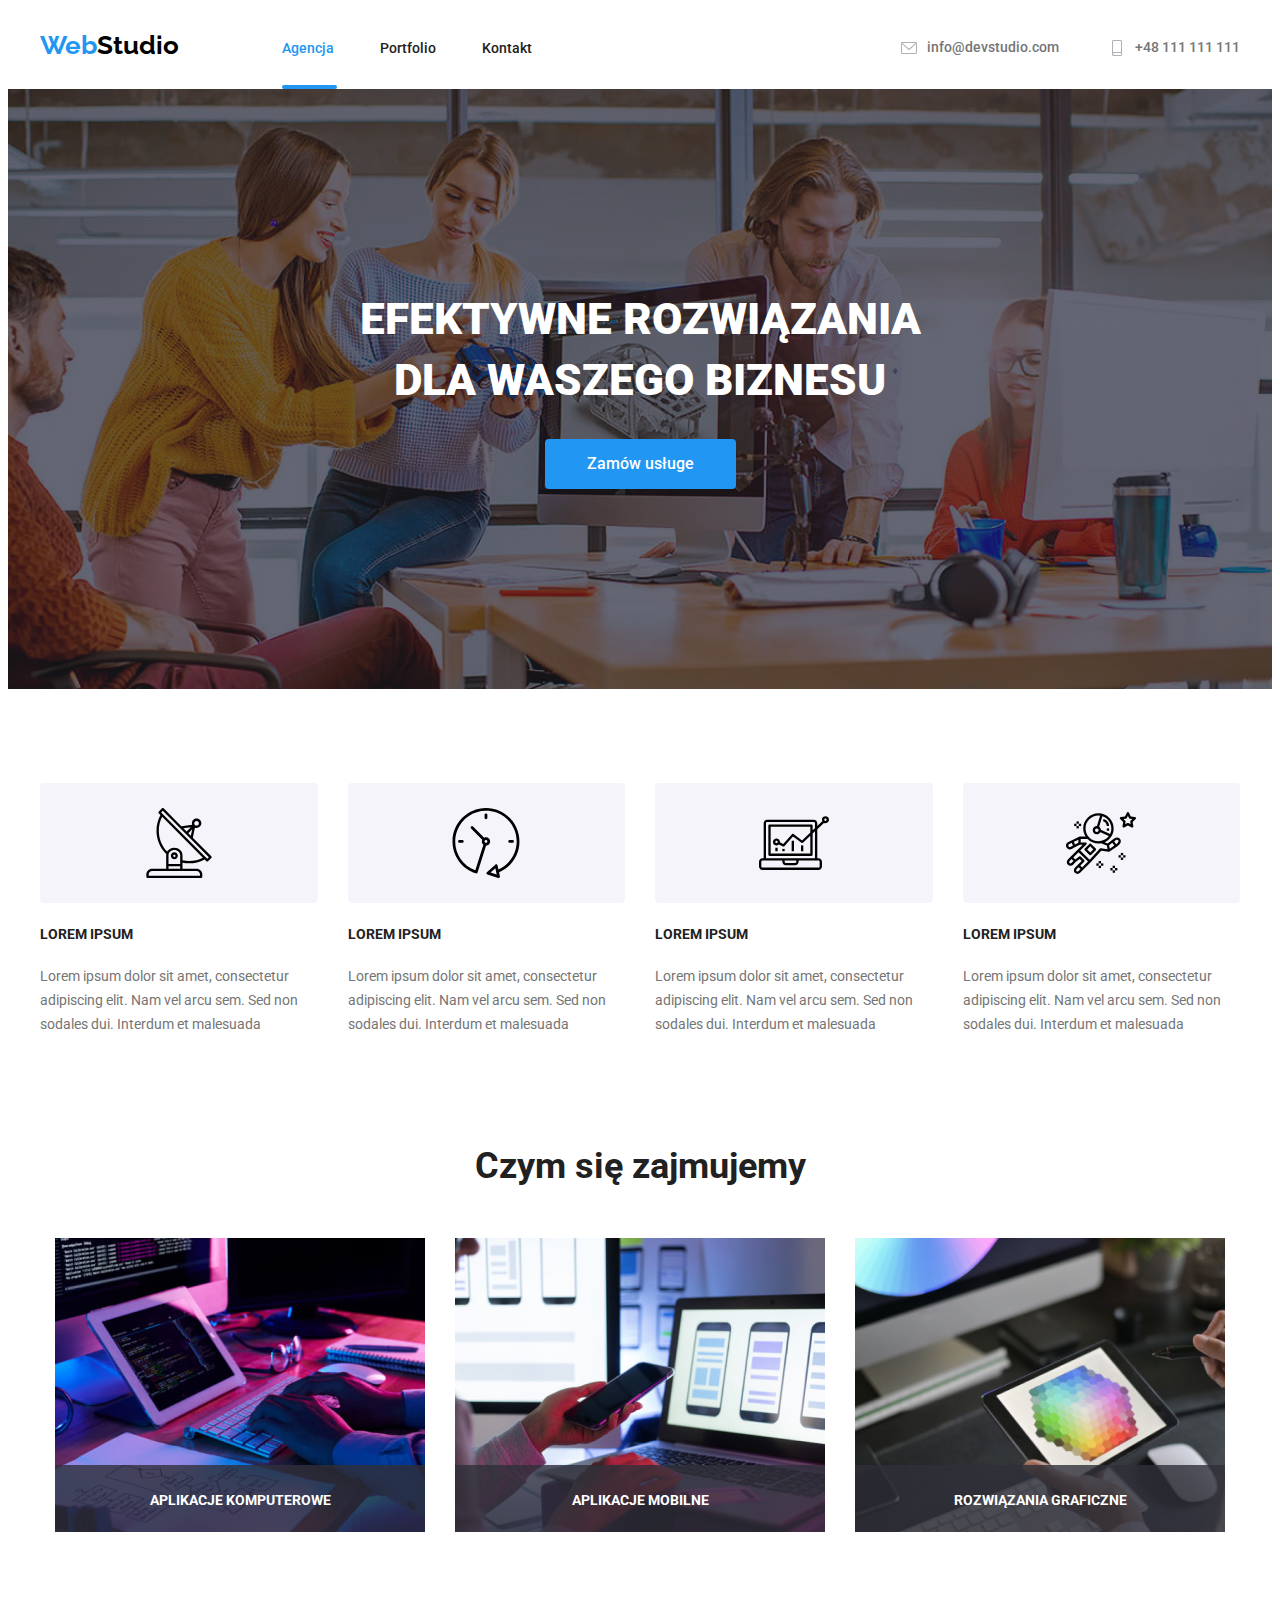
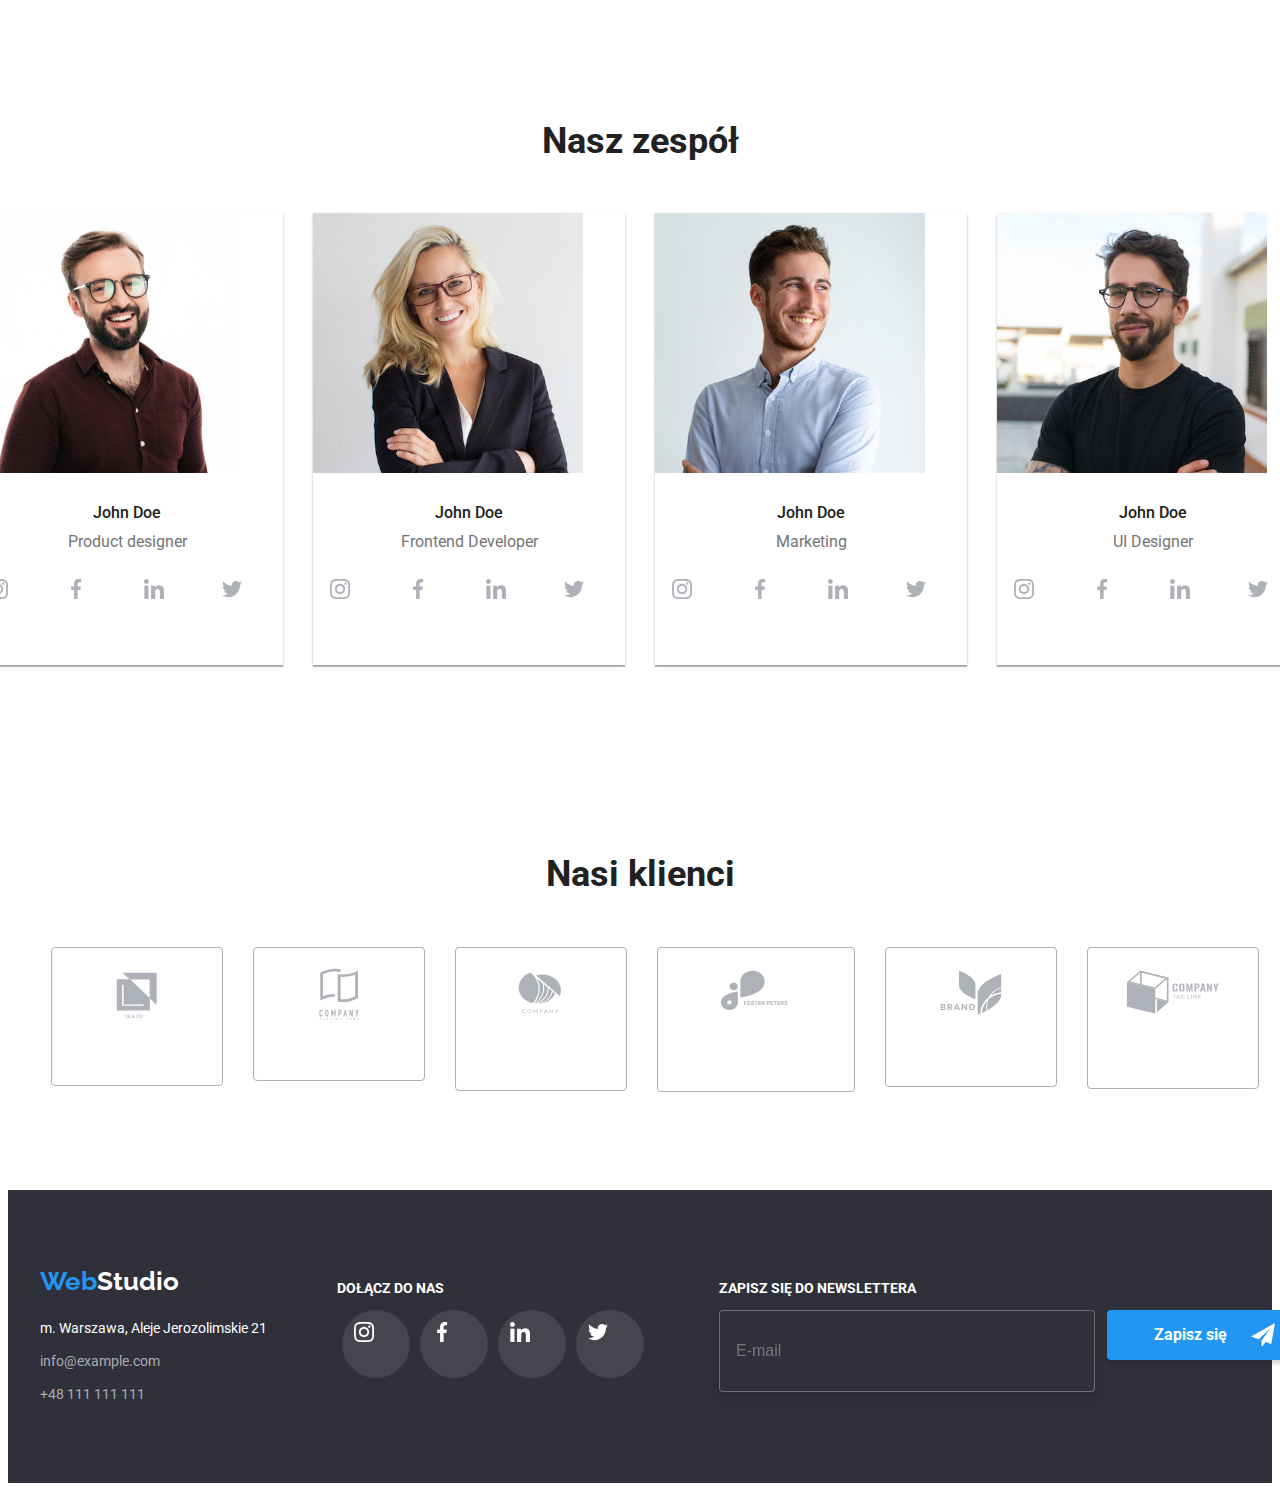
==== index.html @ 1419dbe7 "hw08 init" ====
<!DOCTYPE html>
<html lang="pl">
    <head>
        <meta charset="UTF-8" />
        <meta http-equiv="X-UA-Compatible" content="IE=edge" />
        <meta name="viewport" content="width=device-width, initial-scale=1.0" />
        <title>Studio</title>
        <link
            rel="stylesheet"
            href="https://cdnjs.cloudflare.com/ajax/libs/modern-normalize/1.1.0/modern-normalize.min.css"
            integrity="sha512-wpPYUAdjBVSE4KJnH1VR1HeZfpl1ub8YT/NKx4PuQ5NmX2tKuGu6U/JRp5y+Y8XG2tV+wKQpNHVUX03MfMFn9Q=="
            crossorigin="anonymous"
            referrerpolicy="no-referrer"
        />
        <link rel="stylesheet" href="./css/main.min.css" />
        <link rel="preconnect" href="https://fonts.googleapis.com" />
        <link rel="preconnect" href="https://fonts.gstatic.com" crossorigin />
        <link
            href="https://fonts.googleapis.com/css2?family=Raleway:wght@700&family=Roboto:wght@400;500;700;900&display=swap"
            rel="stylesheet"
        />
    </head>
    <body>
        <header class="header">
            <div class="container header__page">
                <div class="navigation">
                    <a class="logo logo-black" href="index.html">
                        <span class="webstyle">Web</span>Studio</a
                    >
                    <nav>
                        <ul class="navigation__menu">
                            <li>
                                <a
                                    class="navigation__font navigation__font--current"
                                    href="./index.html"
                                    >Agencja</a
                                >
                            </li>
                            <li>
                                <a
                                    class="navigation__font"
                                    href="./portfolio.html"
                                    >Portfolio</a
                                >
                            </li>
                            <li>
                                <a class="navigation__font" href="#address"
                                    >Kontakt</a
                                >
                            </li>
                        </ul>
                    </nav>
                </div>

                <ul class="adress">
                    <li>
                        <a
                            class="adress__link"
                            href="mailto:info@devstudio.com"
                        >
                            <svg class="adress__icon" height="16" width="16">
                                <use
                                    href="./images/icons.svg#icon-envelope"
                                ></use>
                            </svg>
                            info@devstudio.com</a
                        >
                    </li>
                    <li>
                        <a class="adress__link" href="tel:+48111111111">
                            <svg class="adress__icon" height="16" width="16">
                                <use
                                    href="./images/icons.svg#icon-smartphone"
                                ></use>
                            </svg>
                            +48 111 111 111</a
                        >
                    </li>
                </ul>
            </div>
        </header>
        <main>
            <section class="hero">
                <h1 class="hero__heading">
                    EFEKTYWNE ROZWIĄZANIA DLA WASZEGO BIZNESU
                </h1>
                <button data-modal-open class="hero__button" type="button">
                    Zamów usługe
                </button>
                <div class="backdrop is-hidden" data-modal>
                    <div class="modal">
                        <button
                            class="hero__close"
                            data-modal-close
                            type="button"
                        >
                            &times
                        </button>
                        <form class="form">
                            <p class="form__header">
                                Zostaw swoje dane w formularzu poniżej
                            </p>

                            <label class="form__label" for="name">Imię</label>
                            <div class="form__box">
                                <svg class="form__icon" width="18" height="18">
                                    <use
                                        href="./images/icons.svg#icon-person"
                                    ></use>
                                </svg>
                                <input
                                    name="name"
                                    class="form__input"
                                    id="name"
                                    type="text"
                                />
                            </div>

                            <label class="form__label" for="phone_number"
                                >Telefon</label
                            >
                            <div class="form__box">
                                <svg class="form__icon" width="18" height="18">
                                    <use
                                        href="./images/icons.svg#icon-phone"
                                    ></use>
                                </svg>

                                <input
                                    name="phone-number"
                                    class="form__input"
                                    id="phone_number"
                                    type="tel"
                                />
                            </div>

                            <label class="form__label" for="email">Email</label>
                            <div class="form__box">
                                <svg class="form__icon" width="18" height="18">
                                    <use
                                        href="./images/icons.svg#icon-email"
                                    ></use>
                                </svg>
                                <input
                                    name="email"
                                    class="form__input"
                                    id="email"
                                    type="email"
                                />
                            </div>

                            <label class="form__label" for="comment"
                                >Komentarz</label
                            >
                            <textarea
                                name="comment"
                                class="form__comment"
                                id="comment"
                                placeholder="Wprowadź tekst"
                            ></textarea>

                            <label tabindex="0" class="check-container">
                                <input name="check" type="checkbox" /><span
                                    class="checkmark"
                                ></span>
                                Oświadczam iż akceptuję
                                <a href="#">Regulamin</a>
                                i
                                <a href="#">Politykę Prywatności</a>.
                            </label>

                            <button class="form__button" type="submit">
                                Wyślij
                            </button>
                        </form>
                    </div>
                </div>
            </section>
            <section class="section">
                <div class="container">
                    <ul class="lorem">
                        <li>
                            <div class="lorem__icon">
                                <svg height="70" width="70">
                                    <use
                                        href="./images/icons.svg#icon-antenna"
                                    ></use>
                                </svg>
                            </div>
                            <h5 class="lorem__label">LOREM IPSUM</h5>
                            <p class="lorem__paragraph">
                                Lorem ipsum dolor sit amet, consectetur
                                adipiscing elit. Nam vel arcu sem. Sed non
                                sodales dui. Interdum et malesuada
                            </p>
                        </li>
                        <li>
                            <div class="lorem__icon">
                                <svg height="70" width="70">
                                    <use
                                        href="./images/icons.svg#icon-clock"
                                    ></use>
                                </svg>
                            </div>
                            <h5 class="lorem__label">LOREM IPSUM</h5>
                            <p class="lorem__paragraph">
                                Lorem ipsum dolor sit amet, consectetur
                                adipiscing elit. Nam vel arcu sem. Sed non
                                sodales dui. Interdum et malesuada
                            </p>
                        </li>
                        <li>
                            <div class="lorem__icon">
                                <svg height="70" width="70">
                                    <use
                                        href="./images/icons.svg#icon-diagram"
                                    ></use>
                                </svg>
                            </div>
                            <h5 class="lorem__label">LOREM IPSUM</h5>
                            <p class="lorem__paragraph">
                                Lorem ipsum dolor sit amet, consectetur
                                adipiscing elit. Nam vel arcu sem. Sed non
                                sodales dui. Interdum et malesuada
                            </p>
                        </li>
                        <li>
                            <div class="lorem__icon">
                                <svg height="70" width="70">
                                    <use
                                        href="./images/icons.svg#icon-astronaut"
                                    ></use>
                                </svg>
                            </div>
                            <h5 class="lorem__label">LOREM IPSUM</h5>
                            <p class="lorem__paragraph">
                                Lorem ipsum dolor sit amet, consectetur
                                adipiscing elit. Nam vel arcu sem. Sed non
                                sodales dui. Interdum et malesuada
                            </p>
                        </li>
                    </ul>
                </div>
            </section>
            <section>
                <div class="container activity">
                    <h2 class="section-title">Czym się zajmujemy</h2>
                    <ul class="activity__photos">
                        <li>
                            <div class="activity__img">
                                <img
                                    src="images/software-architecture.jpg"
                                    alt="software-architecture"
                                    width="370"
                                    height="294"
                                />
                                <p class="activity__paragraph">
                                    APLIKACJE KOMPUTEROWE
                                </p>
                            </div>
                        </li>
                        <li>
                            <div class="activity__img">
                                <img
                                    src="images/mobile-app-development.jpg"
                                    alt="mobile app development"
                                    width="370"
                                    height="294"
                                />
                                <p class="activity__paragraph">
                                    APLIKACJE MOBILNE
                                </p>
                            </div>
                        </li>
                        <li>
                            <div class="activity__img">
                                <img
                                    src="images/web-design.jpg"
                                    alt="web design"
                                    width="370"
                                    height="294"
                                />
                                <p class="activity__paragraph">
                                    ROZWIĄZANIA GRAFICZNE
                                </p>
                            </div>
                        </li>
                    </ul>
                </div>
            </section>
            <section class="team section container">
                <h2 class="section-title">Nasz zespół</h2>
                <ul class="card">
                    <li>
                        <figure class="card__figure">
                            <img
                                class="card__img"
                                src="images/product-designer.jpg"
                                alt="Product designer"
                                width="270"
                                height="260"
                            />
                            <figcaption class="card__figcaption">
                                <h4 class="card__name">John Doe</h4>
                                <span class="card__font">Product designer</span>
                                <ul class="card__media">
                                    <li tabindex="0" class="card__icon">
                                        <svg width="20" height="20">
                                            <use
                                                href="./images/icons.svg#icon-instagram"
                                            ></use>
                                        </svg>
                                    </li>
                                    <li tabindex="0" class="card__icon">
                                        <svg width="20" height="20">
                                            <use
                                                href="./images/icons.svg#icon-facebook"
                                            ></use>
                                        </svg>
                                    </li>
                                    <li tabindex="0" class="card__icon">
                                        <svg width="20" height="20">
                                            <use
                                                href="./images/icons.svg#icon-linkedin"
                                            ></use>
                                        </svg>
                                    </li>
                                    <li tabindex="0" class="card__icon">
                                        <svg width="20" height="20">
                                            <use
                                                href="./images/icons.svg#icon-twitter"
                                            ></use>
                                        </svg>
                                    </li>
                                </ul>
                            </figcaption>
                        </figure>
                    </li>
                    <li>
                        <figure class="card__figure">
                            <img
                                class="card__img"
                                src="images/frontend-developer.jpg"
                                alt="Frontend Developer"
                                width="270"
                                height="260"
                            />
                            <figcaption class="card__figcaption">
                                <h4 class="card__name">John Doe</h4>
                                <span class="card__font"
                                    >Frontend Developer</span
                                >
                                <ul class="card__media">
                                    <li tabindex="0" class="card__icon">
                                        <svg width="20" height="20">
                                            <use
                                                href="./images/icons.svg#icon-instagram"
                                            ></use>
                                        </svg>
                                    </li>
                                    <li tabindex="0" class="card__icon">
                                        <svg width="20" height="20">
                                            <use
                                                href="./images/icons.svg#icon-facebook"
                                            ></use>
                                        </svg>
                                    </li>
                                    <li tabindex="0" class="card__icon">
                                        <svg width="20" height="20">
                                            <use
                                                href="./images/icons.svg#icon-linkedin"
                                            ></use>
                                        </svg>
                                    </li>
                                    <li tabindex="0" class="card__icon">
                                        <svg width="20" height="20">
                                            <use
                                                href="./images/icons.svg#icon-twitter"
                                            ></use>
                                        </svg>
                                    </li>
                                </ul>
                            </figcaption>
                        </figure>
                    </li>
                    <li>
                        <figure class="card__figure">
                            <img
                                class="card__img"
                                src="images/marketing.jpg"
                                alt="Marketing"
                                width="270"
                                height="260"
                            />
                            <figcaption class="card__figcaption">
                                <h4 class="card__name">John Doe</h4>
                                <span class="card__font">Marketing</span>
                                <ul class="card__media">
                                    <li tabindex="0" class="card__icon">
                                        <svg width="20" height="20">
                                            <use
                                                href="./images/icons.svg#icon-instagram"
                                            ></use>
                                        </svg>
                                    </li>
                                    <li tabindex="0" class="card__icon">
                                        <svg width="20" height="20">
                                            <use
                                                href="./images/icons.svg#icon-facebook"
                                            ></use>
                                        </svg>
                                    </li>
                                    <li tabindex="0" class="card__icon">
                                        <svg width="20" height="20">
                                            <use
                                                href="./images/icons.svg#icon-linkedin"
                                            ></use>
                                        </svg>
                                    </li>
                                    <li tabindex="0" class="card__icon">
                                        <svg width="20" height="20">
                                            <use
                                                href="./images/icons.svg#icon-twitter"
                                            ></use>
                                        </svg>
                                    </li>
                                </ul>
                            </figcaption>
                        </figure>
                    </li>
                    <li>
                        <figure class="card__figure">
                            <img
                                class="card__img"
                                src="images/ui-designer.jpg"
                                alt="UI Designer"
                                width="270"
                                height="260"
                            />
                            <figcaption class="card__figcaption">
                                <h4 class="card__name">John Doe</h4>
                                <span class="card__font">UI Designer</span>
                                <ul class="card__media">
                                    <li tabindex="0" class="card__icon">
                                        <svg width="20" height="20">
                                            <use
                                                href="./images/icons.svg#icon-instagram"
                                            ></use>
                                        </svg>
                                    </li>
                                    <li tabindex="0" class="card__icon">
                                        <svg width="20" height="20">
                                            <use
                                                href="./images/icons.svg#icon-facebook"
                                            ></use>
                                        </svg>
                                    </li>
                                    <li tabindex="0" class="card__icon">
                                        <svg width="20" height="20">
                                            <use
                                                href="./images/icons.svg#icon-linkedin"
                                            ></use>
                                        </svg>
                                    </li>
                                    <li tabindex="0" class="card__icon">
                                        <svg width="20" height="20">
                                            <use
                                                href="./images/icons.svg#icon-twitter"
                                            ></use>
                                        </svg>
                                    </li>
                                </ul>
                            </figcaption>
                        </figure>
                    </li>
                </ul>
            </section>
            <section class="clients container">
                <div>
                    <h2 class="section-title">Nasi klienci</h2>
                    <ul class="container">
                        <li tabindex="0" class="clients--yaco">
                            <svg width="41" height="46.7">
                                <use href="./images/icons.svg#icon-yaco"></use>
                            </svg>
                        </li>
                        <li tabindex="0" class="clients--sheets">
                            <a>
                                <svg width="40" height="52">
                                    <use
                                        href="./images/icons.svg#icon-company-sheets"
                                    ></use>
                                </svg>
                            </a>
                        </li>
                        <li tabindex="0" class="clients--company">
                            <a>
                                <svg width="43.46" height="41.18">
                                    <use
                                        href="./images/icons.svg#icon-company"
                                    ></use>
                                </svg>
                            </a>
                        </li>
                        <li tabindex="0" class="clients--fosterpeters">
                            <a>
                                <svg width="84.44" height="40.62">
                                    <use
                                        href="./images/icons.svg#icon-foster-peters"
                                    ></use>
                                </svg>
                            </a>
                        </li>
                        <li tabindex="0" class="clients--brand">
                            <a>
                                <svg width="62.54" height="45.43">
                                    <use
                                        href="./images/icons.svg#icon-brand"
                                    ></use>
                                </svg>
                            </a>
                        </li>
                        <li tabindex="0" class="clients--box">
                            <a>
                                <svg width="93.79" height="43.93">
                                    <use
                                        href="./images/icons.svg#icon-company-box"
                                    ></use>
                                </svg>
                            </a>
                        </li>
                    </ul>
                </div>
            </section>
        </main>
        <footer class="footer">
            <div class="container">
                <ul class="footer__display">
                    <li>
                        <a class="logo logo-white" href="/index.html">
                            <span class="webstyle">Web</span>Studio</a
                        >
                        <address class="footer__address" id="address">
                            <a
                                class="footer__street"
                                href="https://goo.gl/maps/ZqLkn6hwroW3PkPB6"
                                >m. Warszawa, Aleje Jerozolimskie 21</a
                            >
                            <a
                                class="footer__link"
                                href="mailto:info@example.com"
                                >info@example.com</a
                            >
                            <a class="footer__link" href="tel:+48111111111"
                                >+48 111 111 111</a
                            >
                        </address>
                    </li>
                    <li>
                        <h3 class="footer__label">DOŁĄCZ DO NAS</h3>
                        <ul class="footer__media">
                            <li tabindex="0" class="footer__icon">
                                <a
                                    ><svg width="20" height="20">
                                        <use
                                            href="./images/icons.svg#icon-instagram"
                                        ></use>
                                    </svg>
                                </a>
                            </li>
                            <li tabindex="0" class="footer__icon">
                                <a
                                    ><svg width="20" height="20">
                                        <use
                                            href="./images/icons.svg#icon-facebook"
                                        ></use>
                                    </svg>
                                </a>
                            </li>
                            <li tabindex="0" class="footer__icon">
                                <a
                                    ><svg width="20" height="20">
                                        <use
                                            href="./images/icons.svg#icon-linkedin"
                                        ></use>
                                    </svg>
                                </a>
                            </li>
                            <li tabindex="0" class="footer__icon">
                                <a
                                    ><svg width="20" height="20">
                                        <use
                                            href="./images/icons.svg#icon-twitter"
                                        ></use>
                                    </svg>
                                </a>
                            </li>
                        </ul>
                    </li>
                    <li>
                        <form>
                            <label>
                                <p class="footer__label">
                                    ZAPISZ SIĘ DO NEWSLETTERA
                                </p>

                                <input
                                    class="footer__input"
                                    type="email"
                                    name="email"
                                    placeholder="E-mail"
                                />
                                <button class="footer__button" type="submit">
                                    Zapisz się
                                    <svg
                                        class="footer__plane"
                                        width="24"
                                        height="24"
                                    >
                                        <use
                                            href="./images/icons.svg#icon-send"
                                        ></use>
                                    </svg>
                                </button>
                            </label>
                        </form>
                    </li>
                </ul>
            </div>
        </footer>
        <script src="./js/modal.js"></script>
    </body>
</html>
---- css/main.min.css ----
body{font-family:"Roboto",sans-serif;color:#212121}.container{width:100%;max-width:1200px;padding:0 15px;margin:0 auto}.flex{display:-webkit-box;display:-ms-flexbox;display:flex;-webkit-box-orient:vertical;-webkit-box-direction:normal;-ms-flex-direction:column;flex-direction:column}ul{list-style-type:none;display:-webkit-box;display:-ms-flexbox;display:flex;-webkit-box-pack:center;-ms-flex-pack:center;justify-content:center;padding:0px}.section{margin:0 auto;padding:94px 0px}.section-title{color:#212121;font-weight:700;font-size:36px;line-height:1.2;text-align:center;margin:0 auto;padding-bottom:50px}.logo{font-family:"raleway",sans-serif;font-weight:700;font-size:26px;line-height:1.2;text-decoration:none}.webstyle{color:#2196f3;line-height:1.2}.figure{margin:0 auto;width:370px;-webkit-transition-property:-webkit-box-shadow;transition-property:-webkit-box-shadow;transition-property:box-shadow;transition-property:box-shadow, -webkit-box-shadow;-webkit-transition-duration:.25s;transition-duration:.25s;-webkit-transition-timing-function:cubic-bezier(0.4, 0, 0.2, 1);transition-timing-function:cubic-bezier(0.4, 0, 0.2, 1)}.buttons{display:-webkit-box;display:-ms-flexbox;display:flex;-ms-flex-wrap:nowrap;flex-wrap:nowrap;gap:8px;padding-bottom:34px;margin:0 auto}.buttons__styles{cursor:pointer;font-weight:500;font-size:16px;line-height:1.6;padding:6px 23px;border-radius:4px;border:none;-webkit-transition-property:background-color,color,-webkit-box-shadow;transition-property:background-color,color,-webkit-box-shadow;transition-property:background-color,color,box-shadow;transition-property:background-color,color,box-shadow,-webkit-box-shadow;-webkit-transition-duration:.25s;transition-duration:.25s;-webkit-transition-timing-function:cubic-bezier(0.4, 0, 0.2, 1);transition-timing-function:cubic-bezier(0.4, 0, 0.2, 1)}.buttons__styles:hover,.buttons__styles:focus{background-color:#2196f3;color:#fff;-webkit-box-shadow:0px 4px 4px 0px rgba(0,0,0,.25);box-shadow:0px 4px 4px 0px rgba(0,0,0,.25)}.project{display:-webkit-box;display:-ms-flexbox;display:flex;-webkit-box-orient:horizontal;-webkit-box-direction:normal;-ms-flex-direction:row;flex-direction:row;-ms-flex-wrap:wrap;flex-wrap:wrap;gap:30px}.project__figure{margin:0 auto;width:370px;-webkit-transition-property:-webkit-box-shadow;transition-property:-webkit-box-shadow;transition-property:box-shadow;transition-property:box-shadow, -webkit-box-shadow;-webkit-transition-duration:.25s;transition-duration:.25s;-webkit-transition-timing-function:cubic-bezier(0.4, 0, 0.2, 1);transition-timing-function:cubic-bezier(0.4, 0, 0.2, 1)}.project__figure:hover{-webkit-box-shadow:1px 4px 6px rgba(0,0,0,.16),0px 4px 4px rgba(0,0,0,.06),0px 1px 1px rgba(0,0,0,.12);box-shadow:1px 4px 6px rgba(0,0,0,.16),0px 4px 4px rgba(0,0,0,.06),0px 1px 1px rgba(0,0,0,.12)}.project__figure:hover .project__paragraph,.project__figure:focus .project__paragraph{-webkit-transform:translateY(0);transform:translateY(0)}.project__paragraph{margin:0;position:absolute;top:0;bottom:0;left:0;right:0;background:rgba(33,150,243,.9);padding:49px 45px 49px 24px;font-size:18px;font-weight:400;line-height:28px;color:#fff;-webkit-transform:translateY(100%);transform:translateY(100%);-webkit-transition-property:-webkit-transform;transition-property:-webkit-transform;transition-property:transform;transition-property:transform, -webkit-transform;-webkit-transition-duration:.25s;transition-duration:.25s;-webkit-transition-timing-function:cubic-bezier(0.4, 0, 0.2, 1);transition-timing-function:cubic-bezier(0.4, 0, 0.2, 1)}.project__overflow{position:relative;overflow:hidden}.project__figcaption{border-left:1px solid #eee;border-right:1px solid #eee;border-bottom:1px solid #eee}.project__name{font-weight:700;font-size:18px;line-height:2;margin:0 auto;padding-top:20px;padding-left:10px;padding-bottom:4px}.project__description{color:#757575;font-size:16px;font-weight:400;line-height:1.9;margin:0 auto;display:block;padding-left:10px;padding-bottom:20px}.clients{margin:0 auto;padding:94px 0px 98px}.clients--yaco,.clients--sheets,.clients--company,.clients--fosterpeters,.clients--brand,.clients--box{fill:#afb1b8;width:170px;height:92px;border:1px solid #afb1b8;border-radius:4px;margin:0 15px;cursor:pointer;-webkit-transition-property:border-color,fill;transition-property:border-color,fill;-webkit-transition-duration:.25s;transition-duration:.25s;-webkit-transition-timing-function:cubic-bezier(0.4, 0, 0.2, 1);transition-timing-function:cubic-bezier(0.4, 0, 0.2, 1)}.clients--yaco{padding:24.71px 65px 20.58px 64px}.clients--sheets{padding:20.71px 65px 19.29px}.clients--company{padding:24.71px 64.86px 26.12px 61.68px}.clients--fosterpeters{padding:22.7px 49.56px 28.68px 61.68px}.clients--brand{padding:22.77px 53.46px 23.8px 54px}.clients--box{padding:22.77px 38.21px 25.31px 38px}.clients--yaco:hover,.clients--sheets:hover,.clients--company:hover,.clients--fosterpeters:hover,.clients--brand:hover,.clients--box:hover,.clients--yaco:focus,.clients--sheets:focus,.clients--company:focus,.clients--fosterpeters:focus,.clients--brand:focus,.clients--box:focus{fill:#2196f3;border-color:#2196f3}.hero{padding-top:200px;padding-bottom:200px;background-color:#2f303a;margin:0 auto;width:100%;background-repeat:no-repeat;background-image:-webkit-gradient(linear, left top, left bottom, from(rgba(47, 48, 58, 0.4)), to(rgba(47, 48, 58, 0.4))),url("../images/wallpaper.jpg");background-image:linear-gradient(rgba(47, 48, 58, 0.4), rgba(47, 48, 58, 0.4)),url("../images/wallpaper.jpg");background-position:center}.hero__heading{color:#fff;max-width:600px;height:120px;left:452px;top:200px;font-size:44px;font-weight:900;line-height:1.4;text-align:center;margin:0 auto}.hero__button{font-family:"roboto",sans-serif;cursor:pointer;font-weight:500;font-size:16px;line-height:1.9;color:#fff;background-color:#2196f3;padding:10px 42px;border-radius:4px;border:none;display:block;margin:30px auto 0px}.hero__close{position:relative;width:30px;height:30px;left:490px;top:8px;background-color:#fff;border-color:rgba(0,0,0,.1);border-radius:15px;text-align:center}.backdrop{position:fixed;left:0;right:0;top:0;bottom:0;width:100%;height:100%;z-index:2;background-color:rgba(0,0,0,.6);-webkit-transition:visibility .25s linear,opacity .25s linear;transition:visibility .25s linear,opacity .25s linear}.form{text-align:center}.form__header{font-size:20px;font-weight:700;line-height:23px;letter-spacing:.03em;text-align:center;margin-top:2px;margin-bottom:12px;padding:0}.form__label{display:block;text-align:left;padding-left:40px;padding-bottom:4px;font-size:12px;font-weight:400;line-height:14px;color:#757575}.form__input{border:none;outline:none}.form__input:hover{outline:none}.form__box{border:1px solid rgba(33,33,33,.2);border-radius:4px;width:448px;height:40px;display:-webkit-inline-box;display:-ms-inline-flexbox;display:inline-flex;text-align:left;margin-bottom:10px;-webkit-transition-property:border-color,fill;transition-property:border-color,fill;-webkit-transition-duration:.25s;transition-duration:.25s;-webkit-transition-timing-function:cubic-bezier(0.4, 0, 0.2, 1);transition-timing-function:cubic-bezier(0.4, 0, 0.2, 1)}.form__box:focus-within,.form__box:hover,.form__box:focus{border-color:#2196f3;fill:#2196f3}.form__comment{outline:none;border:1px solid rgba(33,33,33,.2);border-radius:4px;width:448px;height:120px;margin-bottom:20px;resize:none;padding:10px 16px;-webkit-transition-property:border-color;transition-property:border-color;-webkit-transition-duration:.25s;transition-duration:.25s;-webkit-transition-timing-function:cubic-bezier(0.4, 0, 0.2, 1);transition-timing-function:cubic-bezier(0.4, 0, 0.2, 1)}.form__comment:hover,.form__comment:focus{outline:none;border-color:#2196f3}.form__icon{margin:11px 12px}.checkbox-input{position:absolute;width:100%;height:100%;clip:rect(1px 1px 1px 1px)}.checkbox-label{position:relative;display:block;font-size:14px;font-weight:400;line-height:24px;letter-spacing:.03em;text-align:center}.check-container{display:block;position:relative;cursor:pointer;font-size:14px;font-weight:400;line-height:24px;letter-spacing:.03em;color:#757575;text-align:center;padding-left:7px}.check-container:hover input~.checkmark,.check-container:focus input~.checkmark{border-color:#2196f3}.check-container input:checked~.checkmark{background-color:#2196f3;border-color:#2196f3}.check-container input:checked~.checkmark:after{display:block}.check-container input{position:relative;opacity:0;cursor:pointer;height:0;width:0}.checkmark{position:absolute;top:4px;left:54px;height:15px;width:16px;border:2px solid #212121;border-radius:2px;background-image:url("../images/vector.svg");background-repeat:no-repeat;padding-top:4px;background-position:center;-webkit-transition-property:border-color,background-color;transition-property:border-color,background-color;-webkit-transition-duration:.25s;transition-duration:.25s;-webkit-transition-timing-function:cubic-bezier(0.4, 0, 0.2, 1);transition-timing-function:cubic-bezier(0.4, 0, 0.2, 1)}.checkmark:after{content:"";position:absolute;display:none}.form__button{font-size:16px;font-weight:700;line-height:30px;letter-spacing:.06em;text-align:center;color:#fff;width:200px;height:50px;border:none;background-color:#2196f3;border-radius:4px;margin-top:30px;-webkit-box-shadow:0px 4px 4px 0px rgba(0,0,0,.1490196078);box-shadow:0px 4px 4px 0px rgba(0,0,0,.1490196078)}.is-hidden{visibility:hidden;opacity:0;pointer-events:none}.modal{position:absolute;width:528px;height:581px;top:50%;left:50%;-webkit-transform:translate(-50%, -50%);transform:translate(-50%, -50%);background-color:#fff;border-radius:4px;-webkit-box-shadow:0px 1px 3px rgba(0,0,0,.12),0px 1px 1px rgba(0,0,0,.14),0px 2px 1px rgba(0,0,0,.2);box-shadow:0px 1px 3px rgba(0,0,0,.12),0px 1px 1px rgba(0,0,0,.14),0px 2px 1px rgba(0,0,0,.2);z-index:2}.lorem{display:-webkit-box;display:-ms-flexbox;display:flex;gap:30px;margin:0 auto}.lorem__icon{margin:0 auto;padding:25px 100px;background-color:#f5f4fa;border-radius:4px;display:-webkit-box;display:-ms-flexbox;display:flex;-webkit-box-pack:center;-ms-flex-pack:center;justify-content:center}.lorem__label{font-weight:700;font-size:14px;line-height:1.1}.lorem__paragraph{font-weight:400;font-size:14px;line-height:1.7;color:#757575}.footer{background-color:#2f303a;padding-top:60px;padding-bottom:60px}.footer__display{max-width:1200px;-webkit-box-pack:left;-ms-flex-pack:left;justify-content:left;gap:70px}.footer__address{display:-webkit-box;display:-ms-flexbox;display:flex;-webkit-box-orient:vertical;-webkit-box-direction:normal;-ms-flex-direction:column;flex-direction:column;gap:9px}.footer__icon{fill:#fff;background-color:rgba(255,255,255,.1);border-radius:50%;height:44px;width:44px;margin:0 5px;padding:12px;-webkit-transition-property:background-color,fill;transition-property:background-color,fill;-webkit-transition-duration:.25s;transition-duration:.25s;-webkit-transition-timing-function:cubic-bezier(0.4, 0, 0.2, 1);transition-timing-function:cubic-bezier(0.4, 0, 0.2, 1)}.footer__icon:focus,.footer__icon:hover{background-color:#2196f3;border-radius:50%;fill:#fff}.footer__media{fill:#fff}.footer__label{color:#fff;font-size:14px;font-weight:700;line-height:16px}.footer__link{font-size:14px;line-height:1.7;color:rgba(255,255,255,.6);text-decoration:none;font-style:normal;-webkit-transition-property:color;transition-property:color;-webkit-transition-duration:.25s;transition-duration:.25s;-webkit-transition-timing-function:cubic-bezier(0.4, 0, 0.2, 1);transition-timing-function:cubic-bezier(0.4, 0, 0.2, 1)}.footer__link:focus,.footer__link:hover{color:#2196f3}.footer__street{font-size:14px;line-height:1.7;color:#fff;text-decoration:none;font-style:normal}.footer__input{border:1px solid rgba(255,255,255,.3);-webkit-filter:drop-shadow(0px 4px 4px rgba(0, 0, 0, 0.15));filter:drop-shadow(0px 4px 4px rgba(0, 0, 0, 0.15));border-radius:4px;background-color:#2f303a;padding:15px 0 15px 16px;font-size:16px;color:#fff;line-height:1.25;width:358px;height:50px;position:relative;-webkit-transition-property:border-color;transition-property:border-color;-webkit-transition-duration:.25s;transition-duration:.25s;-webkit-transition-timing-function:cubic-bezier(0.4, 0, 0.2, 1);transition-timing-function:cubic-bezier(0.4, 0, 0.2, 1)}.footer__input:hover,.footer__input:focus-within,.footer__input:focus{border-color:#2196f3}.footer__button{font-family:Roboto;font-size:16px;font-weight:700;line-height:30px;text-align:center;width:200px;height:50px;color:#fff;background-color:#2196f3;border:none;-webkit-box-shadow:0px 4px 4px rgba(0,0,0,.15);box-shadow:0px 4px 4px rgba(0,0,0,.15);border-radius:4px;fill:#fff;position:absolute;display:-webkit-inline-box;display:-ms-inline-flexbox;display:inline-flex;-webkit-box-pack:center;-ms-flex-pack:center;justify-content:center;-webkit-box-align:center;-ms-flex-align:center;align-items:center;margin-left:12px;padding:10px 28px 10px 42px}.footer__plane{width:24px;height:24px;margin-left:24px}.logo-white{color:#fff;display:-webkit-box;display:-ms-flexbox;display:flex;padding-bottom:20px}.header{padding-top:22px;padding-bottom:22px}.header__page{display:-webkit-box;display:-ms-flexbox;display:flex;-webkit-box-align:center;-ms-flex-align:center;align-items:center;-webkit-box-pack:justify;-ms-flex-pack:justify;justify-content:space-between}.navigation{display:-webkit-box;display:-ms-flexbox;display:flex;gap:93px}.navigation__menu{display:-webkit-box;display:-ms-flexbox;display:flex;gap:26px;margin:0}.navigation__font{display:block;padding:10px;color:#212121;font-size:14px;font-weight:500;text-decoration:none;line-height:1.2;-webkit-transition-property:color;transition-property:color;-webkit-transition-duration:.25s;transition-duration:.25s;-webkit-transition-timing-function:cubic-bezier(0.4, 0, 0.2, 1);transition-timing-function:cubic-bezier(0.4, 0, 0.2, 1)}.navigation__font:focus,.navigation__font:hover{color:#2196f3}.navigation__font--current{position:relative;color:#2196f3}.navigation__font--current::after{content:"";position:absolute;background-color:#2196f3;border-radius:2px;width:76%;height:4px;margin-top:28px;display:block;pointer-events:none}.navigation__logo--black{color:#000}.adress{display:-webkit-box;display:-ms-flexbox;display:flex;gap:50px;margin:0px}.adress__link{font-size:14px;font-weight:500;line-height:1.1;color:#757575;text-decoration:none;font-style:normal;fill:#afb1b8;display:-webkit-box;display:-ms-flexbox;display:flex;gap:10px;-webkit-transition-property:color,fill;transition-property:color,fill;-webkit-transition-duration:.25s;transition-duration:.25s;-webkit-transition-timing-function:cubic-bezier(0.4, 0, 0.2, 1);transition-timing-function:cubic-bezier(0.4, 0, 0.2, 1)}.adress__link:focus,.adress__link:hover{color:#2196f3;fill:#2196f3}.adress__icon{margin:0px;padding-top:0px}.header-line{border-bottom:1px solid #ececec}.logo-black{color:#000}.team{background-color:var(#f5f4fa)}.card{display:-webkit-box;display:-ms-flexbox;display:flex;-ms-flex-wrap:nowrap;flex-wrap:nowrap;gap:30px;margin:0 auto}.card__figure{margin:0 auto;max-width:100%;-webkit-box-shadow:0 2px 1px rgba(0,0,0,.2),0 1px 1px rgba(0,0,0,.14),0 1px 3px rgba(0,0,0,.12);box-shadow:0 2px 1px rgba(0,0,0,.2),0 1px 1px rgba(0,0,0,.14),0 1px 3px rgba(0,0,0,.12)}.card__figcaption{background-color:#fff;border-bottom-left-radius:4px;border-bottom-right-radius:4px}.card__img{display:block}.card__name{font-weight:500;font-size:16px;line-height:1.2;margin:0px auto;text-align:center;padding-top:30px;padding-bottom:10px}.card__font{color:#757575;font-size:16px;font-weight:400;line-height:1.2;margin:0px auto;display:block;text-align:center;padding-top:0px;padding-bottom:16px}.card__media{padding-bottom:30px}.card__icon{fill:#afb1b8;height:44px;width:44px;margin:0 5px;padding:12px;border-radius:50%;-webkit-transition-property:background-color,fill;transition-property:background-color,fill;-webkit-transition-duration:.25s;transition-duration:.25s;-webkit-transition-timing-function:cubic-bezier(0.4, 0, 0.2, 1);transition-timing-function:cubic-bezier(0.4, 0, 0.2, 1)}.card__icon:focus,.card__icon:hover{background-color:#2196f3;fill:#fff}.activity{margin:0 auto;padding:0px 0px 94px}.activity__photos{display:-webkit-box;display:-ms-flexbox;display:flex;-ms-flex-wrap:nowrap;flex-wrap:nowrap;gap:30px;margin:0 auto;z-index:1}.activity__paragraph{font-size:14px;font-weight:700;line-height:16px;margin:0;position:absolute;top:227px;bottom:0px;left:0px;right:0px;background-color:rgba(47,48,58,.8);padding:27px 90px;color:#fff;text-align:center}.activity__img{position:relative;overflow:hidden}.activity__paragraph>img,.activity__img>img{display:block;width:100%;height:100%;-o-object-fit:cover;object-fit:cover}/*# sourceMappingURL=main.min.css.map */
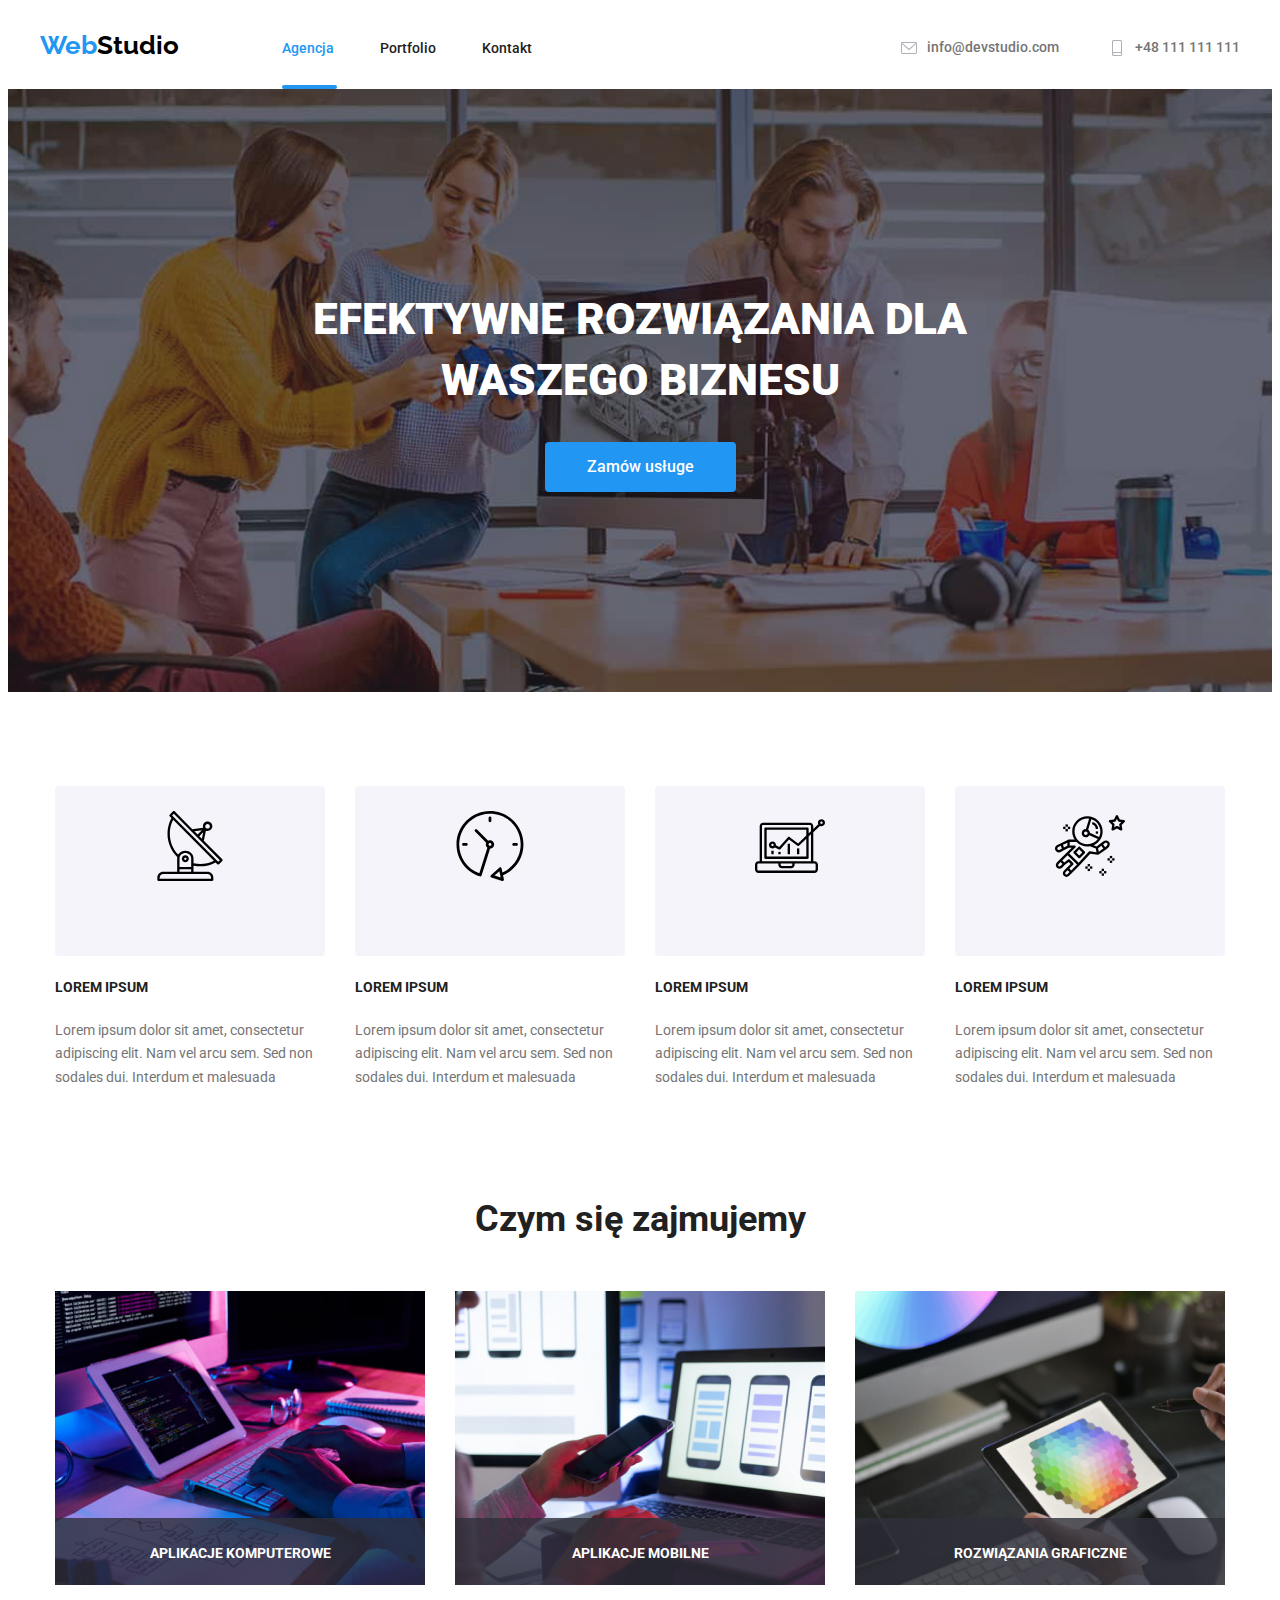
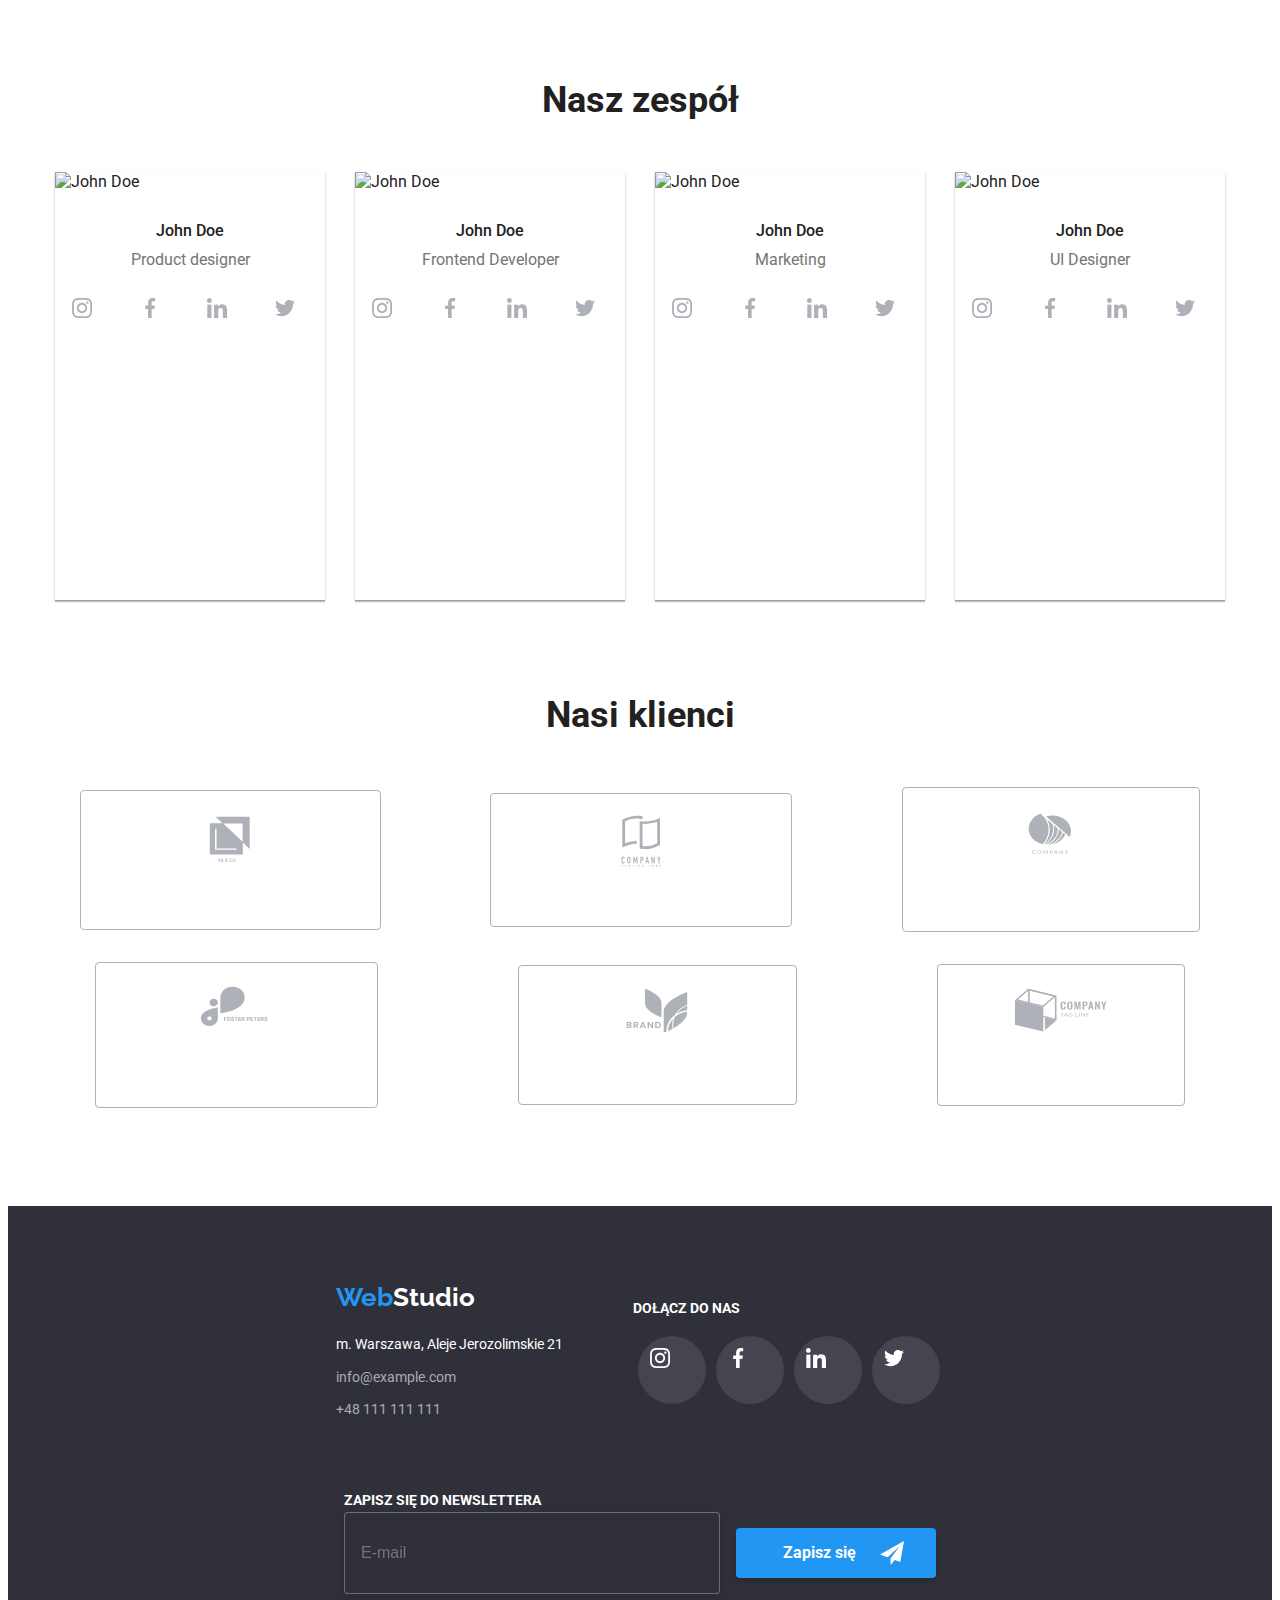
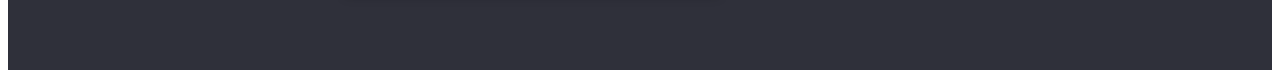
==== commit dd89cc60: "hw08 update" ====
--- a/index.html
+++ b/index.html
@@ -4,6 +4,7 @@
         <meta charset="UTF-8" />
         <meta http-equiv="X-UA-Compatible" content="IE=edge" />
         <meta name="viewport" content="width=device-width, initial-scale=1.0" />
+
         <title>Studio</title>
         <link
             rel="stylesheet"
@@ -51,6 +52,16 @@
                         </ul>
                     </nav>
                 </div>
+                <button
+                    type="button"
+                    class="navigation__hamburger js-open-menu"
+                    aria-expanded="false"
+                    aria-controls="mobile-menu"
+                >
+                    <svg class="navigation__icon" width="40" height="40">
+                        <use href="./images/icons.svg#icon-menu_40px"></use>
+                    </svg>
+                </button>
 
                 <ul class="adress">
                     <li>
@@ -79,106 +90,183 @@
                 </ul>
             </div>
         </header>
+        <div class="menu-container js-menu-container" id="mobile-menu">
+            <button
+                class="menu-toggle js-close-menu"
+                data-modal-close
+                type="button"
+            >
+                &times
+            </button>
+            <div class="menu-navigation__links">
+                <a
+                    class="menu-navigation__link menu-navigation__link--current"
+                    href="index.html"
+                    >Agencja</a
+                >
+
+                <a class="menu-navigation__link" href="portfolio.html"
+                    >Portfolio</a
+                >
+
+                <a class="menu-navigation__link" href="#">Kontakt</a>
+            </div>
+            <div class="menu-container__box">
+                <div class="menu-container__contact">
+                    <a class="menu-container__phone" href="tel:+48111111111"
+                        >+48 111 111 111</a
+                    >
+                    <a
+                        class="menu-container__mail"
+                        href="mailto:info@devstudio.com"
+                        >info@devstudio.com</a
+                    >
+                </div>
+                <ul class="menu-container__media">
+                    <li>
+                        <a class="menu-container__media-link" href="#"
+                            >Instagram</a
+                        >
+                    </li>
+                    <li><div class="menu-container__line"></div></li>
+                    <li>
+                        <a class="menu-container__media-link" href="#"
+                            >Twitter</a
+                        >
+                    </li>
+                    <li><div class="menu-container__line"></div></li>
+                    <li>
+                        <a class="menu-container__media-link" href="#"
+                            >Facebook</a
+                        >
+                    </li>
+                    <li><div class="menu-container__line"></div></li>
+                    <li>
+                        <a class="menu-container__media-link" href="#"
+                            >LinkedIn</a
+                        >
+                    </li>
+                </ul>
+            </div>
+        </div>
         <main>
             <section class="hero">
-                <h1 class="hero__heading">
-                    EFEKTYWNE ROZWIĄZANIA DLA WASZEGO BIZNESU
-                </h1>
-                <button data-modal-open class="hero__button" type="button">
-                    Zamów usługe
-                </button>
-                <div class="backdrop is-hidden" data-modal>
-                    <div class="modal">
-                        <button
-                            class="hero__close"
-                            data-modal-close
-                            type="button"
-                        >
-                            &times
-                        </button>
-                        <form class="form">
-                            <p class="form__header">
-                                Zostaw swoje dane w formularzu poniżej
-                            </p>
-
-                            <label class="form__label" for="name">Imię</label>
-                            <div class="form__box">
-                                <svg class="form__icon" width="18" height="18">
-                                    <use
-                                        href="./images/icons.svg#icon-person"
-                                    ></use>
-                                </svg>
-                                <input
-                                    name="name"
-                                    class="form__input"
-                                    id="name"
-                                    type="text"
-                                />
-                            </div>
-
-                            <label class="form__label" for="phone_number"
-                                >Telefon</label
+                <div class="container">
+                    <h1 class="hero__heading">
+                        EFEKTYWNE ROZWIĄZANIA DLA WASZEGO BIZNESU
+                    </h1>
+                    <button data-modal-open class="hero__button" type="button">
+                        Zamów usługe
+                    </button>
+                    <div class="backdrop is-hidden" data-modal>
+                        <div class="modal">
+                            <button
+                                class="hero__close"
+                                data-modal-close
+                                type="button"
                             >
-                            <div class="form__box">
-                                <svg class="form__icon" width="18" height="18">
-                                    <use
-                                        href="./images/icons.svg#icon-phone"
-                                    ></use>
-                                </svg>
-
-                                <input
-                                    name="phone-number"
-                                    class="form__input"
-                                    id="phone_number"
-                                    type="tel"
-                                />
-                            </div>
-
-                            <label class="form__label" for="email">Email</label>
-                            <div class="form__box">
-                                <svg class="form__icon" width="18" height="18">
-                                    <use
-                                        href="./images/icons.svg#icon-email"
-                                    ></use>
-                                </svg>
-                                <input
-                                    name="email"
-                                    class="form__input"
-                                    id="email"
-                                    type="email"
-                                />
-                            </div>
-
-                            <label class="form__label" for="comment"
-                                >Komentarz</label
-                            >
-                            <textarea
-                                name="comment"
-                                class="form__comment"
-                                id="comment"
-                                placeholder="Wprowadź tekst"
-                            ></textarea>
-
-                            <label tabindex="0" class="check-container">
-                                <input name="check" type="checkbox" /><span
-                                    class="checkmark"
-                                ></span>
-                                Oświadczam iż akceptuję
-                                <a href="#">Regulamin</a>
-                                i
-                                <a href="#">Politykę Prywatności</a>.
-                            </label>
-
-                            <button class="form__button" type="submit">
-                                Wyślij
+                                &times
                             </button>
-                        </form>
+                            <form class="form">
+                                <p class="form__header">
+                                    Zostaw swoje dane w formularzu poniżej
+                                </p>
+
+                                <label class="form__label" for="name"
+                                    >Imię</label
+                                >
+                                <div class="form__box">
+                                    <svg
+                                        class="form__icon"
+                                        width="18"
+                                        height="18"
+                                    >
+                                        <use
+                                            href="./images/icons.svg#icon-person"
+                                        ></use>
+                                    </svg>
+                                    <input
+                                        name="name"
+                                        class="form__input"
+                                        id="name"
+                                        type="text"
+                                    />
+                                </div>
+
+                                <label class="form__label" for="phone_number"
+                                    >Telefon</label
+                                >
+                                <div class="form__box">
+                                    <svg
+                                        class="form__icon"
+                                        width="18"
+                                        height="18"
+                                    >
+                                        <use
+                                            href="./images/icons.svg#icon-phone"
+                                        ></use>
+                                    </svg>
+
+                                    <input
+                                        name="phone-number"
+                                        class="form__input"
+                                        id="phone_number"
+                                        type="tel"
+                                    />
+                                </div>
+
+                                <label class="form__label" for="email"
+                                    >Email</label
+                                >
+                                <div class="form__box">
+                                    <svg
+                                        class="form__icon"
+                                        width="18"
+                                        height="18"
+                                    >
+                                        <use
+                                            href="./images/icons.svg#icon-email"
+                                        ></use>
+                                    </svg>
+                                    <input
+                                        name="email"
+                                        class="form__input"
+                                        id="email"
+                                        type="email"
+                                    />
+                                </div>
+
+                                <label class="form__label" for="comment"
+                                    >Komentarz</label
+                                >
+                                <textarea
+                                    name="comment"
+                                    class="form__comment"
+                                    id="comment"
+                                    placeholder="Wprowadź tekst"
+                                ></textarea>
+
+                                <label tabindex="0" class="check-container">
+                                    <input name="check" type="checkbox" /><span
+                                        class="checkmark"
+                                    ></span>
+                                    Oświadczam iż akceptuję
+                                    <a href="#">Regulamin</a>
+                                    i
+                                    <a href="#">Politykę Prywatności</a>.
+                                </label>
+
+                                <button class="form__button" type="submit">
+                                    Wyślij
+                                </button>
+                            </form>
+                        </div>
                     </div>
                 </div>
             </section>
-            <section class="section">
+            <section class="lorem">
                 <div class="container">
-                    <ul class="lorem">
+                    <ul class="lorem__box">
                         <li>
                             <div class="lorem__icon">
                                 <svg height="70" width="70">
@@ -242,8 +330,8 @@
                     </ul>
                 </div>
             </section>
-            <section>
-                <div class="container activity">
+            <section class="activity">
+                <div class="container">
                     <h2 class="section-title">Czym się zajmujemy</h2>
                     <ul class="activity__photos">
                         <li>
@@ -288,197 +376,225 @@
                     </ul>
                 </div>
             </section>
-            <section class="team section container">
-                <h2 class="section-title">Nasz zespół</h2>
-                <ul class="card">
-                    <li>
-                        <figure class="card__figure">
-                            <img
-                                class="card__img"
-                                src="images/product-designer.jpg"
-                                alt="Product designer"
-                                width="270"
-                                height="260"
-                            />
-                            <figcaption class="card__figcaption">
-                                <h4 class="card__name">John Doe</h4>
-                                <span class="card__font">Product designer</span>
-                                <ul class="card__media">
-                                    <li tabindex="0" class="card__icon">
-                                        <svg width="20" height="20">
-                                            <use
-                                                href="./images/icons.svg#icon-instagram"
-                                            ></use>
-                                        </svg>
-                                    </li>
-                                    <li tabindex="0" class="card__icon">
-                                        <svg width="20" height="20">
-                                            <use
-                                                href="./images/icons.svg#icon-facebook"
-                                            ></use>
-                                        </svg>
-                                    </li>
-                                    <li tabindex="0" class="card__icon">
-                                        <svg width="20" height="20">
-                                            <use
-                                                href="./images/icons.svg#icon-linkedin"
-                                            ></use>
-                                        </svg>
-                                    </li>
-                                    <li tabindex="0" class="card__icon">
-                                        <svg width="20" height="20">
-                                            <use
-                                                href="./images/icons.svg#icon-twitter"
-                                            ></use>
-                                        </svg>
-                                    </li>
-                                </ul>
-                            </figcaption>
-                        </figure>
-                    </li>
-                    <li>
-                        <figure class="card__figure">
-                            <img
-                                class="card__img"
-                                src="images/frontend-developer.jpg"
-                                alt="Frontend Developer"
-                                width="270"
-                                height="260"
-                            />
-                            <figcaption class="card__figcaption">
-                                <h4 class="card__name">John Doe</h4>
-                                <span class="card__font"
-                                    >Frontend Developer</span
-                                >
-                                <ul class="card__media">
-                                    <li tabindex="0" class="card__icon">
-                                        <svg width="20" height="20">
-                                            <use
-                                                href="./images/icons.svg#icon-instagram"
-                                            ></use>
-                                        </svg>
-                                    </li>
-                                    <li tabindex="0" class="card__icon">
-                                        <svg width="20" height="20">
-                                            <use
-                                                href="./images/icons.svg#icon-facebook"
-                                            ></use>
-                                        </svg>
-                                    </li>
-                                    <li tabindex="0" class="card__icon">
-                                        <svg width="20" height="20">
-                                            <use
-                                                href="./images/icons.svg#icon-linkedin"
-                                            ></use>
-                                        </svg>
-                                    </li>
-                                    <li tabindex="0" class="card__icon">
-                                        <svg width="20" height="20">
-                                            <use
-                                                href="./images/icons.svg#icon-twitter"
-                                            ></use>
-                                        </svg>
-                                    </li>
-                                </ul>
-                            </figcaption>
-                        </figure>
-                    </li>
-                    <li>
-                        <figure class="card__figure">
-                            <img
-                                class="card__img"
-                                src="images/marketing.jpg"
-                                alt="Marketing"
-                                width="270"
-                                height="260"
-                            />
-                            <figcaption class="card__figcaption">
-                                <h4 class="card__name">John Doe</h4>
-                                <span class="card__font">Marketing</span>
-                                <ul class="card__media">
-                                    <li tabindex="0" class="card__icon">
-                                        <svg width="20" height="20">
-                                            <use
-                                                href="./images/icons.svg#icon-instagram"
-                                            ></use>
-                                        </svg>
-                                    </li>
-                                    <li tabindex="0" class="card__icon">
-                                        <svg width="20" height="20">
-                                            <use
-                                                href="./images/icons.svg#icon-facebook"
-                                            ></use>
-                                        </svg>
-                                    </li>
-                                    <li tabindex="0" class="card__icon">
-                                        <svg width="20" height="20">
-                                            <use
-                                                href="./images/icons.svg#icon-linkedin"
-                                            ></use>
-                                        </svg>
-                                    </li>
-                                    <li tabindex="0" class="card__icon">
-                                        <svg width="20" height="20">
-                                            <use
-                                                href="./images/icons.svg#icon-twitter"
-                                            ></use>
-                                        </svg>
-                                    </li>
-                                </ul>
-                            </figcaption>
-                        </figure>
-                    </li>
-                    <li>
-                        <figure class="card__figure">
-                            <img
-                                class="card__img"
-                                src="images/ui-designer.jpg"
-                                alt="UI Designer"
-                                width="270"
-                                height="260"
-                            />
-                            <figcaption class="card__figcaption">
-                                <h4 class="card__name">John Doe</h4>
-                                <span class="card__font">UI Designer</span>
-                                <ul class="card__media">
-                                    <li tabindex="0" class="card__icon">
-                                        <svg width="20" height="20">
-                                            <use
-                                                href="./images/icons.svg#icon-instagram"
-                                            ></use>
-                                        </svg>
-                                    </li>
-                                    <li tabindex="0" class="card__icon">
-                                        <svg width="20" height="20">
-                                            <use
-                                                href="./images/icons.svg#icon-facebook"
-                                            ></use>
-                                        </svg>
-                                    </li>
-                                    <li tabindex="0" class="card__icon">
-                                        <svg width="20" height="20">
-                                            <use
-                                                href="./images/icons.svg#icon-linkedin"
-                                            ></use>
-                                        </svg>
-                                    </li>
-                                    <li tabindex="0" class="card__icon">
-                                        <svg width="20" height="20">
-                                            <use
-                                                href="./images/icons.svg#icon-twitter"
-                                            ></use>
-                                        </svg>
-                                    </li>
-                                </ul>
-                            </figcaption>
-                        </figure>
-                    </li>
-                </ul>
+            <section class="team">
+                <div class="container">
+                    <h2 class="section-title">Nasz zespół</h2>
+                    <ul class="team__card">
+                        <li>
+                            <figure class="team__figure">
+                                <img
+                                    src="../images/team/John1/john1-270.jpg"
+                                    srcset="
+                                        ./images/team/John1/john1-270.jpg    270w,
+                                        ./images/team/John1/john1-354.jpg    354w,
+                                        ./images/team/John1/john1-450.jpg    450w,
+                                        ./images/team/John1/john1-270@2x.jpg 540w,
+                                        ./images/team/John1/john1-354@2x.jpg 708w,
+                                        ./images/team/John1/john1-450@2x.jpg 900w
+                                    "
+                                    sizes="(max-width: 480px) 450px, (min-width: 768px) 354px, (min-width: 1200px) 270px"
+                                    alt="John Doe"
+                                />
+                                <figcaption class="team__figcaption">
+                                    <h4 class="team__name">John Doe</h4>
+                                    <span class="team__font"
+                                        >Product designer</span
+                                    >
+                                    <ul class="team__media">
+                                        <li tabindex="0" class="team__icon">
+                                            <svg width="20" height="20">
+                                                <use
+                                                    href="./images/icons.svg#icon-instagram"
+                                                ></use>
+                                            </svg>
+                                        </li>
+                                        <li tabindex="0" class="team__icon">
+                                            <svg width="20" height="20">
+                                                <use
+                                                    href="./images/icons.svg#icon-facebook"
+                                                ></use>
+                                            </svg>
+                                        </li>
+                                        <li tabindex="0" class="team__icon">
+                                            <svg width="20" height="20">
+                                                <use
+                                                    href="./images/icons.svg#icon-linkedin"
+                                                ></use>
+                                            </svg>
+                                        </li>
+                                        <li tabindex="0" class="team__icon">
+                                            <svg width="20" height="20">
+                                                <use
+                                                    href="./images/icons.svg#icon-twitter"
+                                                ></use>
+                                            </svg>
+                                        </li>
+                                    </ul>
+                                </figcaption>
+                            </figure>
+                        </li>
+                        <li>
+                            <figure class="team__figure">
+                                <img
+                                    src="./images/team/John2/john2-270.jpg"
+                                    srcset="
+                                        ./images/team/John2/john2-270.jpg    270w,
+                                        ./images/team/John2/john2-354.jpg    354w,
+                                        ./images/team/John2/john2-450.jpg    450w,
+                                        ./images/team/John2/john2-270@2x.jpg 540w,
+                                        ./images/team/John2/john2-354@2x.jpg 708w,
+                                        ./images/team/John2/john2-450@2x.jpg 900w
+                                    "
+                                    sizes="(max-width: 480px) 450px, (min-width: 768px) 354px, (min-width: 1200px) 270px"
+                                    alt="John Doe"
+                                />
+                                <figcaption class="team__figcaption">
+                                    <h4 class="team__name">John Doe</h4>
+                                    <span class="team__font"
+                                        >Frontend Developer</span
+                                    >
+                                    <ul class="team__media">
+                                        <li tabindex="0" class="team__icon">
+                                            <svg width="20" height="20">
+                                                <use
+                                                    href="./images/icons.svg#icon-instagram"
+                                                ></use>
+                                            </svg>
+                                        </li>
+                                        <li tabindex="0" class="team__icon">
+                                            <svg width="20" height="20">
+                                                <use
+                                                    href="./images/icons.svg#icon-facebook"
+                                                ></use>
+                                            </svg>
+                                        </li>
+                                        <li tabindex="0" class="team__icon">
+                                            <svg width="20" height="20">
+                                                <use
+                                                    href="./images/icons.svg#icon-linkedin"
+                                                ></use>
+                                            </svg>
+                                        </li>
+                                        <li tabindex="0" class="team__icon">
+                                            <svg width="20" height="20">
+                                                <use
+                                                    href="./images/icons.svg#icon-twitter"
+                                                ></use>
+                                            </svg>
+                                        </li>
+                                    </ul>
+                                </figcaption>
+                            </figure>
+                        </li>
+                        <li>
+                            <figure class="team__figure">
+                                <img
+                                    src="./images/team/John3/john3-270.jpg"
+                                    srcset="
+                                        ./images/team/John3/john3-270.jpg    270w,
+                                        ./images/team/John3/john3-354.jpg    354w,
+                                        ./images/team/John3/john3-450.jpg    450w,
+                                        ./images/team/John3/john3-270@2x.jpg 540w,
+                                        ./images/team/John3/john3-354@2x.jpg 708w,
+                                        ./images/team/John3/john3-450@2x.jpg 900w
+                                    "
+                                    sizes="(max-width: 480px) 450px, (min-width: 768px) 354px, (min-width: 1200px) 270px"
+                                    alt="John Doe"
+                                />
+                                <figcaption class="team__figcaption">
+                                    <h4 class="team__name">John Doe</h4>
+                                    <span class="team__font">Marketing</span>
+                                    <ul class="team__media">
+                                        <li tabindex="0" class="team__icon">
+                                            <svg width="20" height="20">
+                                                <use
+                                                    href="./images/icons.svg#icon-instagram"
+                                                ></use>
+                                            </svg>
+                                        </li>
+                                        <li tabindex="0" class="team__icon">
+                                            <svg width="20" height="20">
+                                                <use
+                                                    href="./images/icons.svg#icon-facebook"
+                                                ></use>
+                                            </svg>
+                                        </li>
+                                        <li tabindex="0" class="team__icon">
+                                            <svg width="20" height="20">
+                                                <use
+                                                    href="./images/icons.svg#icon-linkedin"
+                                                ></use>
+                                            </svg>
+                                        </li>
+                                        <li tabindex="0" class="team__icon">
+                                            <svg width="20" height="20">
+                                                <use
+                                                    href="./images/icons.svg#icon-twitter"
+                                                ></use>
+                                            </svg>
+                                        </li>
+                                    </ul>
+                                </figcaption>
+                            </figure>
+                        </li>
+                        <li>
+                            <figure class="team__figure">
+                                <img
+                                    src="./images/team/John4/john4-270.jpg"
+                                    srcset="
+                                        ./images/team/John4/john4-270.jpg    270w,
+                                        ./images/team/John4/john4-354.jpg    354w,
+                                        ./images/team/John4/john4-450.jpg    450w,
+                                        ./images/team/John4/john4-270@2x.jpg 540w,
+                                        ./images/team/John4/john4-354@2x.jpg 708w,
+                                        ./images/team/John4/john4-450@2x.jpg 900w
+                                    "
+                                    sizes="(max-width: 480px) 450px, (min-width: 768px) 354px, (min-width: 1200px) 270px"
+                                    alt="John Doe"
+                                />
+                                <figcaption class="team__figcaption">
+                                    <h4 class="team__name">John Doe</h4>
+                                    <span class="team__font">UI Designer</span>
+                                    <ul class="team__media">
+                                        <li tabindex="0" class="team__icon">
+                                            <svg width="20" height="20">
+                                                <use
+                                                    href="./images/icons.svg#icon-instagram"
+                                                ></use>
+                                            </svg>
+                                        </li>
+                                        <li tabindex="0" class="team__icon">
+                                            <svg width="20" height="20">
+                                                <use
+                                                    href="./images/icons.svg#icon-facebook"
+                                                ></use>
+                                            </svg>
+                                        </li>
+                                        <li tabindex="0" class="team__icon">
+                                            <svg width="20" height="20">
+                                                <use
+                                                    href="./images/icons.svg#icon-linkedin"
+                                                ></use>
+                                            </svg>
+                                        </li>
+                                        <li tabindex="0" class="team__icon">
+                                            <svg width="20" height="20">
+                                                <use
+                                                    href="./images/icons.svg#icon-twitter"
+                                                ></use>
+                                            </svg>
+                                        </li>
+                                    </ul>
+                                </figcaption>
+                            </figure>
+                        </li>
+                    </ul>
+                </div>
             </section>
-            <section class="clients container">
-                <div>
+            <section class="clients">
+                <div class="container">
                     <h2 class="section-title">Nasi klienci</h2>
-                    <ul class="container">
+                    <ul class="clients__container">
                         <li tabindex="0" class="clients--yaco">
                             <svg width="41" height="46.7">
                                 <use href="./images/icons.svg#icon-yaco"></use>
@@ -536,7 +652,7 @@
         <footer class="footer">
             <div class="container">
                 <ul class="footer__display">
-                    <li>
+                    <li class="footer__links">
                         <a class="logo logo-white" href="/index.html">
                             <span class="webstyle">Web</span>Studio</a
                         >
@@ -556,7 +672,7 @@
                             >
                         </address>
                     </li>
-                    <li>
+                    <li class="footer__links">
                         <h3 class="footer__label">DOŁĄCZ DO NAS</h3>
                         <ul class="footer__media">
                             <li tabindex="0" class="footer__icon">
@@ -599,7 +715,7 @@
                     </li>
                     <li>
                         <form>
-                            <label>
+                            <label class="footer__newsletter">
                                 <p class="footer__label">
                                     ZAPISZ SIĘ DO NEWSLETTERA
                                 </p>
@@ -628,6 +744,8 @@
                 </ul>
             </div>
         </footer>
+
+        <script src="./js/mobile-menu.js"></script>
         <script src="./js/modal.js"></script>
     </body>
 </html>
--- a/css/main.min.css
+++ b/css/main.min.css
@@ -1 +1 @@
-body{font-family:"Roboto",sans-serif;color:#212121}.container{width:100%;max-width:1200px;padding:0 15px;margin:0 auto}.flex{display:-webkit-box;display:-ms-flexbox;display:flex;-webkit-box-orient:vertical;-webkit-box-direction:normal;-ms-flex-direction:column;flex-direction:column}ul{list-style-type:none;display:-webkit-box;display:-ms-flexbox;display:flex;-webkit-box-pack:center;-ms-flex-pack:center;justify-content:center;padding:0px}.section{margin:0 auto;padding:94px 0px}.section-title{color:#212121;font-weight:700;font-size:36px;line-height:1.2;text-align:center;margin:0 auto;padding-bottom:50px}.logo{font-family:"raleway",sans-serif;font-weight:700;font-size:26px;line-height:1.2;text-decoration:none}.webstyle{color:#2196f3;line-height:1.2}.figure{margin:0 auto;width:370px;-webkit-transition-property:-webkit-box-shadow;transition-property:-webkit-box-shadow;transition-property:box-shadow;transition-property:box-shadow, -webkit-box-shadow;-webkit-transition-duration:.25s;transition-duration:.25s;-webkit-transition-timing-function:cubic-bezier(0.4, 0, 0.2, 1);transition-timing-function:cubic-bezier(0.4, 0, 0.2, 1)}.buttons{display:-webkit-box;display:-ms-flexbox;display:flex;-ms-flex-wrap:nowrap;flex-wrap:nowrap;gap:8px;padding-bottom:34px;margin:0 auto}.buttons__styles{cursor:pointer;font-weight:500;font-size:16px;line-height:1.6;padding:6px 23px;border-radius:4px;border:none;-webkit-transition-property:background-color,color,-webkit-box-shadow;transition-property:background-color,color,-webkit-box-shadow;transition-property:background-color,color,box-shadow;transition-property:background-color,color,box-shadow,-webkit-box-shadow;-webkit-transition-duration:.25s;transition-duration:.25s;-webkit-transition-timing-function:cubic-bezier(0.4, 0, 0.2, 1);transition-timing-function:cubic-bezier(0.4, 0, 0.2, 1)}.buttons__styles:hover,.buttons__styles:focus{background-color:#2196f3;color:#fff;-webkit-box-shadow:0px 4px 4px 0px rgba(0,0,0,.25);box-shadow:0px 4px 4px 0px rgba(0,0,0,.25)}.project{display:-webkit-box;display:-ms-flexbox;display:flex;-webkit-box-orient:horizontal;-webkit-box-direction:normal;-ms-flex-direction:row;flex-direction:row;-ms-flex-wrap:wrap;flex-wrap:wrap;gap:30px}.project__figure{margin:0 auto;width:370px;-webkit-transition-property:-webkit-box-shadow;transition-property:-webkit-box-shadow;transition-property:box-shadow;transition-property:box-shadow, -webkit-box-shadow;-webkit-transition-duration:.25s;transition-duration:.25s;-webkit-transition-timing-function:cubic-bezier(0.4, 0, 0.2, 1);transition-timing-function:cubic-bezier(0.4, 0, 0.2, 1)}.project__figure:hover{-webkit-box-shadow:1px 4px 6px rgba(0,0,0,.16),0px 4px 4px rgba(0,0,0,.06),0px 1px 1px rgba(0,0,0,.12);box-shadow:1px 4px 6px rgba(0,0,0,.16),0px 4px 4px rgba(0,0,0,.06),0px 1px 1px rgba(0,0,0,.12)}.project__figure:hover .project__paragraph,.project__figure:focus .project__paragraph{-webkit-transform:translateY(0);transform:translateY(0)}.project__paragraph{margin:0;position:absolute;top:0;bottom:0;left:0;right:0;background:rgba(33,150,243,.9);padding:49px 45px 49px 24px;font-size:18px;font-weight:400;line-height:28px;color:#fff;-webkit-transform:translateY(100%);transform:translateY(100%);-webkit-transition-property:-webkit-transform;transition-property:-webkit-transform;transition-property:transform;transition-property:transform, -webkit-transform;-webkit-transition-duration:.25s;transition-duration:.25s;-webkit-transition-timing-function:cubic-bezier(0.4, 0, 0.2, 1);transition-timing-function:cubic-bezier(0.4, 0, 0.2, 1)}.project__overflow{position:relative;overflow:hidden}.project__figcaption{border-left:1px solid #eee;border-right:1px solid #eee;border-bottom:1px solid #eee}.project__name{font-weight:700;font-size:18px;line-height:2;margin:0 auto;padding-top:20px;padding-left:10px;padding-bottom:4px}.project__description{color:#757575;font-size:16px;font-weight:400;line-height:1.9;margin:0 auto;display:block;padding-left:10px;padding-bottom:20px}.clients{margin:0 auto;padding:94px 0px 98px}.clients--yaco,.clients--sheets,.clients--company,.clients--fosterpeters,.clients--brand,.clients--box{fill:#afb1b8;width:170px;height:92px;border:1px solid #afb1b8;border-radius:4px;margin:0 15px;cursor:pointer;-webkit-transition-property:border-color,fill;transition-property:border-color,fill;-webkit-transition-duration:.25s;transition-duration:.25s;-webkit-transition-timing-function:cubic-bezier(0.4, 0, 0.2, 1);transition-timing-function:cubic-bezier(0.4, 0, 0.2, 1)}.clients--yaco{padding:24.71px 65px 20.58px 64px}.clients--sheets{padding:20.71px 65px 19.29px}.clients--company{padding:24.71px 64.86px 26.12px 61.68px}.clients--fosterpeters{padding:22.7px 49.56px 28.68px 61.68px}.clients--brand{padding:22.77px 53.46px 23.8px 54px}.clients--box{padding:22.77px 38.21px 25.31px 38px}.clients--yaco:hover,.clients--sheets:hover,.clients--company:hover,.clients--fosterpeters:hover,.clients--brand:hover,.clients--box:hover,.clients--yaco:focus,.clients--sheets:focus,.clients--company:focus,.clients--fosterpeters:focus,.clients--brand:focus,.clients--box:focus{fill:#2196f3;border-color:#2196f3}.hero{padding-top:200px;padding-bottom:200px;background-color:#2f303a;margin:0 auto;width:100%;background-repeat:no-repeat;background-image:-webkit-gradient(linear, left top, left bottom, from(rgba(47, 48, 58, 0.4)), to(rgba(47, 48, 58, 0.4))),url("../images/wallpaper.jpg");background-image:linear-gradient(rgba(47, 48, 58, 0.4), rgba(47, 48, 58, 0.4)),url("../images/wallpaper.jpg");background-position:center}.hero__heading{color:#fff;max-width:600px;height:120px;left:452px;top:200px;font-size:44px;font-weight:900;line-height:1.4;text-align:center;margin:0 auto}.hero__button{font-family:"roboto",sans-serif;cursor:pointer;font-weight:500;font-size:16px;line-height:1.9;color:#fff;background-color:#2196f3;padding:10px 42px;border-radius:4px;border:none;display:block;margin:30px auto 0px}.hero__close{position:relative;width:30px;height:30px;left:490px;top:8px;background-color:#fff;border-color:rgba(0,0,0,.1);border-radius:15px;text-align:center}.backdrop{position:fixed;left:0;right:0;top:0;bottom:0;width:100%;height:100%;z-index:2;background-color:rgba(0,0,0,.6);-webkit-transition:visibility .25s linear,opacity .25s linear;transition:visibility .25s linear,opacity .25s linear}.form{text-align:center}.form__header{font-size:20px;font-weight:700;line-height:23px;letter-spacing:.03em;text-align:center;margin-top:2px;margin-bottom:12px;padding:0}.form__label{display:block;text-align:left;padding-left:40px;padding-bottom:4px;font-size:12px;font-weight:400;line-height:14px;color:#757575}.form__input{border:none;outline:none}.form__input:hover{outline:none}.form__box{border:1px solid rgba(33,33,33,.2);border-radius:4px;width:448px;height:40px;display:-webkit-inline-box;display:-ms-inline-flexbox;display:inline-flex;text-align:left;margin-bottom:10px;-webkit-transition-property:border-color,fill;transition-property:border-color,fill;-webkit-transition-duration:.25s;transition-duration:.25s;-webkit-transition-timing-function:cubic-bezier(0.4, 0, 0.2, 1);transition-timing-function:cubic-bezier(0.4, 0, 0.2, 1)}.form__box:focus-within,.form__box:hover,.form__box:focus{border-color:#2196f3;fill:#2196f3}.form__comment{outline:none;border:1px solid rgba(33,33,33,.2);border-radius:4px;width:448px;height:120px;margin-bottom:20px;resize:none;padding:10px 16px;-webkit-transition-property:border-color;transition-property:border-color;-webkit-transition-duration:.25s;transition-duration:.25s;-webkit-transition-timing-function:cubic-bezier(0.4, 0, 0.2, 1);transition-timing-function:cubic-bezier(0.4, 0, 0.2, 1)}.form__comment:hover,.form__comment:focus{outline:none;border-color:#2196f3}.form__icon{margin:11px 12px}.checkbox-input{position:absolute;width:100%;height:100%;clip:rect(1px 1px 1px 1px)}.checkbox-label{position:relative;display:block;font-size:14px;font-weight:400;line-height:24px;letter-spacing:.03em;text-align:center}.check-container{display:block;position:relative;cursor:pointer;font-size:14px;font-weight:400;line-height:24px;letter-spacing:.03em;color:#757575;text-align:center;padding-left:7px}.check-container:hover input~.checkmark,.check-container:focus input~.checkmark{border-color:#2196f3}.check-container input:checked~.checkmark{background-color:#2196f3;border-color:#2196f3}.check-container input:checked~.checkmark:after{display:block}.check-container input{position:relative;opacity:0;cursor:pointer;height:0;width:0}.checkmark{position:absolute;top:4px;left:54px;height:15px;width:16px;border:2px solid #212121;border-radius:2px;background-image:url("../images/vector.svg");background-repeat:no-repeat;padding-top:4px;background-position:center;-webkit-transition-property:border-color,background-color;transition-property:border-color,background-color;-webkit-transition-duration:.25s;transition-duration:.25s;-webkit-transition-timing-function:cubic-bezier(0.4, 0, 0.2, 1);transition-timing-function:cubic-bezier(0.4, 0, 0.2, 1)}.checkmark:after{content:"";position:absolute;display:none}.form__button{font-size:16px;font-weight:700;line-height:30px;letter-spacing:.06em;text-align:center;color:#fff;width:200px;height:50px;border:none;background-color:#2196f3;border-radius:4px;margin-top:30px;-webkit-box-shadow:0px 4px 4px 0px rgba(0,0,0,.1490196078);box-shadow:0px 4px 4px 0px rgba(0,0,0,.1490196078)}.is-hidden{visibility:hidden;opacity:0;pointer-events:none}.modal{position:absolute;width:528px;height:581px;top:50%;left:50%;-webkit-transform:translate(-50%, -50%);transform:translate(-50%, -50%);background-color:#fff;border-radius:4px;-webkit-box-shadow:0px 1px 3px rgba(0,0,0,.12),0px 1px 1px rgba(0,0,0,.14),0px 2px 1px rgba(0,0,0,.2);box-shadow:0px 1px 3px rgba(0,0,0,.12),0px 1px 1px rgba(0,0,0,.14),0px 2px 1px rgba(0,0,0,.2);z-index:2}.lorem{display:-webkit-box;display:-ms-flexbox;display:flex;gap:30px;margin:0 auto}.lorem__icon{margin:0 auto;padding:25px 100px;background-color:#f5f4fa;border-radius:4px;display:-webkit-box;display:-ms-flexbox;display:flex;-webkit-box-pack:center;-ms-flex-pack:center;justify-content:center}.lorem__label{font-weight:700;font-size:14px;line-height:1.1}.lorem__paragraph{font-weight:400;font-size:14px;line-height:1.7;color:#757575}.footer{background-color:#2f303a;padding-top:60px;padding-bottom:60px}.footer__display{max-width:1200px;-webkit-box-pack:left;-ms-flex-pack:left;justify-content:left;gap:70px}.footer__address{display:-webkit-box;display:-ms-flexbox;display:flex;-webkit-box-orient:vertical;-webkit-box-direction:normal;-ms-flex-direction:column;flex-direction:column;gap:9px}.footer__icon{fill:#fff;background-color:rgba(255,255,255,.1);border-radius:50%;height:44px;width:44px;margin:0 5px;padding:12px;-webkit-transition-property:background-color,fill;transition-property:background-color,fill;-webkit-transition-duration:.25s;transition-duration:.25s;-webkit-transition-timing-function:cubic-bezier(0.4, 0, 0.2, 1);transition-timing-function:cubic-bezier(0.4, 0, 0.2, 1)}.footer__icon:focus,.footer__icon:hover{background-color:#2196f3;border-radius:50%;fill:#fff}.footer__media{fill:#fff}.footer__label{color:#fff;font-size:14px;font-weight:700;line-height:16px}.footer__link{font-size:14px;line-height:1.7;color:rgba(255,255,255,.6);text-decoration:none;font-style:normal;-webkit-transition-property:color;transition-property:color;-webkit-transition-duration:.25s;transition-duration:.25s;-webkit-transition-timing-function:cubic-bezier(0.4, 0, 0.2, 1);transition-timing-function:cubic-bezier(0.4, 0, 0.2, 1)}.footer__link:focus,.footer__link:hover{color:#2196f3}.footer__street{font-size:14px;line-height:1.7;color:#fff;text-decoration:none;font-style:normal}.footer__input{border:1px solid rgba(255,255,255,.3);-webkit-filter:drop-shadow(0px 4px 4px rgba(0, 0, 0, 0.15));filter:drop-shadow(0px 4px 4px rgba(0, 0, 0, 0.15));border-radius:4px;background-color:#2f303a;padding:15px 0 15px 16px;font-size:16px;color:#fff;line-height:1.25;width:358px;height:50px;position:relative;-webkit-transition-property:border-color;transition-property:border-color;-webkit-transition-duration:.25s;transition-duration:.25s;-webkit-transition-timing-function:cubic-bezier(0.4, 0, 0.2, 1);transition-timing-function:cubic-bezier(0.4, 0, 0.2, 1)}.footer__input:hover,.footer__input:focus-within,.footer__input:focus{border-color:#2196f3}.footer__button{font-family:Roboto;font-size:16px;font-weight:700;line-height:30px;text-align:center;width:200px;height:50px;color:#fff;background-color:#2196f3;border:none;-webkit-box-shadow:0px 4px 4px rgba(0,0,0,.15);box-shadow:0px 4px 4px rgba(0,0,0,.15);border-radius:4px;fill:#fff;position:absolute;display:-webkit-inline-box;display:-ms-inline-flexbox;display:inline-flex;-webkit-box-pack:center;-ms-flex-pack:center;justify-content:center;-webkit-box-align:center;-ms-flex-align:center;align-items:center;margin-left:12px;padding:10px 28px 10px 42px}.footer__plane{width:24px;height:24px;margin-left:24px}.logo-white{color:#fff;display:-webkit-box;display:-ms-flexbox;display:flex;padding-bottom:20px}.header{padding-top:22px;padding-bottom:22px}.header__page{display:-webkit-box;display:-ms-flexbox;display:flex;-webkit-box-align:center;-ms-flex-align:center;align-items:center;-webkit-box-pack:justify;-ms-flex-pack:justify;justify-content:space-between}.navigation{display:-webkit-box;display:-ms-flexbox;display:flex;gap:93px}.navigation__menu{display:-webkit-box;display:-ms-flexbox;display:flex;gap:26px;margin:0}.navigation__font{display:block;padding:10px;color:#212121;font-size:14px;font-weight:500;text-decoration:none;line-height:1.2;-webkit-transition-property:color;transition-property:color;-webkit-transition-duration:.25s;transition-duration:.25s;-webkit-transition-timing-function:cubic-bezier(0.4, 0, 0.2, 1);transition-timing-function:cubic-bezier(0.4, 0, 0.2, 1)}.navigation__font:focus,.navigation__font:hover{color:#2196f3}.navigation__font--current{position:relative;color:#2196f3}.navigation__font--current::after{content:"";position:absolute;background-color:#2196f3;border-radius:2px;width:76%;height:4px;margin-top:28px;display:block;pointer-events:none}.navigation__logo--black{color:#000}.adress{display:-webkit-box;display:-ms-flexbox;display:flex;gap:50px;margin:0px}.adress__link{font-size:14px;font-weight:500;line-height:1.1;color:#757575;text-decoration:none;font-style:normal;fill:#afb1b8;display:-webkit-box;display:-ms-flexbox;display:flex;gap:10px;-webkit-transition-property:color,fill;transition-property:color,fill;-webkit-transition-duration:.25s;transition-duration:.25s;-webkit-transition-timing-function:cubic-bezier(0.4, 0, 0.2, 1);transition-timing-function:cubic-bezier(0.4, 0, 0.2, 1)}.adress__link:focus,.adress__link:hover{color:#2196f3;fill:#2196f3}.adress__icon{margin:0px;padding-top:0px}.header-line{border-bottom:1px solid #ececec}.logo-black{color:#000}.team{background-color:var(#f5f4fa)}.card{display:-webkit-box;display:-ms-flexbox;display:flex;-ms-flex-wrap:nowrap;flex-wrap:nowrap;gap:30px;margin:0 auto}.card__figure{margin:0 auto;max-width:100%;-webkit-box-shadow:0 2px 1px rgba(0,0,0,.2),0 1px 1px rgba(0,0,0,.14),0 1px 3px rgba(0,0,0,.12);box-shadow:0 2px 1px rgba(0,0,0,.2),0 1px 1px rgba(0,0,0,.14),0 1px 3px rgba(0,0,0,.12)}.card__figcaption{background-color:#fff;border-bottom-left-radius:4px;border-bottom-right-radius:4px}.card__img{display:block}.card__name{font-weight:500;font-size:16px;line-height:1.2;margin:0px auto;text-align:center;padding-top:30px;padding-bottom:10px}.card__font{color:#757575;font-size:16px;font-weight:400;line-height:1.2;margin:0px auto;display:block;text-align:center;padding-top:0px;padding-bottom:16px}.card__media{padding-bottom:30px}.card__icon{fill:#afb1b8;height:44px;width:44px;margin:0 5px;padding:12px;border-radius:50%;-webkit-transition-property:background-color,fill;transition-property:background-color,fill;-webkit-transition-duration:.25s;transition-duration:.25s;-webkit-transition-timing-function:cubic-bezier(0.4, 0, 0.2, 1);transition-timing-function:cubic-bezier(0.4, 0, 0.2, 1)}.card__icon:focus,.card__icon:hover{background-color:#2196f3;fill:#fff}.activity{margin:0 auto;padding:0px 0px 94px}.activity__photos{display:-webkit-box;display:-ms-flexbox;display:flex;-ms-flex-wrap:nowrap;flex-wrap:nowrap;gap:30px;margin:0 auto;z-index:1}.activity__paragraph{font-size:14px;font-weight:700;line-height:16px;margin:0;position:absolute;top:227px;bottom:0px;left:0px;right:0px;background-color:rgba(47,48,58,.8);padding:27px 90px;color:#fff;text-align:center}.activity__img{position:relative;overflow:hidden}.activity__paragraph>img,.activity__img>img{display:block;width:100%;height:100%;-o-object-fit:cover;object-fit:cover}/*# sourceMappingURL=main.min.css.map */+body{font-family:"Roboto",sans-serif;color:#212121}.container{max-width:480px;width:100%;margin:0 auto;padding:0 15px}@media screen and (min-width: 768px){.container{max-width:768px}}@media screen and (min-width: 1200px){.container{max-width:1200px}}.flex{display:-webkit-box;display:-ms-flexbox;display:flex;-webkit-box-orient:vertical;-webkit-box-direction:normal;-ms-flex-direction:column;flex-direction:column}ul{list-style-type:none;display:-webkit-box;display:-ms-flexbox;display:flex;-webkit-box-pack:center;-ms-flex-pack:center;justify-content:center;padding:0px}.section{margin:0 auto;padding:94px 0px}.section-title{color:#212121;font-weight:700;font-size:36px;line-height:1.2;text-align:center;margin:0 auto;padding-bottom:50px}.logo{font-family:"raleway",sans-serif;font-weight:700;font-size:26px;line-height:1.2;text-decoration:none}.webstyle{color:#2196f3;line-height:1.2}.figure{margin:0 auto;width:370px;-webkit-transition-property:-webkit-box-shadow;transition-property:-webkit-box-shadow;transition-property:box-shadow;transition-property:box-shadow, -webkit-box-shadow;-webkit-transition-duration:.25s;transition-duration:.25s;-webkit-transition-timing-function:cubic-bezier(0.4, 0, 0.2, 1);transition-timing-function:cubic-bezier(0.4, 0, 0.2, 1)}img{display:block;width:100%;height:auto}.buttons{display:-webkit-box;display:-ms-flexbox;display:flex;-ms-flex-wrap:nowrap;flex-wrap:nowrap;gap:8px;padding-bottom:34px;margin:0 auto}.buttons__styles{cursor:pointer;font-weight:500;font-size:16px;line-height:1.6;padding:6px 23px;border-radius:4px;border:none;-webkit-transition-property:background-color,color,-webkit-box-shadow;transition-property:background-color,color,-webkit-box-shadow;transition-property:background-color,color,box-shadow;transition-property:background-color,color,box-shadow,-webkit-box-shadow;-webkit-transition-duration:.25s;transition-duration:.25s;-webkit-transition-timing-function:cubic-bezier(0.4, 0, 0.2, 1);transition-timing-function:cubic-bezier(0.4, 0, 0.2, 1)}.buttons__styles:hover,.buttons__styles:focus{background-color:#2196f3;color:#fff;-webkit-box-shadow:0px 4px 4px 0px rgba(0,0,0,.25);box-shadow:0px 4px 4px 0px rgba(0,0,0,.25)}.project{display:-webkit-box;display:-ms-flexbox;display:flex;-webkit-box-orient:horizontal;-webkit-box-direction:normal;-ms-flex-direction:row;flex-direction:row;-ms-flex-wrap:wrap;flex-wrap:wrap;gap:30px}.project__figure{margin:0 auto;width:370px;-webkit-transition-property:-webkit-box-shadow;transition-property:-webkit-box-shadow;transition-property:box-shadow;transition-property:box-shadow, -webkit-box-shadow;-webkit-transition-duration:.25s;transition-duration:.25s;-webkit-transition-timing-function:cubic-bezier(0.4, 0, 0.2, 1);transition-timing-function:cubic-bezier(0.4, 0, 0.2, 1)}.project__figure:hover{-webkit-box-shadow:1px 4px 6px rgba(0,0,0,.16),0px 4px 4px rgba(0,0,0,.06),0px 1px 1px rgba(0,0,0,.12);box-shadow:1px 4px 6px rgba(0,0,0,.16),0px 4px 4px rgba(0,0,0,.06),0px 1px 1px rgba(0,0,0,.12)}.project__figure:hover .project__paragraph,.project__figure:focus .project__paragraph{-webkit-transform:translateY(0);transform:translateY(0)}.project__paragraph{margin:0;position:absolute;top:0;bottom:0;left:0;right:0;background:rgba(33,150,243,.9);padding:49px 45px 49px 24px;font-size:18px;font-weight:400;line-height:28px;color:#fff;-webkit-transform:translateY(100%);transform:translateY(100%);-webkit-transition-property:-webkit-transform;transition-property:-webkit-transform;transition-property:transform;transition-property:transform, -webkit-transform;-webkit-transition-duration:.25s;transition-duration:.25s;-webkit-transition-timing-function:cubic-bezier(0.4, 0, 0.2, 1);transition-timing-function:cubic-bezier(0.4, 0, 0.2, 1)}.project__overflow{position:relative;overflow:hidden}.project__figcaption{border-left:1px solid #eee;border-right:1px solid #eee;border-bottom:1px solid #eee}.project__name{font-weight:700;font-size:18px;line-height:2;margin:0 auto;padding-top:20px;padding-left:10px;padding-bottom:4px}.project__description{color:#757575;font-size:16px;font-weight:400;line-height:1.9;margin:0 auto;display:block;padding-left:10px;padding-bottom:20px}.clients{margin:0 auto;padding:0px 0px 98px}.clients__container{margin:0 auto;display:-webkit-box;display:-ms-flexbox;display:flex;justify-items:center;-webkit-box-align:center;-ms-flex-align:center;align-items:center;-ms-flex-wrap:wrap;flex-wrap:wrap;gap:30px;max-width:1200px;width:100%}@media screen and (min-width: 768px){.clients__container{width:768px}}@media screen and (min-width: 1200px){.clients__container{width:1200px}}.clients--yaco,.clients--sheets,.clients--company,.clients--fosterpeters,.clients--brand,.clients--box{fill:#afb1b8;width:210px;height:92px;border:1px solid #afb1b8;border-radius:4px;margin:0 auto;cursor:pointer;text-align:center;-webkit-transition-property:border-color,fill;transition-property:border-color,fill;-webkit-transition-duration:.25s;transition-duration:.25s;-webkit-transition-timing-function:cubic-bezier(0.4, 0, 0.2, 1);transition-timing-function:cubic-bezier(0.4, 0, 0.2, 1)}@media screen and (min-width: 768px){.clients--yaco,.clients--sheets,.clients--company,.clients--fosterpeters,.clients--brand,.clients--box{width:228px}}@media screen and (min-width: 1200px){.clients--yaco,.clients--sheets,.clients--company,.clients--fosterpeters,.clients--brand,.clients--box{width:170px}}.clients--yaco{padding:24.71px 65px 20.58px 64px}.clients--sheets{padding:20.71px 65px 19.29px}.clients--company{padding:24.71px 64.86px 26.12px 61.68px}.clients--fosterpeters{padding:22.7px 49.56px 28.68px 61.68px}.clients--brand{padding:22.77px 53.46px 23.8px 54px}.clients--box{padding:22.77px 38.21px 25.31px 38px}.clients--yaco:hover,.clients--sheets:hover,.clients--company:hover,.clients--fosterpeters:hover,.clients--brand:hover,.clients--box:hover,.clients--yaco:focus,.clients--sheets:focus,.clients--company:focus,.clients--fosterpeters:focus,.clients--brand:focus,.clients--box:focus{fill:#2196f3;border-color:#2196f3}.hero{padding-top:118px;padding-bottom:118px;background-color:#2f303a;margin:0 auto;width:100%;max-width:100%;background-image:-webkit-gradient(linear, left top, left bottom, from(rgba(47, 48, 58, 0.4)), to(rgba(47, 48, 58, 0.4))),url("../images/wallpaper/wall480.jpg");background-image:linear-gradient(rgba(47, 48, 58, 0.4), rgba(47, 48, 58, 0.4)),url("../images/wallpaper/wall480.jpg");background-size:cover;background-repeat:no-repeat;background-position:center}@media(min-device-pixel-ratio: 2),(-webkit-min-device-pixel-ratio: 2),(min-resolution: 192dpi),(min-resolution: 2dppx){.hero{background-image:-webkit-gradient(linear, left top, left bottom, from(rgba(47, 48, 58, 0.4)), to(rgba(47, 48, 58, 0.4))),url("../images/wallpaper/wall480@2x.jpg");background-image:linear-gradient(rgba(47, 48, 58, 0.4), rgba(47, 48, 58, 0.4)),url("../images/wallpaper/wall480@2x.jpg");background-size:cover;background-repeat:no-repeat;background-position:center}}@media screen and (min-width: 768px){.hero{max-width:768px;background-image:-webkit-gradient(linear, left top, left bottom, from(rgba(47, 48, 58, 0.4)), to(rgba(47, 48, 58, 0.4))),url("../images/wallpaper/wall768.jpg");background-image:linear-gradient(rgba(47, 48, 58, 0.4), rgba(47, 48, 58, 0.4)),url("../images/wallpaper/wall768.jpg");background-size:cover;background-repeat:no-repeat;background-position:center}}@media screen and (min-width: 768px)and (min-device-pixel-ratio: 2),screen and (min-width: 768px)and (-webkit-min-device-pixel-ratio: 2),screen and (min-width: 768px)and (min-resolution: 192dpi),screen and (min-width: 768px)and (min-resolution: 2dppx){.hero{background-image:-webkit-gradient(linear, left top, left bottom, from(rgba(47, 48, 58, 0.4)), to(rgba(47, 48, 58, 0.4))),url("../images/wallpaper/wall768@2x.jpg");background-image:linear-gradient(rgba(47, 48, 58, 0.4), rgba(47, 48, 58, 0.4)),url("../images/wallpaper/wall768@2x.jpg");background-size:cover;background-repeat:no-repeat;background-position:center}}@media screen and (min-width: 1200px){.hero{padding-top:200px;padding-bottom:200px;max-width:1600px;background-image:-webkit-gradient(linear, left top, left bottom, from(rgba(47, 48, 58, 0.4)), to(rgba(47, 48, 58, 0.4))),url("../images/wallpaper/wall1600.jpg");background-image:linear-gradient(rgba(47, 48, 58, 0.4), rgba(47, 48, 58, 0.4)),url("../images/wallpaper/wall1600.jpg");background-size:cover;background-repeat:no-repeat;background-position:center}}@media screen and (min-width: 1200px)and (min-device-pixel-ratio: 2),screen and (min-width: 1200px)and (-webkit-min-device-pixel-ratio: 2),screen and (min-width: 1200px)and (min-resolution: 192dpi),screen and (min-width: 1200px)and (min-resolution: 2dppx){.hero{background-image:-webkit-gradient(linear, left top, left bottom, from(rgba(47, 48, 58, 0.4)), to(rgba(47, 48, 58, 0.4))),url("../images/wallpaper/wall1600@2x.jpg");background-image:linear-gradient(rgba(47, 48, 58, 0.4), rgba(47, 48, 58, 0.4)),url("../images/wallpaper/wall1600@2x.jpg")}}.hero__heading{color:#fff;max-width:365px;font-size:26px;font-weight:900;line-height:1.6;text-align:center;margin:0 auto}@media screen and (min-width: 1200px){.hero__heading{font-size:44px;max-width:696px;line-height:1.4}}.hero__button{font-family:"roboto",sans-serif;cursor:pointer;font-weight:500;font-size:16px;line-height:1.9;color:#fff;background-color:#2196f3;padding:10px 42px;border-radius:4px;border:none;display:block;margin:30px auto 0px}.hero__close{display:-webkit-box;display:-ms-flexbox;display:flex;-webkit-box-pack:center;-ms-flex-pack:center;justify-content:center;-webkit-box-align:center;-ms-flex-align:center;align-items:center;position:absolute;top:8px;right:8px;width:30px;height:30px;background-color:#fff;border-color:rgba(0,0,0,.1);border-radius:15px;text-align:center}.backdrop{position:fixed;left:0;right:0;top:0;bottom:0;width:100%;height:100%;z-index:2;background-color:rgba(0,0,0,.6);-webkit-transition:visibility .25s linear,opacity .25s linear;transition:visibility .25s linear,opacity .25s linear}.form{text-align:center}.form__header{font-size:20px;font-weight:700;line-height:30px;letter-spacing:.03em;text-align:center;margin:0 auto;padding:0;max-width:370px;width:100%}@media screen and (min-width: 1200px){.form__header{line-height:23px;margin-top:2px;margin-bottom:12px;max-width:448px}}.form__label{display:block;text-align:left;padding-bottom:4px;font-size:12px;font-weight:400;line-height:14px;color:#757575}.form__input{border:none;outline:none}.form__input:hover{outline:none}.form__box{border:1px solid rgba(33,33,33,.2);border-radius:4px;max-width:370px;width:100%;height:40px;display:-webkit-inline-box;display:-ms-inline-flexbox;display:inline-flex;text-align:left;margin-bottom:10px;-webkit-transition-property:border-color,fill;transition-property:border-color,fill;-webkit-transition-duration:.25s;transition-duration:.25s;-webkit-transition-timing-function:cubic-bezier(0.4, 0, 0.2, 1);transition-timing-function:cubic-bezier(0.4, 0, 0.2, 1)}@media screen and (min-width: 1200px){.form__box{max-width:448px}}.form__box:focus-within,.form__box:hover,.form__box:focus{border-color:#2196f3;fill:#2196f3}.form__comment{outline:none;border:1px solid rgba(33,33,33,.2);border-radius:4px;max-width:370px;width:100%;height:120px;margin-bottom:20px;resize:none;padding:10px 16px;-webkit-transition-property:border-color;transition-property:border-color;-webkit-transition-duration:.25s;transition-duration:.25s;-webkit-transition-timing-function:cubic-bezier(0.4, 0, 0.2, 1);transition-timing-function:cubic-bezier(0.4, 0, 0.2, 1)}@media screen and (min-width: 1200px){.form__comment{max-width:448px}}.form__comment:hover,.form__comment:focus{outline:none;border-color:#2196f3}.form__icon{margin:11px 12px}.form__button{font-size:16px;font-weight:700;line-height:30px;letter-spacing:.06em;text-align:center;color:#fff;width:200px;height:50px;border:none;background-color:#2196f3;border-radius:4px;margin-top:30px;-webkit-box-shadow:0px 4px 4px 0px rgba(0,0,0,.1490196078);box-shadow:0px 4px 4px 0px rgba(0,0,0,.1490196078)}.checkbox-input{position:absolute;width:100%;height:100%;clip:rect(1px 1px 1px 1px)}.checkbox-label{position:relative;display:block;font-size:14px;font-weight:400;line-height:24px;letter-spacing:.03em;text-align:center}.check-container{display:block;position:relative;cursor:pointer;font-size:12px;line-height:14px;font-weight:400;letter-spacing:.03em;color:#757575;text-align:center;padding-left:7px}@media screen and (min-width: 1200px){.check-container{font-size:14px;line-height:24px}}.check-container:hover input~.checkmark,.check-container:focus input~.checkmark{border-color:#2196f3}.check-container input:checked~.checkmark{background-color:#2196f3;border-color:#2196f3}.check-container input:checked~.checkmark:after{display:block}.check-container input{position:relative;opacity:0;cursor:pointer;height:0;width:0}.checkmark{position:absolute;top:0px;left:0px;height:15px;width:16px;border:2px solid #212121;border-radius:2px;background-image:url("../images/vector.svg");background-repeat:no-repeat;padding-top:4px;background-position:center;-webkit-transition-property:border-color,background-color;transition-property:border-color,background-color;-webkit-transition-duration:.25s;transition-duration:.25s;-webkit-transition-timing-function:cubic-bezier(0.4, 0, 0.2, 1);transition-timing-function:cubic-bezier(0.4, 0, 0.2, 1)}@media screen and (min-width: 1200px){.checkmark{top:4px;left:15px}}.checkmark:after{content:"";position:absolute;display:none}.is-hidden{visibility:hidden;opacity:0;pointer-events:none}.modal{position:absolute;padding:40px;width:100%;max-width:450px;height:609px;top:50%;left:50%;-webkit-transform:translate(-50%, -50%);transform:translate(-50%, -50%);background-color:#fff;border-radius:4px;-webkit-box-shadow:0px 1px 3px rgba(0,0,0,.12),0px 1px 1px rgba(0,0,0,.14),0px 2px 1px rgba(0,0,0,.2);box-shadow:0px 1px 3px rgba(0,0,0,.12),0px 1px 1px rgba(0,0,0,.14),0px 2px 1px rgba(0,0,0,.2);z-index:2}@media screen and (min-width: 1200px){.modal{max-width:528px;height:581px}}.lorem{margin:0 auto;padding:94px 0px}.lorem__box{display:-webkit-box;display:-ms-flexbox;display:flex;gap:30px;-webkit-box-orient:vertical;-webkit-box-direction:normal;-ms-flex-direction:column;flex-direction:column;margin:0 auto}@media screen and (min-width: 768px){.lorem__box{-webkit-box-orient:horizontal;-webkit-box-direction:normal;-ms-flex-direction:row;flex-direction:row;-ms-flex-wrap:wrap;flex-wrap:wrap}}.lorem__icon{margin:0 auto;padding-top:25px;padding-bottom:25px;background-color:#f5f4fa;border-radius:4px;display:-webkit-box;display:-ms-flexbox;display:flex;-webkit-box-pack:center;-ms-flex-pack:center;justify-content:center;max-width:450px;height:120px}@media screen and (min-width: 768px){.lorem__icon{max-width:354px}}@media screen and (min-width: 1200px){.lorem__icon{max-width:270px}}.lorem__label{font-weight:700;font-size:14px;line-height:1.1}.lorem__paragraph{font-weight:400;font-size:14px;line-height:1.7;color:#757575;max-width:450px}@media screen and (min-width: 768px){.lorem__paragraph{max-width:354px}}@media screen and (min-width: 1200px){.lorem__paragraph{max-width:270px}}.footer{background-color:#2f303a;padding-top:60px;padding-bottom:60px}.footer__display{max-width:480px;-webkit-box-pack:left;-ms-flex-pack:left;justify-content:left;gap:70px;display:-webkit-box;display:-ms-flexbox;display:flex;-ms-flex-wrap:wrap;flex-wrap:wrap;-webkit-box-align:center;-ms-flex-align:center;align-items:center;-webkit-box-pack:center;-ms-flex-pack:center;justify-content:center}@media screen and (min-width: 768px){.footer__display{max-width:768px}}@media screen and (min-width: 1200px){.footer__display{max-width:1200px;-webkit-box-orient:horizontal;-webkit-box-direction:normal;-ms-flex-direction:row;flex-direction:row}}.footer__address{display:-webkit-box;display:-ms-flexbox;display:flex;-webkit-box-orient:vertical;-webkit-box-direction:normal;-ms-flex-direction:column;flex-direction:column;-webkit-box-align:center;-ms-flex-align:center;align-items:center;gap:9px}@media screen and (min-width: 1200px){.footer__address{-webkit-box-align:normal;-ms-flex-align:normal;align-items:normal}}.footer__icon{fill:#fff;background-color:rgba(255,255,255,.1);border-radius:50%;height:44px;width:44px;margin:0 5px;padding:12px;-webkit-transition-property:background-color,fill;transition-property:background-color,fill;-webkit-transition-duration:.25s;transition-duration:.25s;-webkit-transition-timing-function:cubic-bezier(0.4, 0, 0.2, 1);transition-timing-function:cubic-bezier(0.4, 0, 0.2, 1)}.footer__icon:focus,.footer__icon:hover{background-color:#2196f3;border-radius:50%;fill:#fff}.footer__media{fill:#fff;padding-top:20px}.footer__label{color:#fff;font-size:14px;font-weight:700;line-height:16px;text-align:center;margin:0 auto}@media screen and (min-width: 768px){.footer__label{text-align:left}}.footer__link{font-size:14px;line-height:1.7;color:rgba(255,255,255,.6);text-decoration:none;font-style:normal;-webkit-transition-property:color;transition-property:color;-webkit-transition-duration:.25s;transition-duration:.25s;-webkit-transition-timing-function:cubic-bezier(0.4, 0, 0.2, 1);transition-timing-function:cubic-bezier(0.4, 0, 0.2, 1)}.footer__link:focus,.footer__link:hover{color:#2196f3}.footer__street{font-size:14px;line-height:1.7;color:#fff;text-decoration:none;font-style:normal}.footer__input{border:1px solid rgba(255,255,255,.3);-webkit-filter:drop-shadow(0px 4px 4px rgba(0, 0, 0, 0.15));filter:drop-shadow(0px 4px 4px rgba(0, 0, 0, 0.15));border-radius:4px;background-color:#2f303a;padding:15px 0 15px 16px;font-size:16px;color:#fff;line-height:1.25;width:450px;height:50px;position:relative;-ms-flex-line-pack:center;align-content:center;-webkit-transition-property:border-color;transition-property:border-color;-webkit-transition-duration:.25s;transition-duration:.25s;-webkit-transition-timing-function:cubic-bezier(0.4, 0, 0.2, 1);transition-timing-function:cubic-bezier(0.4, 0, 0.2, 1)}@media screen and (min-width: 1200px){.footer__input{width:358px}}.footer__input:hover,.footer__input:focus-within,.footer__input:focus{border-color:#2196f3}.footer__button{font-family:Roboto;font-size:16px;font-weight:700;line-height:30px;text-align:center;width:200px;height:50px;color:#fff;background-color:#2196f3;border:none;-webkit-box-shadow:0px 4px 4px rgba(0,0,0,.15);box-shadow:0px 4px 4px rgba(0,0,0,.15);border-radius:4px;fill:#fff;position:relative;display:-webkit-box;display:-ms-flexbox;display:flex;-webkit-box-pack:center;-ms-flex-pack:center;justify-content:center;-webkit-box-align:center;-ms-flex-align:center;align-items:center;padding:10px 28px 10px 42px}@media screen and (min-width: 1200px){.footer__button{display:-webkit-inline-box;display:-ms-inline-flexbox;display:inline-flex;-webkit-box-orient:horizontal;-webkit-box-direction:normal;-ms-flex-direction:row;flex-direction:row;margin-left:12px;margin-top:20px}}.footer__plane{width:24px;height:24px;margin-left:24px}.footer__links{display:-webkit-box;display:-ms-flexbox;display:flex;-webkit-box-orient:vertical;-webkit-box-direction:normal;-ms-flex-direction:column;flex-direction:column;-webkit-box-align:center;-ms-flex-align:center;align-items:center}@media screen and (min-width: 768px){.footer__links{-webkit-box-align:left;-ms-flex-align:left;align-items:left}}@media screen and (min-width: 1200px){.footer__links{display:inline}}.footer__newsletter{display:-webkit-box;display:-ms-flexbox;display:flex;-webkit-box-orient:vertical;-webkit-box-direction:normal;-ms-flex-direction:column;flex-direction:column;-webkit-box-align:center;-ms-flex-align:center;align-items:center;gap:20px}@media screen and (min-width: 1200px){.footer__newsletter{display:inline}}.logo-white{color:#fff;display:-webkit-box;display:-ms-flexbox;display:flex;padding-bottom:20px}.header{padding-top:6.5px;padding-bottom:6.5px}@media screen and (min-width: 768px){.header{padding-top:7px;padding-bottom:7px}}@media screen and (min-width: 1200px){.header{padding-top:22px;padding-bottom:22px}}.header__page{display:-webkit-box;display:-ms-flexbox;display:flex;-webkit-box-align:center;-ms-flex-align:center;align-items:center;-webkit-box-pack:justify;-ms-flex-pack:justify;justify-content:space-between}.navigation{display:-webkit-box;display:-ms-flexbox;display:flex}@media screen and (min-width: 768px){.navigation{gap:83px}}@media screen and (min-width: 1200px){.navigation{gap:93px}}.navigation__menu{display:-webkit-box;display:-ms-flexbox;display:flex;gap:26px;margin:0}@media screen and (max-width: 767px){.navigation__menu{display:none}}.navigation__font{display:block;padding:10px;color:#212121;font-size:14px;font-weight:500;text-decoration:none;line-height:1.2;-webkit-transition-property:color;transition-property:color;-webkit-transition-duration:.25s;transition-duration:.25s;-webkit-transition-timing-function:cubic-bezier(0.4, 0, 0.2, 1);transition-timing-function:cubic-bezier(0.4, 0, 0.2, 1)}.navigation__font:focus,.navigation__font:hover{color:#2196f3}.navigation__hamburger{background-color:rgba(0,0,0,0);border:none;fill:#212121}@media screen and (min-width: 768px){.navigation__hamburger{display:none}}.navigation__hamburger:focus,.navigation__hamburger:hover{fill:#2196f3}.navigation__font--current{position:relative;color:#2196f3}.navigation__font--current::after{content:"";position:absolute;background-color:#2196f3;border-radius:2px;width:76%;height:4px;margin-top:28px;display:block;pointer-events:none}.navigation__logo--black{color:#000}.adress{display:none}@media screen and (min-width: 768px){.adress{display:-webkit-box;display:-ms-flexbox;display:flex;-webkit-box-orient:vertical;-webkit-box-direction:normal;-ms-flex-direction:column;flex-direction:column;row-gap:10px;width:auto;font-size:12px}}@media screen and (min-width: 1200px){.adress{display:-webkit-box;display:-ms-flexbox;display:flex;-webkit-box-orient:horizontal;-webkit-box-direction:normal;-ms-flex-direction:row;flex-direction:row;gap:50px;margin:0px;font-size:14px}}.adress__link{font-size:12px;font-weight:500;line-height:1.1;color:#757575;text-decoration:none;font-style:normal;fill:#afb1b8;display:-webkit-box;display:-ms-flexbox;display:flex;gap:10px;-webkit-transition-property:color,fill;transition-property:color,fill;-webkit-transition-duration:.25s;transition-duration:.25s;-webkit-transition-timing-function:cubic-bezier(0.4, 0, 0.2, 1);transition-timing-function:cubic-bezier(0.4, 0, 0.2, 1)}@media screen and (min-width: 768px){.adress__link{font-size:12px}}@media screen and (min-width: 1200px){.adress__link{font-size:14px}}.adress__link:focus,.adress__link:hover{color:#2196f3;fill:#2196f3}.adress__icon{margin:0px;padding-top:0px}.header-line{border-bottom:1px solid #ececec}.logo-black{color:#000}.team{background-color:var(#f5f4fa);margin:0 auto;padding:0px 0px 94px 0px}.team__card{display:-webkit-box;display:-ms-flexbox;display:flex;-webkit-box-orient:vertical;-webkit-box-direction:normal;-ms-flex-direction:column;flex-direction:column;-webkit-box-align:center;-ms-flex-align:center;align-items:center;-webkit-box-pack:center;-ms-flex-pack:center;justify-content:center;-ms-flex-wrap:nowrap;flex-wrap:nowrap;gap:30px;margin:0 auto}@media screen and (min-width: 768px){.team__card{-webkit-box-orient:horizontal;-webkit-box-direction:normal;-ms-flex-direction:row;flex-direction:row;-ms-flex-wrap:wrap;flex-wrap:wrap}}.team__figure{margin:0 auto;max-width:100%;width:450px;height:622px;-webkit-box-shadow:0 2px 1px rgba(0,0,0,.2),0 1px 1px rgba(0,0,0,.14),0 1px 3px rgba(0,0,0,.12);box-shadow:0 2px 1px rgba(0,0,0,.2),0 1px 1px rgba(0,0,0,.14),0 1px 3px rgba(0,0,0,.12)}@media screen and (min-width: 768px){.team__figure{width:354px;height:536px}}@media screen and (min-width: 1200px){.team__figure{width:270px;height:428px}}.team__figcaption{background-color:#fff;border-bottom-left-radius:4px;border-bottom-right-radius:4px}.team__name{font-weight:500;font-size:16px;line-height:1.2;margin:0px auto;text-align:center;padding-top:30px;padding-bottom:10px}.team__font{color:#757575;font-size:16px;font-weight:400;line-height:1.2;margin:0px auto;display:block;text-align:center;padding-top:0px;padding-bottom:16px}.team__media{padding-bottom:30px}.team__icon{fill:#afb1b8;height:44px;width:44px;margin:0 5px;padding:12px;border-radius:50%;-webkit-transition-property:background-color,fill;transition-property:background-color,fill;-webkit-transition-duration:.25s;transition-duration:.25s;-webkit-transition-timing-function:cubic-bezier(0.4, 0, 0.2, 1);transition-timing-function:cubic-bezier(0.4, 0, 0.2, 1)}.team__icon:focus,.team__icon:hover{background-color:#2196f3;fill:#fff}.activity{margin:0 auto;padding:0px 0px 94px}@media screen and (min-width: 1200px){.activity{display:block}}.activity__photos{display:-webkit-box;display:-ms-flexbox;display:flex;-ms-flex-wrap:nowrap;flex-wrap:nowrap;gap:30px;margin:0 auto;z-index:1}.activity__paragraph{font-size:14px;font-weight:700;line-height:16px;margin:0;position:absolute;top:227px;bottom:0px;left:0px;right:0px;background-color:rgba(47,48,58,.8);padding:27px 90px;color:#fff;text-align:center}.activity__img{position:relative;overflow:hidden}.activity__paragraph>img,.activity__img>img{display:block;width:100%;height:100%;-o-object-fit:cover;object-fit:cover}.menu-container.is-open{-webkit-transform:translateX(0);transform:translateX(0)}.menu-container{background-color:#fff;position:fixed;inset:0;padding:48px 40px;display:-webkit-box;display:-ms-flexbox;display:flex;-webkit-box-orient:vertical;-webkit-box-direction:normal;-ms-flex-direction:column;flex-direction:column;-webkit-box-pack:justify;-ms-flex-pack:justify;justify-content:space-between;-webkit-transform:translateX(100%);transform:translateX(100%);-webkit-transition:-webkit-transform 250ms ease-in-out;transition:-webkit-transform 250ms ease-in-out;transition:transform 250ms ease-in-out;transition:transform 250ms ease-in-out, -webkit-transform 250ms ease-in-out}.menu-container__box{display:-webkit-box;display:-ms-flexbox;display:flex;-webkit-box-orient:vertical;-webkit-box-direction:normal;-ms-flex-direction:column;flex-direction:column;row-gap:64px}.menu-container__contact{display:-webkit-box;display:-ms-flexbox;display:flex;-webkit-box-orient:vertical;-webkit-box-direction:normal;-ms-flex-direction:column;flex-direction:column;row-gap:32px}.menu-container__line{width:22px;height:0px;border:1px solid rgba(33,33,33,.2);-webkit-transform:rotate(90deg);transform:rotate(90deg)}.menu-container__mail{font-weight:500;font-size:24px;line-height:1.17;letter-spacing:.02em;color:#757575}.menu-container__media{display:-webkit-box;display:-ms-flexbox;display:flex;-webkit-box-align:center;-ms-flex-align:center;align-items:center}.menu-container__media-link{font-weight:500px;color:#2196f3;font-size:18px;line-height:1.22;letter-spacing:.02em}.menu-container__phone{font-weight:500;font-size:34px;line-height:1.17;letter-spacing:.02em;color:#2196f3}.menu-container__media{display:-webkit-box;display:-ms-flexbox;display:flex;-webkit-box-align:center;-ms-flex-align:center;align-items:center}.menu-container__media-link{text-decoration:none;font-weight:500px;color:#2196f3;font-size:18px;line-height:1.22;letter-spacing:.02em}.menu-container .menu-toggle{position:absolute;top:10px;right:15px;background-color:rgba(0,0,0,0);border:none;font-size:19px}.menu-navigation__button{background-color:#fff;padding:0;display:block}@media screen and (min-width: 768px){.menu-navigation__button{display:none}}.menu-navigation__icon{-webkit-filter:drop-shadow(0px 4px 4px rgba(0, 0, 0, 0.25)) drop-shadow(0px 4px 4px rgba(0, 0, 0, 0.25));filter:drop-shadow(0px 4px 4px rgba(0, 0, 0, 0.25)) drop-shadow(0px 4px 4px rgba(0, 0, 0, 0.25))}.menu-navigation__link{text-decoration:none;color:#212121;font-size:40px;font-weight:500;line-height:1.18}.menu-navigation__link:hover,.menu-navigation__link:focus{color:#2196f3}.menu-navigation__link--agency,.menu-navigation__link--portfolio{color:#2196f3;font-size:40px;font-weight:500;line-height:1.18}.menu-navigation__links{display:-webkit-box;display:-ms-flexbox;display:flex;-webkit-box-orient:vertical;-webkit-box-direction:normal;-ms-flex-direction:column;flex-direction:column;row-gap:32px}/*# sourceMappingURL=main.min.css.map */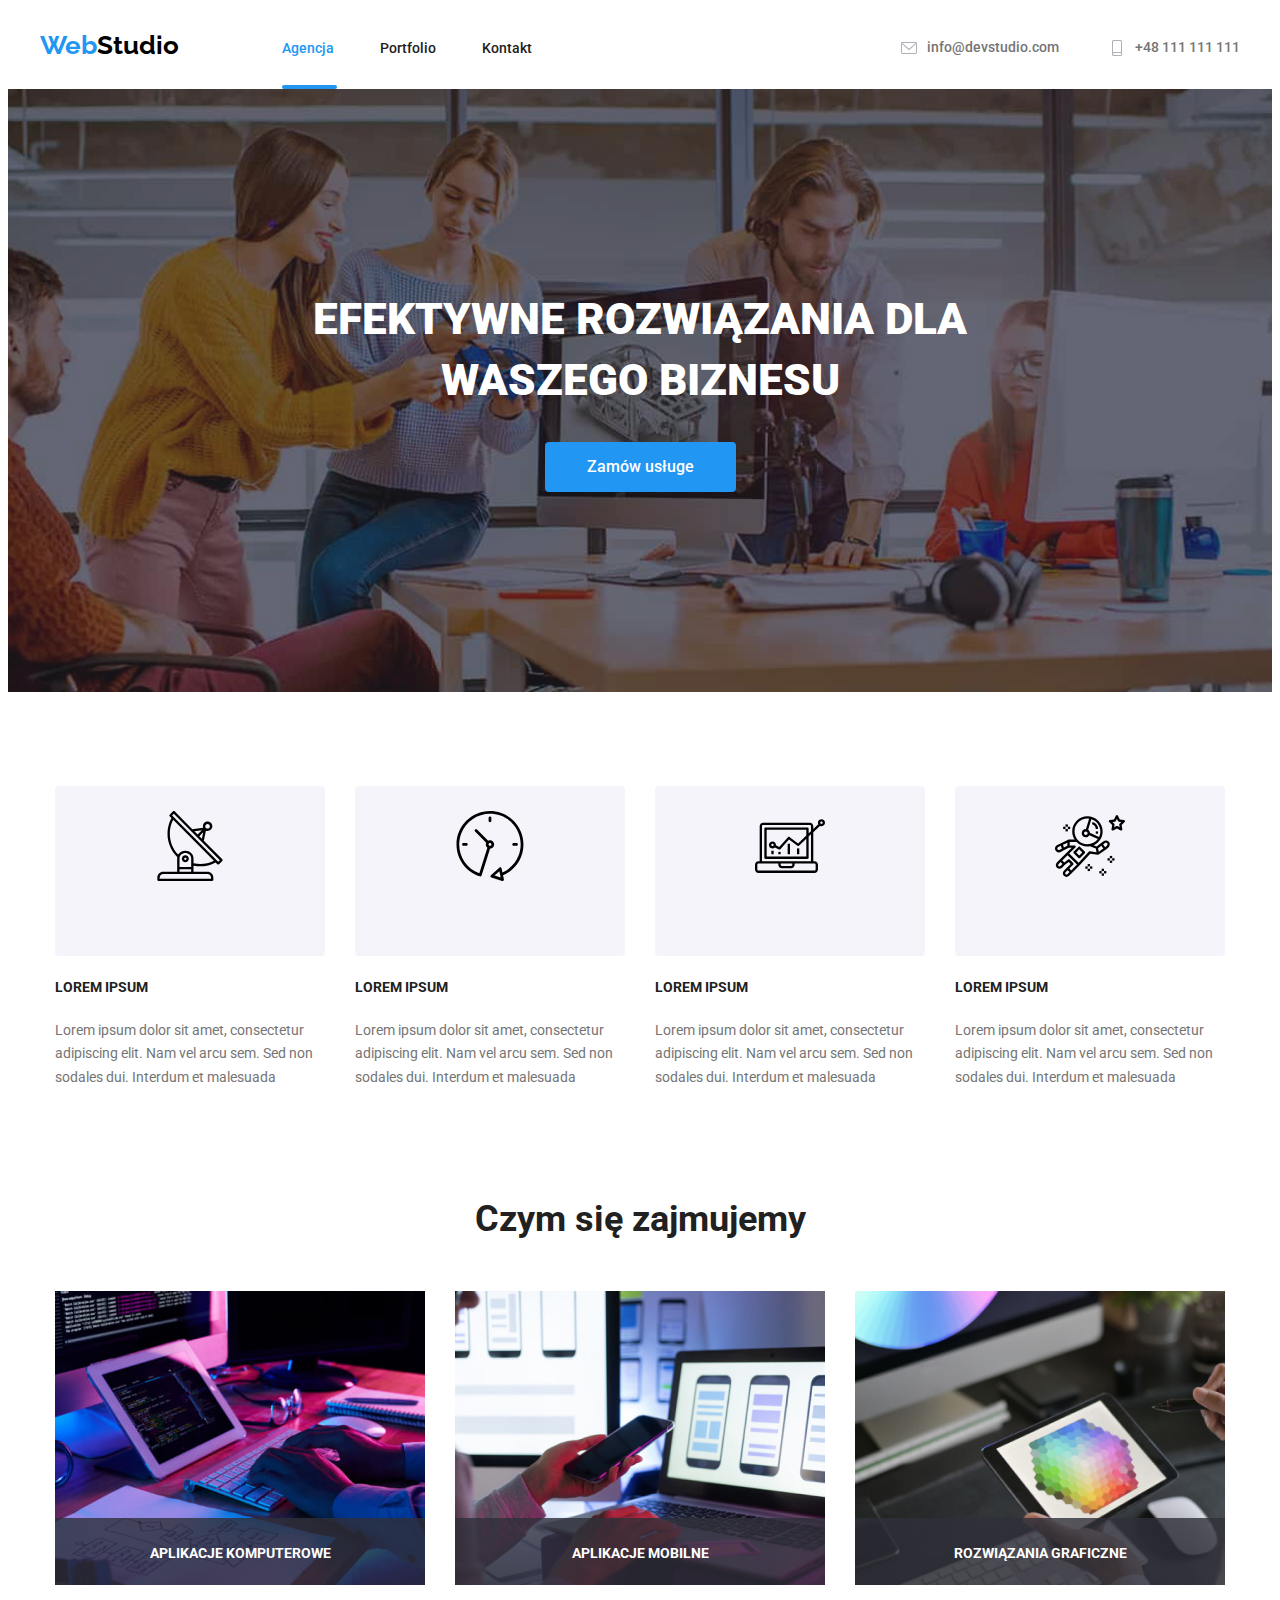
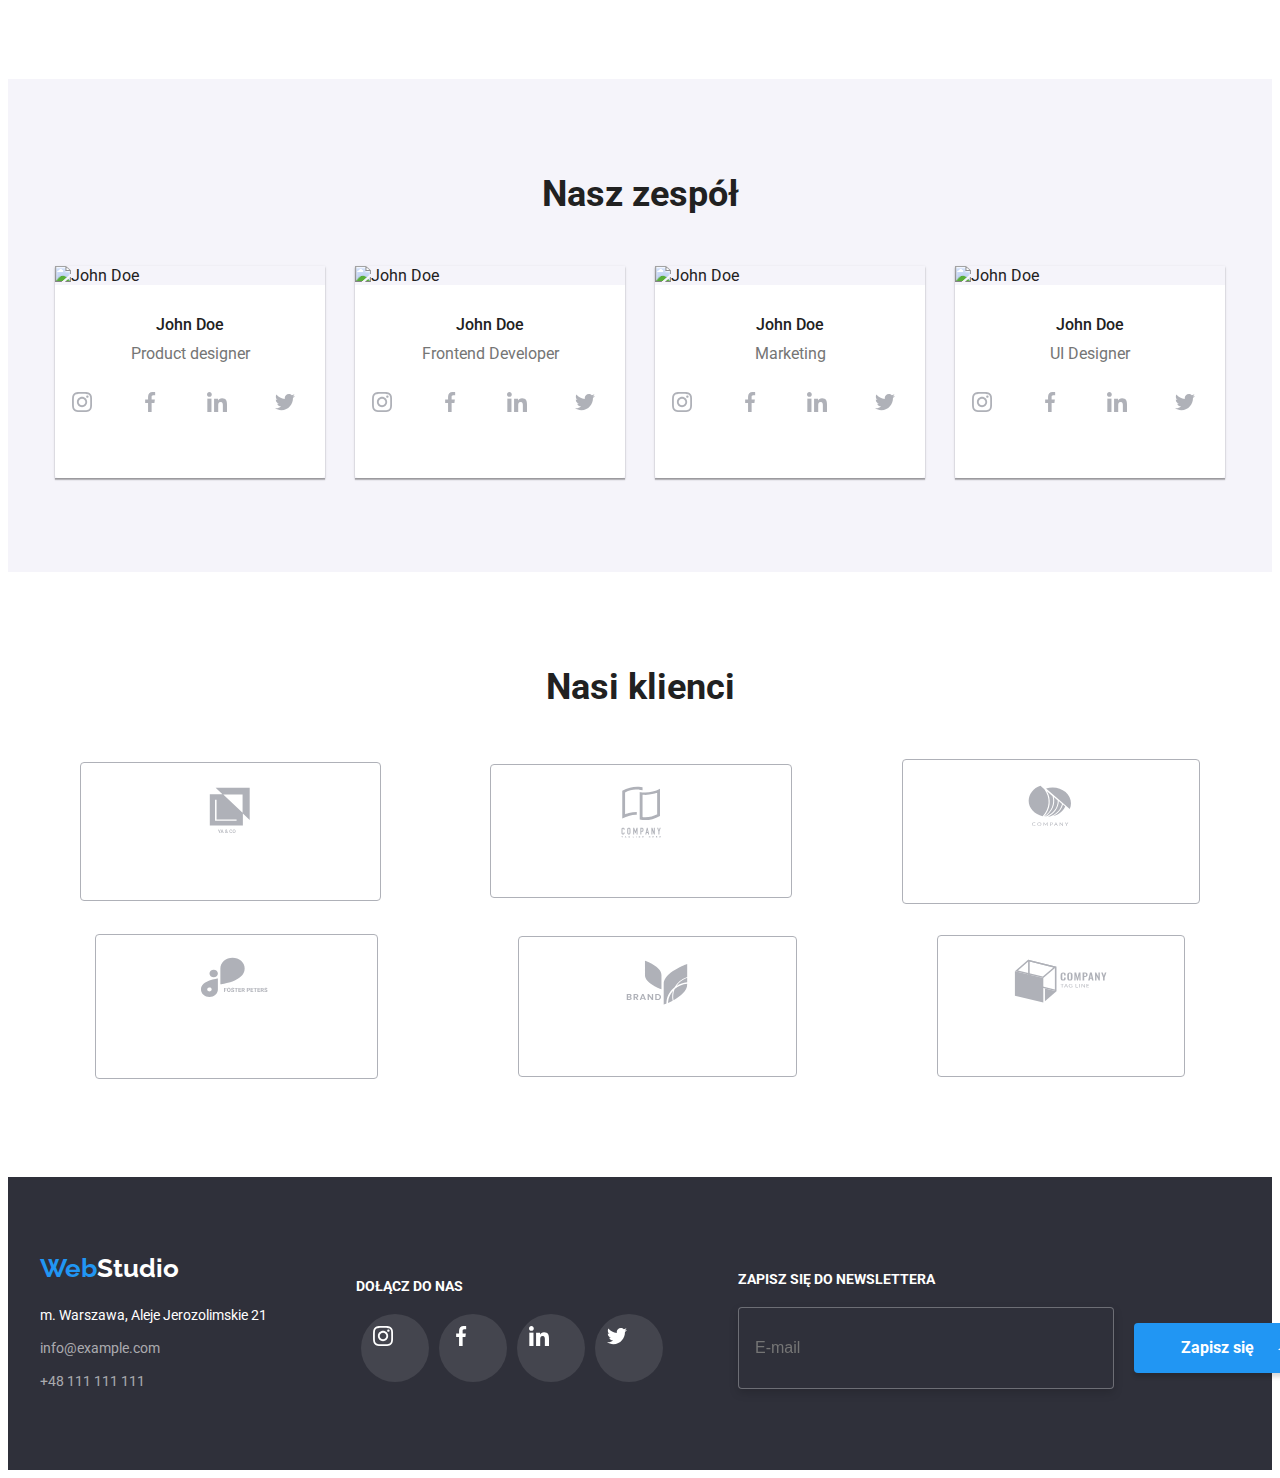
==== commit f74bbf5f: "hw08 update" ====
--- a/index.html
+++ b/index.html
@@ -713,13 +713,12 @@
                             </li>
                         </ul>
                     </li>
-                    <li>
+                    <li class="footer__links">
                         <form>
+                            <p class="footer__label">
+                                ZAPISZ SIĘ DO NEWSLETTERA
+                            </p>
                             <label class="footer__newsletter">
-                                <p class="footer__label">
-                                    ZAPISZ SIĘ DO NEWSLETTERA
-                                </p>
-
                                 <input
                                     class="footer__input"
                                     type="email"
--- a/css/main.min.css
+++ b/css/main.min.css
@@ -1 +1 @@
-body{font-family:"Roboto",sans-serif;color:#212121}.container{max-width:480px;width:100%;margin:0 auto;padding:0 15px}@media screen and (min-width: 768px){.container{max-width:768px}}@media screen and (min-width: 1200px){.container{max-width:1200px}}.flex{display:-webkit-box;display:-ms-flexbox;display:flex;-webkit-box-orient:vertical;-webkit-box-direction:normal;-ms-flex-direction:column;flex-direction:column}ul{list-style-type:none;display:-webkit-box;display:-ms-flexbox;display:flex;-webkit-box-pack:center;-ms-flex-pack:center;justify-content:center;padding:0px}.section{margin:0 auto;padding:94px 0px}.section-title{color:#212121;font-weight:700;font-size:36px;line-height:1.2;text-align:center;margin:0 auto;padding-bottom:50px}.logo{font-family:"raleway",sans-serif;font-weight:700;font-size:26px;line-height:1.2;text-decoration:none}.webstyle{color:#2196f3;line-height:1.2}.figure{margin:0 auto;width:370px;-webkit-transition-property:-webkit-box-shadow;transition-property:-webkit-box-shadow;transition-property:box-shadow;transition-property:box-shadow, -webkit-box-shadow;-webkit-transition-duration:.25s;transition-duration:.25s;-webkit-transition-timing-function:cubic-bezier(0.4, 0, 0.2, 1);transition-timing-function:cubic-bezier(0.4, 0, 0.2, 1)}img{display:block;width:100%;height:auto}.buttons{display:-webkit-box;display:-ms-flexbox;display:flex;-ms-flex-wrap:nowrap;flex-wrap:nowrap;gap:8px;padding-bottom:34px;margin:0 auto}.buttons__styles{cursor:pointer;font-weight:500;font-size:16px;line-height:1.6;padding:6px 23px;border-radius:4px;border:none;-webkit-transition-property:background-color,color,-webkit-box-shadow;transition-property:background-color,color,-webkit-box-shadow;transition-property:background-color,color,box-shadow;transition-property:background-color,color,box-shadow,-webkit-box-shadow;-webkit-transition-duration:.25s;transition-duration:.25s;-webkit-transition-timing-function:cubic-bezier(0.4, 0, 0.2, 1);transition-timing-function:cubic-bezier(0.4, 0, 0.2, 1)}.buttons__styles:hover,.buttons__styles:focus{background-color:#2196f3;color:#fff;-webkit-box-shadow:0px 4px 4px 0px rgba(0,0,0,.25);box-shadow:0px 4px 4px 0px rgba(0,0,0,.25)}.project{display:-webkit-box;display:-ms-flexbox;display:flex;-webkit-box-orient:horizontal;-webkit-box-direction:normal;-ms-flex-direction:row;flex-direction:row;-ms-flex-wrap:wrap;flex-wrap:wrap;gap:30px}.project__figure{margin:0 auto;width:370px;-webkit-transition-property:-webkit-box-shadow;transition-property:-webkit-box-shadow;transition-property:box-shadow;transition-property:box-shadow, -webkit-box-shadow;-webkit-transition-duration:.25s;transition-duration:.25s;-webkit-transition-timing-function:cubic-bezier(0.4, 0, 0.2, 1);transition-timing-function:cubic-bezier(0.4, 0, 0.2, 1)}.project__figure:hover{-webkit-box-shadow:1px 4px 6px rgba(0,0,0,.16),0px 4px 4px rgba(0,0,0,.06),0px 1px 1px rgba(0,0,0,.12);box-shadow:1px 4px 6px rgba(0,0,0,.16),0px 4px 4px rgba(0,0,0,.06),0px 1px 1px rgba(0,0,0,.12)}.project__figure:hover .project__paragraph,.project__figure:focus .project__paragraph{-webkit-transform:translateY(0);transform:translateY(0)}.project__paragraph{margin:0;position:absolute;top:0;bottom:0;left:0;right:0;background:rgba(33,150,243,.9);padding:49px 45px 49px 24px;font-size:18px;font-weight:400;line-height:28px;color:#fff;-webkit-transform:translateY(100%);transform:translateY(100%);-webkit-transition-property:-webkit-transform;transition-property:-webkit-transform;transition-property:transform;transition-property:transform, -webkit-transform;-webkit-transition-duration:.25s;transition-duration:.25s;-webkit-transition-timing-function:cubic-bezier(0.4, 0, 0.2, 1);transition-timing-function:cubic-bezier(0.4, 0, 0.2, 1)}.project__overflow{position:relative;overflow:hidden}.project__figcaption{border-left:1px solid #eee;border-right:1px solid #eee;border-bottom:1px solid #eee}.project__name{font-weight:700;font-size:18px;line-height:2;margin:0 auto;padding-top:20px;padding-left:10px;padding-bottom:4px}.project__description{color:#757575;font-size:16px;font-weight:400;line-height:1.9;margin:0 auto;display:block;padding-left:10px;padding-bottom:20px}.clients{margin:0 auto;padding:0px 0px 98px}.clients__container{margin:0 auto;display:-webkit-box;display:-ms-flexbox;display:flex;justify-items:center;-webkit-box-align:center;-ms-flex-align:center;align-items:center;-ms-flex-wrap:wrap;flex-wrap:wrap;gap:30px;max-width:1200px;width:100%}@media screen and (min-width: 768px){.clients__container{width:768px}}@media screen and (min-width: 1200px){.clients__container{width:1200px}}.clients--yaco,.clients--sheets,.clients--company,.clients--fosterpeters,.clients--brand,.clients--box{fill:#afb1b8;width:210px;height:92px;border:1px solid #afb1b8;border-radius:4px;margin:0 auto;cursor:pointer;text-align:center;-webkit-transition-property:border-color,fill;transition-property:border-color,fill;-webkit-transition-duration:.25s;transition-duration:.25s;-webkit-transition-timing-function:cubic-bezier(0.4, 0, 0.2, 1);transition-timing-function:cubic-bezier(0.4, 0, 0.2, 1)}@media screen and (min-width: 768px){.clients--yaco,.clients--sheets,.clients--company,.clients--fosterpeters,.clients--brand,.clients--box{width:228px}}@media screen and (min-width: 1200px){.clients--yaco,.clients--sheets,.clients--company,.clients--fosterpeters,.clients--brand,.clients--box{width:170px}}.clients--yaco{padding:24.71px 65px 20.58px 64px}.clients--sheets{padding:20.71px 65px 19.29px}.clients--company{padding:24.71px 64.86px 26.12px 61.68px}.clients--fosterpeters{padding:22.7px 49.56px 28.68px 61.68px}.clients--brand{padding:22.77px 53.46px 23.8px 54px}.clients--box{padding:22.77px 38.21px 25.31px 38px}.clients--yaco:hover,.clients--sheets:hover,.clients--company:hover,.clients--fosterpeters:hover,.clients--brand:hover,.clients--box:hover,.clients--yaco:focus,.clients--sheets:focus,.clients--company:focus,.clients--fosterpeters:focus,.clients--brand:focus,.clients--box:focus{fill:#2196f3;border-color:#2196f3}.hero{padding-top:118px;padding-bottom:118px;background-color:#2f303a;margin:0 auto;width:100%;max-width:100%;background-image:-webkit-gradient(linear, left top, left bottom, from(rgba(47, 48, 58, 0.4)), to(rgba(47, 48, 58, 0.4))),url("../images/wallpaper/wall480.jpg");background-image:linear-gradient(rgba(47, 48, 58, 0.4), rgba(47, 48, 58, 0.4)),url("../images/wallpaper/wall480.jpg");background-size:cover;background-repeat:no-repeat;background-position:center}@media(min-device-pixel-ratio: 2),(-webkit-min-device-pixel-ratio: 2),(min-resolution: 192dpi),(min-resolution: 2dppx){.hero{background-image:-webkit-gradient(linear, left top, left bottom, from(rgba(47, 48, 58, 0.4)), to(rgba(47, 48, 58, 0.4))),url("../images/wallpaper/wall480@2x.jpg");background-image:linear-gradient(rgba(47, 48, 58, 0.4), rgba(47, 48, 58, 0.4)),url("../images/wallpaper/wall480@2x.jpg");background-size:cover;background-repeat:no-repeat;background-position:center}}@media screen and (min-width: 768px){.hero{max-width:768px;background-image:-webkit-gradient(linear, left top, left bottom, from(rgba(47, 48, 58, 0.4)), to(rgba(47, 48, 58, 0.4))),url("../images/wallpaper/wall768.jpg");background-image:linear-gradient(rgba(47, 48, 58, 0.4), rgba(47, 48, 58, 0.4)),url("../images/wallpaper/wall768.jpg");background-size:cover;background-repeat:no-repeat;background-position:center}}@media screen and (min-width: 768px)and (min-device-pixel-ratio: 2),screen and (min-width: 768px)and (-webkit-min-device-pixel-ratio: 2),screen and (min-width: 768px)and (min-resolution: 192dpi),screen and (min-width: 768px)and (min-resolution: 2dppx){.hero{background-image:-webkit-gradient(linear, left top, left bottom, from(rgba(47, 48, 58, 0.4)), to(rgba(47, 48, 58, 0.4))),url("../images/wallpaper/wall768@2x.jpg");background-image:linear-gradient(rgba(47, 48, 58, 0.4), rgba(47, 48, 58, 0.4)),url("../images/wallpaper/wall768@2x.jpg");background-size:cover;background-repeat:no-repeat;background-position:center}}@media screen and (min-width: 1200px){.hero{padding-top:200px;padding-bottom:200px;max-width:1600px;background-image:-webkit-gradient(linear, left top, left bottom, from(rgba(47, 48, 58, 0.4)), to(rgba(47, 48, 58, 0.4))),url("../images/wallpaper/wall1600.jpg");background-image:linear-gradient(rgba(47, 48, 58, 0.4), rgba(47, 48, 58, 0.4)),url("../images/wallpaper/wall1600.jpg");background-size:cover;background-repeat:no-repeat;background-position:center}}@media screen and (min-width: 1200px)and (min-device-pixel-ratio: 2),screen and (min-width: 1200px)and (-webkit-min-device-pixel-ratio: 2),screen and (min-width: 1200px)and (min-resolution: 192dpi),screen and (min-width: 1200px)and (min-resolution: 2dppx){.hero{background-image:-webkit-gradient(linear, left top, left bottom, from(rgba(47, 48, 58, 0.4)), to(rgba(47, 48, 58, 0.4))),url("../images/wallpaper/wall1600@2x.jpg");background-image:linear-gradient(rgba(47, 48, 58, 0.4), rgba(47, 48, 58, 0.4)),url("../images/wallpaper/wall1600@2x.jpg")}}.hero__heading{color:#fff;max-width:365px;font-size:26px;font-weight:900;line-height:1.6;text-align:center;margin:0 auto}@media screen and (min-width: 1200px){.hero__heading{font-size:44px;max-width:696px;line-height:1.4}}.hero__button{font-family:"roboto",sans-serif;cursor:pointer;font-weight:500;font-size:16px;line-height:1.9;color:#fff;background-color:#2196f3;padding:10px 42px;border-radius:4px;border:none;display:block;margin:30px auto 0px}.hero__close{display:-webkit-box;display:-ms-flexbox;display:flex;-webkit-box-pack:center;-ms-flex-pack:center;justify-content:center;-webkit-box-align:center;-ms-flex-align:center;align-items:center;position:absolute;top:8px;right:8px;width:30px;height:30px;background-color:#fff;border-color:rgba(0,0,0,.1);border-radius:15px;text-align:center}.backdrop{position:fixed;left:0;right:0;top:0;bottom:0;width:100%;height:100%;z-index:2;background-color:rgba(0,0,0,.6);-webkit-transition:visibility .25s linear,opacity .25s linear;transition:visibility .25s linear,opacity .25s linear}.form{text-align:center}.form__header{font-size:20px;font-weight:700;line-height:30px;letter-spacing:.03em;text-align:center;margin:0 auto;padding:0;max-width:370px;width:100%}@media screen and (min-width: 1200px){.form__header{line-height:23px;margin-top:2px;margin-bottom:12px;max-width:448px}}.form__label{display:block;text-align:left;padding-bottom:4px;font-size:12px;font-weight:400;line-height:14px;color:#757575}.form__input{border:none;outline:none}.form__input:hover{outline:none}.form__box{border:1px solid rgba(33,33,33,.2);border-radius:4px;max-width:370px;width:100%;height:40px;display:-webkit-inline-box;display:-ms-inline-flexbox;display:inline-flex;text-align:left;margin-bottom:10px;-webkit-transition-property:border-color,fill;transition-property:border-color,fill;-webkit-transition-duration:.25s;transition-duration:.25s;-webkit-transition-timing-function:cubic-bezier(0.4, 0, 0.2, 1);transition-timing-function:cubic-bezier(0.4, 0, 0.2, 1)}@media screen and (min-width: 1200px){.form__box{max-width:448px}}.form__box:focus-within,.form__box:hover,.form__box:focus{border-color:#2196f3;fill:#2196f3}.form__comment{outline:none;border:1px solid rgba(33,33,33,.2);border-radius:4px;max-width:370px;width:100%;height:120px;margin-bottom:20px;resize:none;padding:10px 16px;-webkit-transition-property:border-color;transition-property:border-color;-webkit-transition-duration:.25s;transition-duration:.25s;-webkit-transition-timing-function:cubic-bezier(0.4, 0, 0.2, 1);transition-timing-function:cubic-bezier(0.4, 0, 0.2, 1)}@media screen and (min-width: 1200px){.form__comment{max-width:448px}}.form__comment:hover,.form__comment:focus{outline:none;border-color:#2196f3}.form__icon{margin:11px 12px}.form__button{font-size:16px;font-weight:700;line-height:30px;letter-spacing:.06em;text-align:center;color:#fff;width:200px;height:50px;border:none;background-color:#2196f3;border-radius:4px;margin-top:30px;-webkit-box-shadow:0px 4px 4px 0px rgba(0,0,0,.1490196078);box-shadow:0px 4px 4px 0px rgba(0,0,0,.1490196078)}.checkbox-input{position:absolute;width:100%;height:100%;clip:rect(1px 1px 1px 1px)}.checkbox-label{position:relative;display:block;font-size:14px;font-weight:400;line-height:24px;letter-spacing:.03em;text-align:center}.check-container{display:block;position:relative;cursor:pointer;font-size:12px;line-height:14px;font-weight:400;letter-spacing:.03em;color:#757575;text-align:center;padding-left:7px}@media screen and (min-width: 1200px){.check-container{font-size:14px;line-height:24px}}.check-container:hover input~.checkmark,.check-container:focus input~.checkmark{border-color:#2196f3}.check-container input:checked~.checkmark{background-color:#2196f3;border-color:#2196f3}.check-container input:checked~.checkmark:after{display:block}.check-container input{position:relative;opacity:0;cursor:pointer;height:0;width:0}.checkmark{position:absolute;top:0px;left:0px;height:15px;width:16px;border:2px solid #212121;border-radius:2px;background-image:url("../images/vector.svg");background-repeat:no-repeat;padding-top:4px;background-position:center;-webkit-transition-property:border-color,background-color;transition-property:border-color,background-color;-webkit-transition-duration:.25s;transition-duration:.25s;-webkit-transition-timing-function:cubic-bezier(0.4, 0, 0.2, 1);transition-timing-function:cubic-bezier(0.4, 0, 0.2, 1)}@media screen and (min-width: 1200px){.checkmark{top:4px;left:15px}}.checkmark:after{content:"";position:absolute;display:none}.is-hidden{visibility:hidden;opacity:0;pointer-events:none}.modal{position:absolute;padding:40px;width:100%;max-width:450px;height:609px;top:50%;left:50%;-webkit-transform:translate(-50%, -50%);transform:translate(-50%, -50%);background-color:#fff;border-radius:4px;-webkit-box-shadow:0px 1px 3px rgba(0,0,0,.12),0px 1px 1px rgba(0,0,0,.14),0px 2px 1px rgba(0,0,0,.2);box-shadow:0px 1px 3px rgba(0,0,0,.12),0px 1px 1px rgba(0,0,0,.14),0px 2px 1px rgba(0,0,0,.2);z-index:2}@media screen and (min-width: 1200px){.modal{max-width:528px;height:581px}}.lorem{margin:0 auto;padding:94px 0px}.lorem__box{display:-webkit-box;display:-ms-flexbox;display:flex;gap:30px;-webkit-box-orient:vertical;-webkit-box-direction:normal;-ms-flex-direction:column;flex-direction:column;margin:0 auto}@media screen and (min-width: 768px){.lorem__box{-webkit-box-orient:horizontal;-webkit-box-direction:normal;-ms-flex-direction:row;flex-direction:row;-ms-flex-wrap:wrap;flex-wrap:wrap}}.lorem__icon{margin:0 auto;padding-top:25px;padding-bottom:25px;background-color:#f5f4fa;border-radius:4px;display:-webkit-box;display:-ms-flexbox;display:flex;-webkit-box-pack:center;-ms-flex-pack:center;justify-content:center;max-width:450px;height:120px}@media screen and (min-width: 768px){.lorem__icon{max-width:354px}}@media screen and (min-width: 1200px){.lorem__icon{max-width:270px}}.lorem__label{font-weight:700;font-size:14px;line-height:1.1}.lorem__paragraph{font-weight:400;font-size:14px;line-height:1.7;color:#757575;max-width:450px}@media screen and (min-width: 768px){.lorem__paragraph{max-width:354px}}@media screen and (min-width: 1200px){.lorem__paragraph{max-width:270px}}.footer{background-color:#2f303a;padding-top:60px;padding-bottom:60px}.footer__display{max-width:480px;-webkit-box-pack:left;-ms-flex-pack:left;justify-content:left;gap:70px;display:-webkit-box;display:-ms-flexbox;display:flex;-ms-flex-wrap:wrap;flex-wrap:wrap;-webkit-box-align:center;-ms-flex-align:center;align-items:center;-webkit-box-pack:center;-ms-flex-pack:center;justify-content:center}@media screen and (min-width: 768px){.footer__display{max-width:768px}}@media screen and (min-width: 1200px){.footer__display{max-width:1200px;-webkit-box-orient:horizontal;-webkit-box-direction:normal;-ms-flex-direction:row;flex-direction:row}}.footer__address{display:-webkit-box;display:-ms-flexbox;display:flex;-webkit-box-orient:vertical;-webkit-box-direction:normal;-ms-flex-direction:column;flex-direction:column;-webkit-box-align:center;-ms-flex-align:center;align-items:center;gap:9px}@media screen and (min-width: 1200px){.footer__address{-webkit-box-align:normal;-ms-flex-align:normal;align-items:normal}}.footer__icon{fill:#fff;background-color:rgba(255,255,255,.1);border-radius:50%;height:44px;width:44px;margin:0 5px;padding:12px;-webkit-transition-property:background-color,fill;transition-property:background-color,fill;-webkit-transition-duration:.25s;transition-duration:.25s;-webkit-transition-timing-function:cubic-bezier(0.4, 0, 0.2, 1);transition-timing-function:cubic-bezier(0.4, 0, 0.2, 1)}.footer__icon:focus,.footer__icon:hover{background-color:#2196f3;border-radius:50%;fill:#fff}.footer__media{fill:#fff;padding-top:20px}.footer__label{color:#fff;font-size:14px;font-weight:700;line-height:16px;text-align:center;margin:0 auto}@media screen and (min-width: 768px){.footer__label{text-align:left}}.footer__link{font-size:14px;line-height:1.7;color:rgba(255,255,255,.6);text-decoration:none;font-style:normal;-webkit-transition-property:color;transition-property:color;-webkit-transition-duration:.25s;transition-duration:.25s;-webkit-transition-timing-function:cubic-bezier(0.4, 0, 0.2, 1);transition-timing-function:cubic-bezier(0.4, 0, 0.2, 1)}.footer__link:focus,.footer__link:hover{color:#2196f3}.footer__street{font-size:14px;line-height:1.7;color:#fff;text-decoration:none;font-style:normal}.footer__input{border:1px solid rgba(255,255,255,.3);-webkit-filter:drop-shadow(0px 4px 4px rgba(0, 0, 0, 0.15));filter:drop-shadow(0px 4px 4px rgba(0, 0, 0, 0.15));border-radius:4px;background-color:#2f303a;padding:15px 0 15px 16px;font-size:16px;color:#fff;line-height:1.25;width:450px;height:50px;position:relative;-ms-flex-line-pack:center;align-content:center;-webkit-transition-property:border-color;transition-property:border-color;-webkit-transition-duration:.25s;transition-duration:.25s;-webkit-transition-timing-function:cubic-bezier(0.4, 0, 0.2, 1);transition-timing-function:cubic-bezier(0.4, 0, 0.2, 1)}@media screen and (min-width: 1200px){.footer__input{width:358px}}.footer__input:hover,.footer__input:focus-within,.footer__input:focus{border-color:#2196f3}.footer__button{font-family:Roboto;font-size:16px;font-weight:700;line-height:30px;text-align:center;width:200px;height:50px;color:#fff;background-color:#2196f3;border:none;-webkit-box-shadow:0px 4px 4px rgba(0,0,0,.15);box-shadow:0px 4px 4px rgba(0,0,0,.15);border-radius:4px;fill:#fff;position:relative;display:-webkit-box;display:-ms-flexbox;display:flex;-webkit-box-pack:center;-ms-flex-pack:center;justify-content:center;-webkit-box-align:center;-ms-flex-align:center;align-items:center;padding:10px 28px 10px 42px}@media screen and (min-width: 1200px){.footer__button{display:-webkit-inline-box;display:-ms-inline-flexbox;display:inline-flex;-webkit-box-orient:horizontal;-webkit-box-direction:normal;-ms-flex-direction:row;flex-direction:row;margin-left:12px;margin-top:20px}}.footer__plane{width:24px;height:24px;margin-left:24px}.footer__links{display:-webkit-box;display:-ms-flexbox;display:flex;-webkit-box-orient:vertical;-webkit-box-direction:normal;-ms-flex-direction:column;flex-direction:column;-webkit-box-align:center;-ms-flex-align:center;align-items:center}@media screen and (min-width: 768px){.footer__links{-webkit-box-align:left;-ms-flex-align:left;align-items:left}}@media screen and (min-width: 1200px){.footer__links{display:inline}}.footer__newsletter{display:-webkit-box;display:-ms-flexbox;display:flex;-webkit-box-orient:vertical;-webkit-box-direction:normal;-ms-flex-direction:column;flex-direction:column;-webkit-box-align:center;-ms-flex-align:center;align-items:center;gap:20px}@media screen and (min-width: 1200px){.footer__newsletter{display:inline}}.logo-white{color:#fff;display:-webkit-box;display:-ms-flexbox;display:flex;padding-bottom:20px}.header{padding-top:6.5px;padding-bottom:6.5px}@media screen and (min-width: 768px){.header{padding-top:7px;padding-bottom:7px}}@media screen and (min-width: 1200px){.header{padding-top:22px;padding-bottom:22px}}.header__page{display:-webkit-box;display:-ms-flexbox;display:flex;-webkit-box-align:center;-ms-flex-align:center;align-items:center;-webkit-box-pack:justify;-ms-flex-pack:justify;justify-content:space-between}.navigation{display:-webkit-box;display:-ms-flexbox;display:flex}@media screen and (min-width: 768px){.navigation{gap:83px}}@media screen and (min-width: 1200px){.navigation{gap:93px}}.navigation__menu{display:-webkit-box;display:-ms-flexbox;display:flex;gap:26px;margin:0}@media screen and (max-width: 767px){.navigation__menu{display:none}}.navigation__font{display:block;padding:10px;color:#212121;font-size:14px;font-weight:500;text-decoration:none;line-height:1.2;-webkit-transition-property:color;transition-property:color;-webkit-transition-duration:.25s;transition-duration:.25s;-webkit-transition-timing-function:cubic-bezier(0.4, 0, 0.2, 1);transition-timing-function:cubic-bezier(0.4, 0, 0.2, 1)}.navigation__font:focus,.navigation__font:hover{color:#2196f3}.navigation__hamburger{background-color:rgba(0,0,0,0);border:none;fill:#212121}@media screen and (min-width: 768px){.navigation__hamburger{display:none}}.navigation__hamburger:focus,.navigation__hamburger:hover{fill:#2196f3}.navigation__font--current{position:relative;color:#2196f3}.navigation__font--current::after{content:"";position:absolute;background-color:#2196f3;border-radius:2px;width:76%;height:4px;margin-top:28px;display:block;pointer-events:none}.navigation__logo--black{color:#000}.adress{display:none}@media screen and (min-width: 768px){.adress{display:-webkit-box;display:-ms-flexbox;display:flex;-webkit-box-orient:vertical;-webkit-box-direction:normal;-ms-flex-direction:column;flex-direction:column;row-gap:10px;width:auto;font-size:12px}}@media screen and (min-width: 1200px){.adress{display:-webkit-box;display:-ms-flexbox;display:flex;-webkit-box-orient:horizontal;-webkit-box-direction:normal;-ms-flex-direction:row;flex-direction:row;gap:50px;margin:0px;font-size:14px}}.adress__link{font-size:12px;font-weight:500;line-height:1.1;color:#757575;text-decoration:none;font-style:normal;fill:#afb1b8;display:-webkit-box;display:-ms-flexbox;display:flex;gap:10px;-webkit-transition-property:color,fill;transition-property:color,fill;-webkit-transition-duration:.25s;transition-duration:.25s;-webkit-transition-timing-function:cubic-bezier(0.4, 0, 0.2, 1);transition-timing-function:cubic-bezier(0.4, 0, 0.2, 1)}@media screen and (min-width: 768px){.adress__link{font-size:12px}}@media screen and (min-width: 1200px){.adress__link{font-size:14px}}.adress__link:focus,.adress__link:hover{color:#2196f3;fill:#2196f3}.adress__icon{margin:0px;padding-top:0px}.header-line{border-bottom:1px solid #ececec}.logo-black{color:#000}.team{background-color:var(#f5f4fa);margin:0 auto;padding:0px 0px 94px 0px}.team__card{display:-webkit-box;display:-ms-flexbox;display:flex;-webkit-box-orient:vertical;-webkit-box-direction:normal;-ms-flex-direction:column;flex-direction:column;-webkit-box-align:center;-ms-flex-align:center;align-items:center;-webkit-box-pack:center;-ms-flex-pack:center;justify-content:center;-ms-flex-wrap:nowrap;flex-wrap:nowrap;gap:30px;margin:0 auto}@media screen and (min-width: 768px){.team__card{-webkit-box-orient:horizontal;-webkit-box-direction:normal;-ms-flex-direction:row;flex-direction:row;-ms-flex-wrap:wrap;flex-wrap:wrap}}.team__figure{margin:0 auto;max-width:100%;width:450px;height:622px;-webkit-box-shadow:0 2px 1px rgba(0,0,0,.2),0 1px 1px rgba(0,0,0,.14),0 1px 3px rgba(0,0,0,.12);box-shadow:0 2px 1px rgba(0,0,0,.2),0 1px 1px rgba(0,0,0,.14),0 1px 3px rgba(0,0,0,.12)}@media screen and (min-width: 768px){.team__figure{width:354px;height:536px}}@media screen and (min-width: 1200px){.team__figure{width:270px;height:428px}}.team__figcaption{background-color:#fff;border-bottom-left-radius:4px;border-bottom-right-radius:4px}.team__name{font-weight:500;font-size:16px;line-height:1.2;margin:0px auto;text-align:center;padding-top:30px;padding-bottom:10px}.team__font{color:#757575;font-size:16px;font-weight:400;line-height:1.2;margin:0px auto;display:block;text-align:center;padding-top:0px;padding-bottom:16px}.team__media{padding-bottom:30px}.team__icon{fill:#afb1b8;height:44px;width:44px;margin:0 5px;padding:12px;border-radius:50%;-webkit-transition-property:background-color,fill;transition-property:background-color,fill;-webkit-transition-duration:.25s;transition-duration:.25s;-webkit-transition-timing-function:cubic-bezier(0.4, 0, 0.2, 1);transition-timing-function:cubic-bezier(0.4, 0, 0.2, 1)}.team__icon:focus,.team__icon:hover{background-color:#2196f3;fill:#fff}.activity{margin:0 auto;padding:0px 0px 94px}@media screen and (min-width: 1200px){.activity{display:block}}.activity__photos{display:-webkit-box;display:-ms-flexbox;display:flex;-ms-flex-wrap:nowrap;flex-wrap:nowrap;gap:30px;margin:0 auto;z-index:1}.activity__paragraph{font-size:14px;font-weight:700;line-height:16px;margin:0;position:absolute;top:227px;bottom:0px;left:0px;right:0px;background-color:rgba(47,48,58,.8);padding:27px 90px;color:#fff;text-align:center}.activity__img{position:relative;overflow:hidden}.activity__paragraph>img,.activity__img>img{display:block;width:100%;height:100%;-o-object-fit:cover;object-fit:cover}.menu-container.is-open{-webkit-transform:translateX(0);transform:translateX(0)}.menu-container{background-color:#fff;position:fixed;inset:0;padding:48px 40px;display:-webkit-box;display:-ms-flexbox;display:flex;-webkit-box-orient:vertical;-webkit-box-direction:normal;-ms-flex-direction:column;flex-direction:column;-webkit-box-pack:justify;-ms-flex-pack:justify;justify-content:space-between;-webkit-transform:translateX(100%);transform:translateX(100%);-webkit-transition:-webkit-transform 250ms ease-in-out;transition:-webkit-transform 250ms ease-in-out;transition:transform 250ms ease-in-out;transition:transform 250ms ease-in-out, -webkit-transform 250ms ease-in-out}.menu-container__box{display:-webkit-box;display:-ms-flexbox;display:flex;-webkit-box-orient:vertical;-webkit-box-direction:normal;-ms-flex-direction:column;flex-direction:column;row-gap:64px}.menu-container__contact{display:-webkit-box;display:-ms-flexbox;display:flex;-webkit-box-orient:vertical;-webkit-box-direction:normal;-ms-flex-direction:column;flex-direction:column;row-gap:32px}.menu-container__line{width:22px;height:0px;border:1px solid rgba(33,33,33,.2);-webkit-transform:rotate(90deg);transform:rotate(90deg)}.menu-container__mail{font-weight:500;font-size:24px;line-height:1.17;letter-spacing:.02em;color:#757575}.menu-container__media{display:-webkit-box;display:-ms-flexbox;display:flex;-webkit-box-align:center;-ms-flex-align:center;align-items:center}.menu-container__media-link{font-weight:500px;color:#2196f3;font-size:18px;line-height:1.22;letter-spacing:.02em}.menu-container__phone{font-weight:500;font-size:34px;line-height:1.17;letter-spacing:.02em;color:#2196f3}.menu-container__media{display:-webkit-box;display:-ms-flexbox;display:flex;-webkit-box-align:center;-ms-flex-align:center;align-items:center}.menu-container__media-link{text-decoration:none;font-weight:500px;color:#2196f3;font-size:18px;line-height:1.22;letter-spacing:.02em}.menu-container .menu-toggle{position:absolute;top:10px;right:15px;background-color:rgba(0,0,0,0);border:none;font-size:19px}.menu-navigation__button{background-color:#fff;padding:0;display:block}@media screen and (min-width: 768px){.menu-navigation__button{display:none}}.menu-navigation__icon{-webkit-filter:drop-shadow(0px 4px 4px rgba(0, 0, 0, 0.25)) drop-shadow(0px 4px 4px rgba(0, 0, 0, 0.25));filter:drop-shadow(0px 4px 4px rgba(0, 0, 0, 0.25)) drop-shadow(0px 4px 4px rgba(0, 0, 0, 0.25))}.menu-navigation__link{text-decoration:none;color:#212121;font-size:40px;font-weight:500;line-height:1.18}.menu-navigation__link:hover,.menu-navigation__link:focus{color:#2196f3}.menu-navigation__link--agency,.menu-navigation__link--portfolio{color:#2196f3;font-size:40px;font-weight:500;line-height:1.18}.menu-navigation__links{display:-webkit-box;display:-ms-flexbox;display:flex;-webkit-box-orient:vertical;-webkit-box-direction:normal;-ms-flex-direction:column;flex-direction:column;row-gap:32px}/*# sourceMappingURL=main.min.css.map */+body{font-family:"Roboto",sans-serif;color:#212121}.container{max-width:480px;width:100%;margin:0 auto;padding:0 15px}@media screen and (min-width: 768px){.container{max-width:768px}}@media screen and (min-width: 1200px){.container{max-width:1200px}}.flex{display:-webkit-box;display:-ms-flexbox;display:flex;-webkit-box-orient:vertical;-webkit-box-direction:normal;-ms-flex-direction:column;flex-direction:column;width:100%}ul{list-style-type:none;display:-webkit-box;display:-ms-flexbox;display:flex;-webkit-box-pack:center;-ms-flex-pack:center;justify-content:center;padding:0px}.section{margin:0 auto;padding:94px 0px}.section-title{color:#212121;font-weight:700;font-size:36px;line-height:1.2;text-align:center;margin:0 auto;padding-bottom:50px}.logo{font-family:"raleway",sans-serif;font-weight:700;font-size:26px;line-height:1.2;text-decoration:none}.webstyle{color:#2196f3;line-height:1.2}.figure{margin:0 auto;width:370px;-webkit-transition-property:-webkit-box-shadow;transition-property:-webkit-box-shadow;transition-property:box-shadow;transition-property:box-shadow, -webkit-box-shadow;-webkit-transition-duration:.25s;transition-duration:.25s;-webkit-transition-timing-function:cubic-bezier(0.4, 0, 0.2, 1);transition-timing-function:cubic-bezier(0.4, 0, 0.2, 1)}img{display:block;width:100%;height:auto}.buttons{display:-webkit-box;display:-ms-flexbox;display:flex;-ms-flex-wrap:nowrap;flex-wrap:nowrap;gap:8px;padding-bottom:34px;margin:0 auto}.buttons__styles{cursor:pointer;font-weight:500;font-size:16px;line-height:1.6;padding:6px 23px;border-radius:4px;border:none;-webkit-transition-property:background-color,color,-webkit-box-shadow;transition-property:background-color,color,-webkit-box-shadow;transition-property:background-color,color,box-shadow;transition-property:background-color,color,box-shadow,-webkit-box-shadow;-webkit-transition-duration:.25s;transition-duration:.25s;-webkit-transition-timing-function:cubic-bezier(0.4, 0, 0.2, 1);transition-timing-function:cubic-bezier(0.4, 0, 0.2, 1)}.buttons__styles:hover,.buttons__styles:focus{background-color:#2196f3;color:#fff;-webkit-box-shadow:0px 4px 4px 0px rgba(0,0,0,.25);box-shadow:0px 4px 4px 0px rgba(0,0,0,.25)}.project{display:-webkit-box;display:-ms-flexbox;display:flex;-webkit-box-orient:horizontal;-webkit-box-direction:normal;-ms-flex-direction:row;flex-direction:row;-ms-flex-wrap:wrap;flex-wrap:wrap;gap:30px}.project__figure{margin:0 auto;width:370px;-webkit-transition-property:-webkit-box-shadow;transition-property:-webkit-box-shadow;transition-property:box-shadow;transition-property:box-shadow, -webkit-box-shadow;-webkit-transition-duration:.25s;transition-duration:.25s;-webkit-transition-timing-function:cubic-bezier(0.4, 0, 0.2, 1);transition-timing-function:cubic-bezier(0.4, 0, 0.2, 1)}.project__figure:hover{-webkit-box-shadow:1px 4px 6px rgba(0,0,0,.16),0px 4px 4px rgba(0,0,0,.06),0px 1px 1px rgba(0,0,0,.12);box-shadow:1px 4px 6px rgba(0,0,0,.16),0px 4px 4px rgba(0,0,0,.06),0px 1px 1px rgba(0,0,0,.12)}.project__figure:hover .project__paragraph,.project__figure:focus .project__paragraph{-webkit-transform:translateY(0);transform:translateY(0)}.project__paragraph{margin:0;position:absolute;top:0;bottom:0;left:0;right:0;background:rgba(33,150,243,.9);padding:49px 45px 49px 24px;font-size:18px;font-weight:400;line-height:28px;color:#fff;-webkit-transform:translateY(100%);transform:translateY(100%);-webkit-transition-property:-webkit-transform;transition-property:-webkit-transform;transition-property:transform;transition-property:transform, -webkit-transform;-webkit-transition-duration:.25s;transition-duration:.25s;-webkit-transition-timing-function:cubic-bezier(0.4, 0, 0.2, 1);transition-timing-function:cubic-bezier(0.4, 0, 0.2, 1)}.project__overflow{position:relative;overflow:hidden}.project__figcaption{border-left:1px solid #eee;border-right:1px solid #eee;border-bottom:1px solid #eee}.project__name{font-weight:700;font-size:18px;line-height:2;margin:0 auto;padding-top:20px;padding-left:10px;padding-bottom:4px}.project__description{color:#757575;font-size:16px;font-weight:400;line-height:1.9;margin:0 auto;display:block;padding-left:10px;padding-bottom:20px}.clients{margin:0 auto;padding:94px 0px 98px}.clients__container{margin:0 auto;display:-webkit-box;display:-ms-flexbox;display:flex;justify-items:center;-webkit-box-align:center;-ms-flex-align:center;align-items:center;-ms-flex-wrap:wrap;flex-wrap:wrap;gap:30px;max-width:1200px;width:100%}@media screen and (min-width: 768px){.clients__container{width:768px}}@media screen and (min-width: 1200px){.clients__container{width:1200px}}.clients--yaco,.clients--sheets,.clients--company,.clients--fosterpeters,.clients--brand,.clients--box{fill:#afb1b8;width:210px;height:92px;border:1px solid #afb1b8;border-radius:4px;margin:0 auto;cursor:pointer;text-align:center;-webkit-transition-property:border-color,fill;transition-property:border-color,fill;-webkit-transition-duration:.25s;transition-duration:.25s;-webkit-transition-timing-function:cubic-bezier(0.4, 0, 0.2, 1);transition-timing-function:cubic-bezier(0.4, 0, 0.2, 1)}@media screen and (min-width: 768px){.clients--yaco,.clients--sheets,.clients--company,.clients--fosterpeters,.clients--brand,.clients--box{width:228px}}@media screen and (min-width: 1200px){.clients--yaco,.clients--sheets,.clients--company,.clients--fosterpeters,.clients--brand,.clients--box{width:170px}}.clients--yaco{padding:24.71px 65px 20.58px 64px}.clients--sheets{padding:20.71px 65px 19.29px}.clients--company{padding:24.71px 64.86px 26.12px 61.68px}.clients--fosterpeters{padding:22.7px 49.56px 28.68px 61.68px}.clients--brand{padding:22.77px 53.46px 23.8px 54px}.clients--box{padding:22.77px 38.21px 25.31px 38px}.clients--yaco:hover,.clients--sheets:hover,.clients--company:hover,.clients--fosterpeters:hover,.clients--brand:hover,.clients--box:hover,.clients--yaco:focus,.clients--sheets:focus,.clients--company:focus,.clients--fosterpeters:focus,.clients--brand:focus,.clients--box:focus{fill:#2196f3;border-color:#2196f3}.hero{padding-top:118px;padding-bottom:118px;background-color:#2f303a;margin:0 auto;width:100%;max-width:100%;background-image:-webkit-gradient(linear, left top, left bottom, from(rgba(47, 48, 58, 0.4)), to(rgba(47, 48, 58, 0.4))),url("../images/wallpaper/wall480.jpg");background-image:linear-gradient(rgba(47, 48, 58, 0.4), rgba(47, 48, 58, 0.4)),url("../images/wallpaper/wall480.jpg");background-size:cover;background-repeat:no-repeat;background-position:center}@media(min-device-pixel-ratio: 2),(-webkit-min-device-pixel-ratio: 2),(min-resolution: 192dpi),(min-resolution: 2dppx){.hero{background-image:-webkit-gradient(linear, left top, left bottom, from(rgba(47, 48, 58, 0.4)), to(rgba(47, 48, 58, 0.4))),url("../images/wallpaper/wall480@2x.jpg");background-image:linear-gradient(rgba(47, 48, 58, 0.4), rgba(47, 48, 58, 0.4)),url("../images/wallpaper/wall480@2x.jpg");background-size:cover;background-repeat:no-repeat;background-position:center}}@media screen and (min-width: 768px){.hero{max-width:768px;background-image:-webkit-gradient(linear, left top, left bottom, from(rgba(47, 48, 58, 0.4)), to(rgba(47, 48, 58, 0.4))),url("../images/wallpaper/wall768.jpg");background-image:linear-gradient(rgba(47, 48, 58, 0.4), rgba(47, 48, 58, 0.4)),url("../images/wallpaper/wall768.jpg");background-size:cover;background-repeat:no-repeat;background-position:center}}@media screen and (min-width: 768px)and (min-device-pixel-ratio: 2),screen and (min-width: 768px)and (-webkit-min-device-pixel-ratio: 2),screen and (min-width: 768px)and (min-resolution: 192dpi),screen and (min-width: 768px)and (min-resolution: 2dppx){.hero{background-image:-webkit-gradient(linear, left top, left bottom, from(rgba(47, 48, 58, 0.4)), to(rgba(47, 48, 58, 0.4))),url("../images/wallpaper/wall768@2x.jpg");background-image:linear-gradient(rgba(47, 48, 58, 0.4), rgba(47, 48, 58, 0.4)),url("../images/wallpaper/wall768@2x.jpg");background-size:cover;background-repeat:no-repeat;background-position:center}}@media screen and (min-width: 1200px){.hero{padding-top:200px;padding-bottom:200px;max-width:1600px;background-image:-webkit-gradient(linear, left top, left bottom, from(rgba(47, 48, 58, 0.4)), to(rgba(47, 48, 58, 0.4))),url("../images/wallpaper/wall1600.jpg");background-image:linear-gradient(rgba(47, 48, 58, 0.4), rgba(47, 48, 58, 0.4)),url("../images/wallpaper/wall1600.jpg");background-size:cover;background-repeat:no-repeat;background-position:center}}@media screen and (min-width: 1200px)and (min-device-pixel-ratio: 2),screen and (min-width: 1200px)and (-webkit-min-device-pixel-ratio: 2),screen and (min-width: 1200px)and (min-resolution: 192dpi),screen and (min-width: 1200px)and (min-resolution: 2dppx){.hero{background-image:-webkit-gradient(linear, left top, left bottom, from(rgba(47, 48, 58, 0.4)), to(rgba(47, 48, 58, 0.4))),url("../images/wallpaper/wall1600@2x.jpg");background-image:linear-gradient(rgba(47, 48, 58, 0.4), rgba(47, 48, 58, 0.4)),url("../images/wallpaper/wall1600@2x.jpg")}}.hero__heading{color:#fff;max-width:365px;font-size:26px;font-weight:900;line-height:1.6;text-align:center;margin:0 auto}@media screen and (min-width: 1200px){.hero__heading{font-size:44px;max-width:696px;line-height:1.4}}.hero__button{font-family:"roboto",sans-serif;cursor:pointer;font-weight:500;font-size:16px;line-height:1.9;color:#fff;background-color:#2196f3;padding:10px 42px;border-radius:4px;border:none;display:block;margin:30px auto 0px}.hero__close{display:-webkit-box;display:-ms-flexbox;display:flex;-webkit-box-pack:center;-ms-flex-pack:center;justify-content:center;-webkit-box-align:center;-ms-flex-align:center;align-items:center;position:absolute;top:8px;right:8px;width:30px;height:30px;background-color:#fff;border-color:rgba(0,0,0,.1);border-radius:15px;text-align:center}.backdrop{position:fixed;left:0;right:0;top:0;bottom:0;width:100%;height:100%;z-index:2;background-color:rgba(0,0,0,.6);-webkit-transition:visibility .25s linear,opacity .25s linear;transition:visibility .25s linear,opacity .25s linear}.form{text-align:center}.form__header{font-size:20px;font-weight:700;line-height:30px;letter-spacing:.03em;text-align:center;margin:0 auto;padding:0;max-width:370px;width:100%}@media screen and (min-width: 1200px){.form__header{line-height:23px;margin-top:2px;margin-bottom:12px;max-width:448px}}.form__label{display:block;text-align:left;padding-bottom:4px;font-size:12px;font-weight:400;line-height:14px;color:#757575}.form__input{border:none;outline:none}.form__input:hover{outline:none}.form__box{border:1px solid rgba(33,33,33,.2);border-radius:4px;max-width:370px;width:100%;height:40px;display:-webkit-inline-box;display:-ms-inline-flexbox;display:inline-flex;text-align:left;margin-bottom:10px;-webkit-transition-property:border-color,fill;transition-property:border-color,fill;-webkit-transition-duration:.25s;transition-duration:.25s;-webkit-transition-timing-function:cubic-bezier(0.4, 0, 0.2, 1);transition-timing-function:cubic-bezier(0.4, 0, 0.2, 1)}@media screen and (min-width: 1200px){.form__box{max-width:448px}}.form__box:focus-within,.form__box:hover,.form__box:focus{border-color:#2196f3;fill:#2196f3}.form__comment{outline:none;border:1px solid rgba(33,33,33,.2);border-radius:4px;max-width:370px;width:100%;height:120px;margin-bottom:20px;resize:none;padding:10px 16px;-webkit-transition-property:border-color;transition-property:border-color;-webkit-transition-duration:.25s;transition-duration:.25s;-webkit-transition-timing-function:cubic-bezier(0.4, 0, 0.2, 1);transition-timing-function:cubic-bezier(0.4, 0, 0.2, 1)}@media screen and (min-width: 1200px){.form__comment{max-width:448px}}.form__comment:hover,.form__comment:focus{outline:none;border-color:#2196f3}.form__icon{margin:11px 12px}.form__button{font-size:16px;font-weight:700;line-height:30px;letter-spacing:.06em;text-align:center;color:#fff;width:200px;height:50px;border:none;background-color:#2196f3;border-radius:4px;margin-top:30px;-webkit-box-shadow:0px 4px 4px 0px rgba(0,0,0,.1490196078);box-shadow:0px 4px 4px 0px rgba(0,0,0,.1490196078)}.checkbox-input{position:absolute;width:100%;height:100%;clip:rect(1px 1px 1px 1px)}.checkbox-label{position:relative;display:block;font-size:14px;font-weight:400;line-height:24px;letter-spacing:.03em;text-align:center}.check-container{display:block;position:relative;cursor:pointer;font-size:12px;line-height:14px;font-weight:400;letter-spacing:.03em;color:#757575;text-align:center;padding-left:7px}@media screen and (min-width: 1200px){.check-container{font-size:14px;line-height:24px}}.check-container:hover input~.checkmark,.check-container:focus input~.checkmark{border-color:#2196f3}.check-container input:checked~.checkmark{background-color:#2196f3;border-color:#2196f3}.check-container input:checked~.checkmark:after{display:block}.check-container input{position:relative;opacity:0;cursor:pointer;height:0;width:0}.checkmark{position:absolute;top:0px;left:0px;height:15px;width:16px;border:2px solid #212121;border-radius:2px;background-image:url("../images/vector.svg");background-repeat:no-repeat;padding-top:4px;background-position:center;-webkit-transition-property:border-color,background-color;transition-property:border-color,background-color;-webkit-transition-duration:.25s;transition-duration:.25s;-webkit-transition-timing-function:cubic-bezier(0.4, 0, 0.2, 1);transition-timing-function:cubic-bezier(0.4, 0, 0.2, 1)}@media screen and (min-width: 1200px){.checkmark{top:4px;left:15px}}.checkmark:after{content:"";position:absolute;display:none}.is-hidden{visibility:hidden;opacity:0;pointer-events:none}.modal{position:absolute;padding:40px;width:100%;max-width:450px;height:609px;top:50%;left:50%;-webkit-transform:translate(-50%, -50%);transform:translate(-50%, -50%);background-color:#fff;border-radius:4px;-webkit-box-shadow:0px 1px 3px rgba(0,0,0,.12),0px 1px 1px rgba(0,0,0,.14),0px 2px 1px rgba(0,0,0,.2);box-shadow:0px 1px 3px rgba(0,0,0,.12),0px 1px 1px rgba(0,0,0,.14),0px 2px 1px rgba(0,0,0,.2);z-index:2}@media screen and (min-width: 1200px){.modal{max-width:528px;height:581px}}.lorem{margin:0 auto;padding:94px 0px}.lorem__box{display:-webkit-box;display:-ms-flexbox;display:flex;gap:30px;-webkit-box-orient:vertical;-webkit-box-direction:normal;-ms-flex-direction:column;flex-direction:column;margin:0 auto}@media screen and (min-width: 768px){.lorem__box{-webkit-box-orient:horizontal;-webkit-box-direction:normal;-ms-flex-direction:row;flex-direction:row;-ms-flex-wrap:wrap;flex-wrap:wrap}}.lorem__icon{margin:0 auto;padding-top:25px;padding-bottom:25px;background-color:#f5f4fa;border-radius:4px;display:-webkit-box;display:-ms-flexbox;display:flex;-webkit-box-pack:center;-ms-flex-pack:center;justify-content:center;max-width:450px;height:120px}@media screen and (min-width: 768px){.lorem__icon{max-width:354px}}@media screen and (min-width: 1200px){.lorem__icon{max-width:270px}}.lorem__label{font-weight:700;font-size:14px;line-height:1.1}.lorem__paragraph{font-weight:400;font-size:14px;line-height:1.7;color:#757575;max-width:450px}@media screen and (min-width: 768px){.lorem__paragraph{max-width:354px}}@media screen and (min-width: 1200px){.lorem__paragraph{max-width:270px}}.footer{background-color:#2f303a;padding-top:60px;padding-bottom:60px}.footer__display{max-width:480px;gap:70px;display:-webkit-box;display:-ms-flexbox;display:flex;-ms-flex-wrap:wrap;flex-wrap:wrap;-webkit-box-align:center;-ms-flex-align:center;align-items:center;-webkit-box-pack:center;-ms-flex-pack:center;justify-content:center}@media screen and (min-width: 768px){.footer__display{max-width:768px}}@media screen and (min-width: 1200px){.footer__display{max-width:1200px;-ms-flex-wrap:nowrap;flex-wrap:nowrap;-webkit-box-pack:left;-ms-flex-pack:left;justify-content:left}}.footer__address{display:-webkit-box;display:-ms-flexbox;display:flex;-webkit-box-orient:vertical;-webkit-box-direction:normal;-ms-flex-direction:column;flex-direction:column;-webkit-box-align:center;-ms-flex-align:center;align-items:center;gap:9px}@media screen and (min-width: 1200px){.footer__address{-webkit-box-align:normal;-ms-flex-align:normal;align-items:normal;width:246px}}.footer__icon{fill:#fff;background-color:rgba(255,255,255,.1);border-radius:50%;height:44px;width:44px;margin:0 5px;padding:12px;-webkit-transition-property:background-color,fill;transition-property:background-color,fill;-webkit-transition-duration:.25s;transition-duration:.25s;-webkit-transition-timing-function:cubic-bezier(0.4, 0, 0.2, 1);transition-timing-function:cubic-bezier(0.4, 0, 0.2, 1)}.footer__icon:focus,.footer__icon:hover{background-color:#2196f3;border-radius:50%;fill:#fff}.footer__media{fill:#fff;-webkit-box-pack:center;-ms-flex-pack:center;justify-content:center}@media screen and (min-width: 1200px){.footer__media{-webkit-box-pack:left;-ms-flex-pack:left;justify-content:left}}.footer__label{color:#fff;font-size:14px;font-weight:700;line-height:16px;text-align:center;margin-bottom:20px}@media screen and (min-width: 1200px){.footer__label{text-align:left}}.footer__link{font-size:14px;line-height:1.7;color:rgba(255,255,255,.6);text-decoration:none;font-style:normal;-webkit-transition-property:color;transition-property:color;-webkit-transition-duration:.25s;transition-duration:.25s;-webkit-transition-timing-function:cubic-bezier(0.4, 0, 0.2, 1);transition-timing-function:cubic-bezier(0.4, 0, 0.2, 1)}.footer__link:focus,.footer__link:hover{color:#2196f3}.footer__street{font-size:14px;line-height:1.7;color:#fff;text-decoration:none;font-style:normal}.footer__input{border:1px solid rgba(255,255,255,.3);-webkit-filter:drop-shadow(0px 4px 4px rgba(0, 0, 0, 0.15));filter:drop-shadow(0px 4px 4px rgba(0, 0, 0, 0.15));border-radius:4px;background-color:#2f303a;padding:15px 0 15px 16px;font-size:16px;color:#fff;line-height:1.25;width:100%;height:50px;position:relative;-ms-flex-line-pack:center;align-content:center;-webkit-transition-property:border-color;transition-property:border-color;-webkit-transition-duration:.25s;transition-duration:.25s;-webkit-transition-timing-function:cubic-bezier(0.4, 0, 0.2, 1);transition-timing-function:cubic-bezier(0.4, 0, 0.2, 1)}@media screen and (min-width: 768px){.footer__input{width:450px}}@media screen and (min-width: 1200px){.footer__input{width:358px}}.footer__input:hover,.footer__input:focus-within,.footer__input:focus{border-color:#2196f3}.footer__button{font-family:Roboto;font-size:16px;font-weight:700;line-height:30px;text-align:center;width:200px;height:50px;color:#fff;background-color:#2196f3;border:none;-webkit-box-shadow:0px 4px 4px rgba(0,0,0,.15);box-shadow:0px 4px 4px rgba(0,0,0,.15);border-radius:4px;fill:#fff;position:relative;display:-webkit-box;display:-ms-flexbox;display:flex;-webkit-box-pack:center;-ms-flex-pack:center;justify-content:center;-webkit-box-align:center;-ms-flex-align:center;align-items:center;padding:10px 28px 10px 42px}@media screen and (min-width: 1200px){.footer__button{display:-webkit-inline-box;display:-ms-inline-flexbox;display:inline-flex;-webkit-box-orient:horizontal;-webkit-box-direction:normal;-ms-flex-direction:row;flex-direction:row}}.footer__plane{width:24px;height:24px;margin-left:24px}.footer__links{display:-webkit-box;display:-ms-flexbox;display:flex;-webkit-box-orient:vertical;-webkit-box-direction:normal;-ms-flex-direction:column;flex-direction:column;width:100%}@media screen and (min-width: 768px){.footer__links{-webkit-box-align:left;-ms-flex-align:left;align-items:left}}@media screen and (min-width: 1200px){.footer__links{display:inline}}.footer__newsletter{display:-webkit-box;display:-ms-flexbox;display:flex;-webkit-box-orient:vertical;-webkit-box-direction:normal;-ms-flex-direction:column;flex-direction:column;-webkit-box-align:center;-ms-flex-align:center;align-items:center;gap:20px}@media screen and (min-width: 1200px){.footer__newsletter{-webkit-box-orient:horizontal;-webkit-box-direction:normal;-ms-flex-direction:row;flex-direction:row;-webkit-box-align:center;-ms-flex-align:center;align-items:center}}.logo-white{color:#fff;display:-webkit-box;display:-ms-flexbox;display:flex;padding-bottom:20px;-webkit-box-pack:center;-ms-flex-pack:center;justify-content:center}@media screen and (min-width: 1200px){.logo-white{-webkit-box-pack:left;-ms-flex-pack:left;justify-content:left}}.header{padding-top:6.5px;padding-bottom:6.5px}@media screen and (min-width: 768px){.header{padding-top:7px;padding-bottom:7px}}@media screen and (min-width: 1200px){.header{padding-top:22px;padding-bottom:22px}}.header__page{display:-webkit-box;display:-ms-flexbox;display:flex;-webkit-box-align:center;-ms-flex-align:center;align-items:center;-webkit-box-pack:justify;-ms-flex-pack:justify;justify-content:space-between}.navigation{display:-webkit-box;display:-ms-flexbox;display:flex}@media screen and (min-width: 768px){.navigation{gap:83px}}@media screen and (min-width: 1200px){.navigation{gap:93px}}.navigation__menu{display:-webkit-box;display:-ms-flexbox;display:flex;gap:26px;margin:0}@media screen and (max-width: 767px){.navigation__menu{display:none}}.navigation__font{display:block;padding:10px;color:#212121;font-size:14px;font-weight:500;text-decoration:none;line-height:1.2;-webkit-transition-property:color;transition-property:color;-webkit-transition-duration:.25s;transition-duration:.25s;-webkit-transition-timing-function:cubic-bezier(0.4, 0, 0.2, 1);transition-timing-function:cubic-bezier(0.4, 0, 0.2, 1)}.navigation__font:focus,.navigation__font:hover{color:#2196f3}.navigation__hamburger{background-color:rgba(0,0,0,0);border:none;fill:#212121}@media screen and (min-width: 768px){.navigation__hamburger{display:none}}.navigation__hamburger:focus,.navigation__hamburger:hover{fill:#2196f3}.navigation__font--current{position:relative;color:#2196f3}.navigation__font--current::after{content:"";position:absolute;background-color:#2196f3;border-radius:2px;width:76%;height:4px;margin-top:28px;display:block;pointer-events:none}.navigation__logo--black{color:#000}.adress{display:none}@media screen and (min-width: 768px){.adress{display:-webkit-box;display:-ms-flexbox;display:flex;-webkit-box-orient:vertical;-webkit-box-direction:normal;-ms-flex-direction:column;flex-direction:column;row-gap:10px;width:auto;font-size:12px}}@media screen and (min-width: 1200px){.adress{display:-webkit-box;display:-ms-flexbox;display:flex;-webkit-box-orient:horizontal;-webkit-box-direction:normal;-ms-flex-direction:row;flex-direction:row;gap:50px;margin:0px;font-size:14px}}.adress__link{font-size:12px;font-weight:500;line-height:1.1;color:#757575;text-decoration:none;font-style:normal;fill:#afb1b8;display:-webkit-box;display:-ms-flexbox;display:flex;gap:10px;-webkit-transition-property:color,fill;transition-property:color,fill;-webkit-transition-duration:.25s;transition-duration:.25s;-webkit-transition-timing-function:cubic-bezier(0.4, 0, 0.2, 1);transition-timing-function:cubic-bezier(0.4, 0, 0.2, 1)}@media screen and (min-width: 768px){.adress__link{font-size:12px}}@media screen and (min-width: 1200px){.adress__link{font-size:14px}}.adress__link:focus,.adress__link:hover{color:#2196f3;fill:#2196f3}.adress__icon{margin:0px;padding-top:0px}.header-line{border-bottom:1px solid #ececec}.logo-black{color:#000}.team{background-color:#f5f4fa;margin:0 auto;padding:94px 0px}.team__card{display:-webkit-box;display:-ms-flexbox;display:flex;-webkit-box-orient:vertical;-webkit-box-direction:normal;-ms-flex-direction:column;flex-direction:column;-webkit-box-align:center;-ms-flex-align:center;align-items:center;-webkit-box-pack:center;-ms-flex-pack:center;justify-content:center;-ms-flex-wrap:nowrap;flex-wrap:nowrap;gap:30px;margin:0 auto}@media screen and (min-width: 768px){.team__card{-webkit-box-orient:horizontal;-webkit-box-direction:normal;-ms-flex-direction:row;flex-direction:row;-ms-flex-wrap:wrap;flex-wrap:wrap}}.team__figure{margin:0 auto;width:100%;-webkit-box-shadow:0 2px 1px rgba(0,0,0,.2),0 1px 1px rgba(0,0,0,.14),0 1px 3px rgba(0,0,0,.12);box-shadow:0 2px 1px rgba(0,0,0,.2),0 1px 1px rgba(0,0,0,.14),0 1px 3px rgba(0,0,0,.12)}@media screen and (min-width: 768px){.team__figure{width:354px}}@media screen and (min-width: 1200px){.team__figure{width:270px}}.team__figcaption{background-color:#fff;border-bottom-left-radius:4px;border-bottom-right-radius:4px}.team__name{font-weight:500;font-size:16px;line-height:1.2;margin:0px auto;text-align:center;padding-top:30px;padding-bottom:10px}.team__font{color:#757575;font-size:16px;font-weight:400;line-height:1.2;margin:0px auto;display:block;text-align:center;padding-top:0px;padding-bottom:16px}.team__media{padding-bottom:30px}.team__icon{fill:#afb1b8;height:44px;width:44px;margin:0 5px;padding:12px;border-radius:50%;-webkit-transition-property:background-color,fill;transition-property:background-color,fill;-webkit-transition-duration:.25s;transition-duration:.25s;-webkit-transition-timing-function:cubic-bezier(0.4, 0, 0.2, 1);transition-timing-function:cubic-bezier(0.4, 0, 0.2, 1)}.team__icon:focus,.team__icon:hover{background-color:#2196f3;fill:#fff}.activity{margin:0 auto;padding:0px 0px 94px}@media screen and (min-width: 1200px){.activity{display:block}}.activity__photos{display:-webkit-box;display:-ms-flexbox;display:flex;-ms-flex-wrap:nowrap;flex-wrap:nowrap;gap:30px;margin:0 auto;z-index:1}.activity__paragraph{font-size:14px;font-weight:700;line-height:16px;margin:0;position:absolute;top:227px;bottom:0px;left:0px;right:0px;background-color:rgba(47,48,58,.8);padding:27px 90px;color:#fff;text-align:center}.activity__img{position:relative;overflow:hidden}.activity__paragraph>img,.activity__img>img{display:block;width:100%;height:100%;-o-object-fit:cover;object-fit:cover}.menu-container.is-open{-webkit-transform:translateX(0);transform:translateX(0)}.menu-container{background-color:#fff;position:fixed;inset:0;padding:48px 40px;display:-webkit-box;display:-ms-flexbox;display:flex;-webkit-box-orient:vertical;-webkit-box-direction:normal;-ms-flex-direction:column;flex-direction:column;-webkit-box-pack:justify;-ms-flex-pack:justify;justify-content:space-between;-webkit-transform:translateX(100%);transform:translateX(100%);-webkit-transition:-webkit-transform 250ms ease-in-out;transition:-webkit-transform 250ms ease-in-out;transition:transform 250ms ease-in-out;transition:transform 250ms ease-in-out, -webkit-transform 250ms ease-in-out}.menu-container__box{display:-webkit-box;display:-ms-flexbox;display:flex;-webkit-box-orient:vertical;-webkit-box-direction:normal;-ms-flex-direction:column;flex-direction:column;row-gap:64px}.menu-container__contact{display:-webkit-box;display:-ms-flexbox;display:flex;-webkit-box-orient:vertical;-webkit-box-direction:normal;-ms-flex-direction:column;flex-direction:column;row-gap:32px}.menu-container__line{width:22px;height:0px;border:1px solid rgba(33,33,33,.2);-webkit-transform:rotate(90deg);transform:rotate(90deg)}.menu-container__mail{font-weight:500;font-size:24px;line-height:1.17;letter-spacing:.02em;color:#757575}.menu-container__media{display:-webkit-box;display:-ms-flexbox;display:flex;-webkit-box-align:center;-ms-flex-align:center;align-items:center}.menu-container__media-link{font-weight:500px;color:#2196f3;font-size:18px;line-height:1.22;letter-spacing:.02em}.menu-container__phone{font-weight:500;font-size:34px;line-height:1.17;letter-spacing:.02em;color:#2196f3}.menu-container__media{display:-webkit-box;display:-ms-flexbox;display:flex;-webkit-box-align:center;-ms-flex-align:center;align-items:center}.menu-container__media-link{text-decoration:none;font-weight:500px;color:#2196f3;font-size:18px;line-height:1.22;letter-spacing:.02em}.menu-container .menu-toggle{position:absolute;top:10px;right:15px;background-color:rgba(0,0,0,0);border:none;font-size:19px}.menu-navigation__button{background-color:#fff;padding:0;display:block}@media screen and (min-width: 768px){.menu-navigation__button{display:none}}.menu-navigation__icon{-webkit-filter:drop-shadow(0px 4px 4px rgba(0, 0, 0, 0.25)) drop-shadow(0px 4px 4px rgba(0, 0, 0, 0.25));filter:drop-shadow(0px 4px 4px rgba(0, 0, 0, 0.25)) drop-shadow(0px 4px 4px rgba(0, 0, 0, 0.25))}.menu-navigation__link{text-decoration:none;color:#212121;font-size:40px;font-weight:500;line-height:1.18}.menu-navigation__link:hover,.menu-navigation__link:focus{color:#2196f3}.menu-navigation__link--agency,.menu-navigation__link--portfolio{color:#2196f3;font-size:40px;font-weight:500;line-height:1.18}.menu-navigation__links{display:-webkit-box;display:-ms-flexbox;display:flex;-webkit-box-orient:vertical;-webkit-box-direction:normal;-ms-flex-direction:column;flex-direction:column;row-gap:32px}/*# sourceMappingURL=main.min.css.map */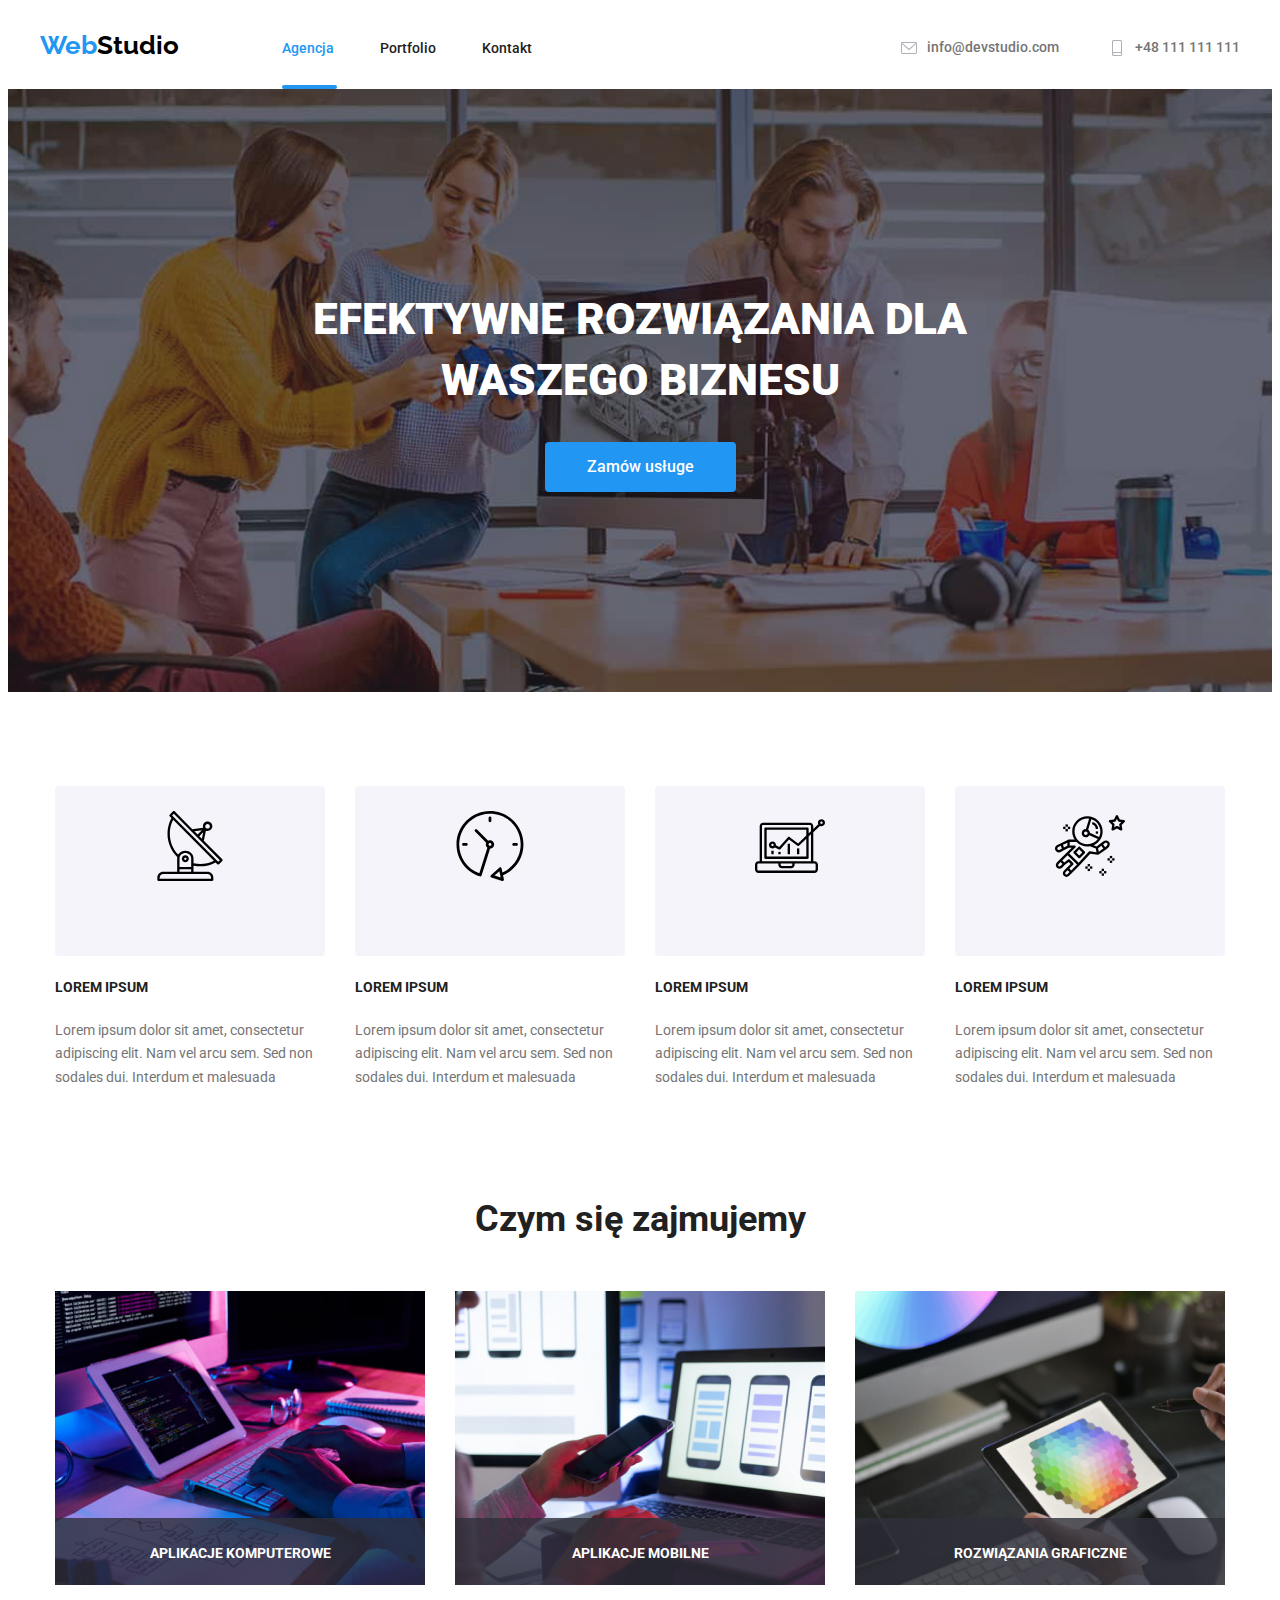
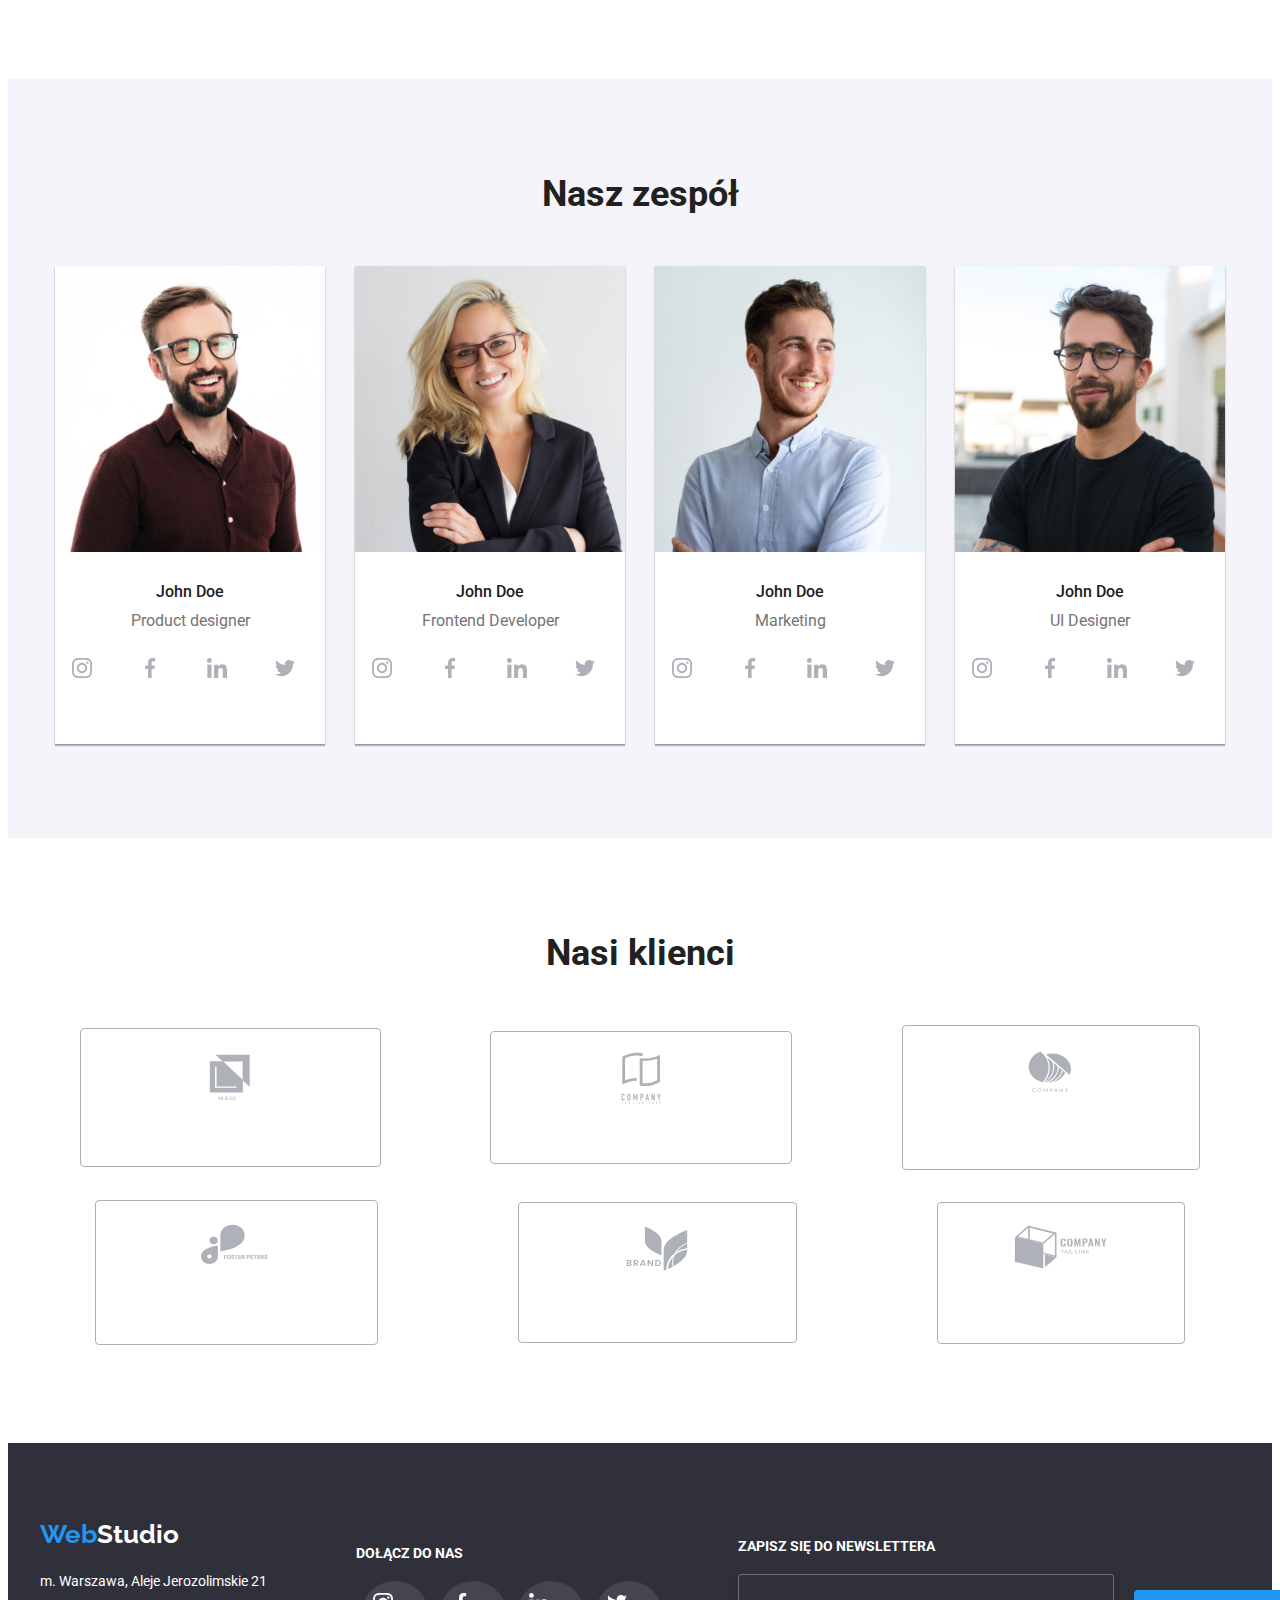
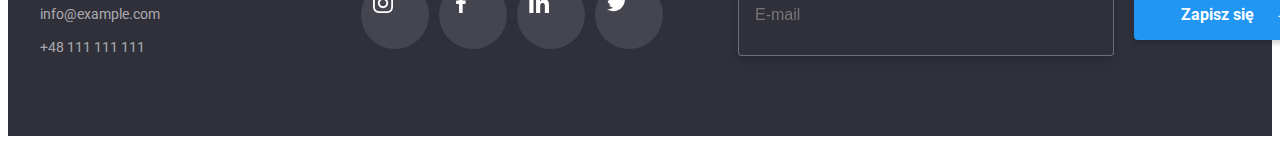
==== commit a6b4684a: "photos update" ====
--- a/index.html
+++ b/index.html
@@ -383,14 +383,14 @@
                         <li>
                             <figure class="team__figure">
                                 <img
-                                    src="../images/team/John1/john1-270.jpg"
+                                    src="./images/team/John1/john1-270.jpg"
                                     srcset="
-                                        ./images/team/John1/john1-270.jpg    270w,
-                                        ./images/team/John1/john1-354.jpg    354w,
-                                        ./images/team/John1/john1-450.jpg    450w,
-                                        ./images/team/John1/john1-270@2x.jpg 540w,
-                                        ./images/team/John1/john1-354@2x.jpg 708w,
-                                        ./images/team/John1/john1-450@2x.jpg 900w
+                                        ./images/team/john1/john1-270.jpg    270w,
+                                        ./images/team/john1/john1-354.jpg    354w,
+                                        ./images/team/john1/john1-450.jpg    450w,
+                                        ./images/team/john1/john1-270@2x.jpg 540w,
+                                        ./images/team/john1/john1-354@2x.jpg 708w,
+                                        ./images/team/john1/john1-450@2x.jpg 900w
                                     "
                                     sizes="(max-width: 480px) 450px, (min-width: 768px) 354px, (min-width: 1200px) 270px"
                                     alt="John Doe"
@@ -438,12 +438,12 @@
                                 <img
                                     src="./images/team/John2/john2-270.jpg"
                                     srcset="
-                                        ./images/team/John2/john2-270.jpg    270w,
-                                        ./images/team/John2/john2-354.jpg    354w,
-                                        ./images/team/John2/john2-450.jpg    450w,
-                                        ./images/team/John2/john2-270@2x.jpg 540w,
-                                        ./images/team/John2/john2-354@2x.jpg 708w,
-                                        ./images/team/John2/john2-450@2x.jpg 900w
+                                        ./images/team/john2/john2-270.jpg    270w,
+                                        ./images/team/john2/john2-354.jpg    354w,
+                                        ./images/team/john2/john2-450.jpg    450w,
+                                        ./images/team/john2/john2-270@2x.jpg 540w,
+                                        ./images/team/john2/john2-354@2x.jpg 708w,
+                                        ./images/team/john2/john2-450@2x.jpg 900w
                                     "
                                     sizes="(max-width: 480px) 450px, (min-width: 768px) 354px, (min-width: 1200px) 270px"
                                     alt="John Doe"
@@ -489,14 +489,14 @@
                         <li>
                             <figure class="team__figure">
                                 <img
-                                    src="./images/team/John3/john3-270.jpg"
+                                    src="./images/team/john3/john3-270.jpg"
                                     srcset="
-                                        ./images/team/John3/john3-270.jpg    270w,
-                                        ./images/team/John3/john3-354.jpg    354w,
-                                        ./images/team/John3/john3-450.jpg    450w,
-                                        ./images/team/John3/john3-270@2x.jpg 540w,
-                                        ./images/team/John3/john3-354@2x.jpg 708w,
-                                        ./images/team/John3/john3-450@2x.jpg 900w
+                                        ./images/team/john3/john3-270.jpg    270w,
+                                        ./images/team/john3/john3-354.jpg    354w,
+                                        ./images/team/john3/john3-450.jpg    450w,
+                                        ./images/team/john3/john3-270@2x.jpg 540w,
+                                        ./images/team/john3/john3-354@2x.jpg 708w,
+                                        ./images/team/john3/john3-450@2x.jpg 900w
                                     "
                                     sizes="(max-width: 480px) 450px, (min-width: 768px) 354px, (min-width: 1200px) 270px"
                                     alt="John Doe"
@@ -542,12 +542,12 @@
                                 <img
                                     src="./images/team/John4/john4-270.jpg"
                                     srcset="
-                                        ./images/team/John4/john4-270.jpg    270w,
-                                        ./images/team/John4/john4-354.jpg    354w,
-                                        ./images/team/John4/john4-450.jpg    450w,
-                                        ./images/team/John4/john4-270@2x.jpg 540w,
-                                        ./images/team/John4/john4-354@2x.jpg 708w,
-                                        ./images/team/John4/john4-450@2x.jpg 900w
+                                        ./images/team/john4/john4-270.jpg    270w,
+                                        ./images/team/john4/john4-354.jpg    354w,
+                                        ./images/team/john4/john4-450.jpg    450w,
+                                        ./images/team/john4/john4-270@2x.jpg 540w,
+                                        ./images/team/john4/john4-354@2x.jpg 708w,
+                                        ./images/team/john4/john4-450@2x.jpg 900w
                                     "
                                     sizes="(max-width: 480px) 450px, (min-width: 768px) 354px, (min-width: 1200px) 270px"
                                     alt="John Doe"
--- a/css/main.min.css
+++ b/css/main.min.css
@@ -1 +1 @@
-body{font-family:"Roboto",sans-serif;color:#212121}.container{max-width:480px;width:100%;margin:0 auto;padding:0 15px}@media screen and (min-width: 768px){.container{max-width:768px}}@media screen and (min-width: 1200px){.container{max-width:1200px}}.flex{display:-webkit-box;display:-ms-flexbox;display:flex;-webkit-box-orient:vertical;-webkit-box-direction:normal;-ms-flex-direction:column;flex-direction:column;width:100%}ul{list-style-type:none;display:-webkit-box;display:-ms-flexbox;display:flex;-webkit-box-pack:center;-ms-flex-pack:center;justify-content:center;padding:0px}.section{margin:0 auto;padding:94px 0px}.section-title{color:#212121;font-weight:700;font-size:36px;line-height:1.2;text-align:center;margin:0 auto;padding-bottom:50px}.logo{font-family:"raleway",sans-serif;font-weight:700;font-size:26px;line-height:1.2;text-decoration:none}.webstyle{color:#2196f3;line-height:1.2}.figure{margin:0 auto;width:370px;-webkit-transition-property:-webkit-box-shadow;transition-property:-webkit-box-shadow;transition-property:box-shadow;transition-property:box-shadow, -webkit-box-shadow;-webkit-transition-duration:.25s;transition-duration:.25s;-webkit-transition-timing-function:cubic-bezier(0.4, 0, 0.2, 1);transition-timing-function:cubic-bezier(0.4, 0, 0.2, 1)}img{display:block;width:100%;height:auto}.buttons{display:-webkit-box;display:-ms-flexbox;display:flex;-ms-flex-wrap:nowrap;flex-wrap:nowrap;gap:8px;padding-bottom:34px;margin:0 auto}.buttons__styles{cursor:pointer;font-weight:500;font-size:16px;line-height:1.6;padding:6px 23px;border-radius:4px;border:none;-webkit-transition-property:background-color,color,-webkit-box-shadow;transition-property:background-color,color,-webkit-box-shadow;transition-property:background-color,color,box-shadow;transition-property:background-color,color,box-shadow,-webkit-box-shadow;-webkit-transition-duration:.25s;transition-duration:.25s;-webkit-transition-timing-function:cubic-bezier(0.4, 0, 0.2, 1);transition-timing-function:cubic-bezier(0.4, 0, 0.2, 1)}.buttons__styles:hover,.buttons__styles:focus{background-color:#2196f3;color:#fff;-webkit-box-shadow:0px 4px 4px 0px rgba(0,0,0,.25);box-shadow:0px 4px 4px 0px rgba(0,0,0,.25)}.project{display:-webkit-box;display:-ms-flexbox;display:flex;-webkit-box-orient:horizontal;-webkit-box-direction:normal;-ms-flex-direction:row;flex-direction:row;-ms-flex-wrap:wrap;flex-wrap:wrap;gap:30px}.project__figure{margin:0 auto;width:370px;-webkit-transition-property:-webkit-box-shadow;transition-property:-webkit-box-shadow;transition-property:box-shadow;transition-property:box-shadow, -webkit-box-shadow;-webkit-transition-duration:.25s;transition-duration:.25s;-webkit-transition-timing-function:cubic-bezier(0.4, 0, 0.2, 1);transition-timing-function:cubic-bezier(0.4, 0, 0.2, 1)}.project__figure:hover{-webkit-box-shadow:1px 4px 6px rgba(0,0,0,.16),0px 4px 4px rgba(0,0,0,.06),0px 1px 1px rgba(0,0,0,.12);box-shadow:1px 4px 6px rgba(0,0,0,.16),0px 4px 4px rgba(0,0,0,.06),0px 1px 1px rgba(0,0,0,.12)}.project__figure:hover .project__paragraph,.project__figure:focus .project__paragraph{-webkit-transform:translateY(0);transform:translateY(0)}.project__paragraph{margin:0;position:absolute;top:0;bottom:0;left:0;right:0;background:rgba(33,150,243,.9);padding:49px 45px 49px 24px;font-size:18px;font-weight:400;line-height:28px;color:#fff;-webkit-transform:translateY(100%);transform:translateY(100%);-webkit-transition-property:-webkit-transform;transition-property:-webkit-transform;transition-property:transform;transition-property:transform, -webkit-transform;-webkit-transition-duration:.25s;transition-duration:.25s;-webkit-transition-timing-function:cubic-bezier(0.4, 0, 0.2, 1);transition-timing-function:cubic-bezier(0.4, 0, 0.2, 1)}.project__overflow{position:relative;overflow:hidden}.project__figcaption{border-left:1px solid #eee;border-right:1px solid #eee;border-bottom:1px solid #eee}.project__name{font-weight:700;font-size:18px;line-height:2;margin:0 auto;padding-top:20px;padding-left:10px;padding-bottom:4px}.project__description{color:#757575;font-size:16px;font-weight:400;line-height:1.9;margin:0 auto;display:block;padding-left:10px;padding-bottom:20px}.clients{margin:0 auto;padding:94px 0px 98px}.clients__container{margin:0 auto;display:-webkit-box;display:-ms-flexbox;display:flex;justify-items:center;-webkit-box-align:center;-ms-flex-align:center;align-items:center;-ms-flex-wrap:wrap;flex-wrap:wrap;gap:30px;max-width:1200px;width:100%}@media screen and (min-width: 768px){.clients__container{width:768px}}@media screen and (min-width: 1200px){.clients__container{width:1200px}}.clients--yaco,.clients--sheets,.clients--company,.clients--fosterpeters,.clients--brand,.clients--box{fill:#afb1b8;width:210px;height:92px;border:1px solid #afb1b8;border-radius:4px;margin:0 auto;cursor:pointer;text-align:center;-webkit-transition-property:border-color,fill;transition-property:border-color,fill;-webkit-transition-duration:.25s;transition-duration:.25s;-webkit-transition-timing-function:cubic-bezier(0.4, 0, 0.2, 1);transition-timing-function:cubic-bezier(0.4, 0, 0.2, 1)}@media screen and (min-width: 768px){.clients--yaco,.clients--sheets,.clients--company,.clients--fosterpeters,.clients--brand,.clients--box{width:228px}}@media screen and (min-width: 1200px){.clients--yaco,.clients--sheets,.clients--company,.clients--fosterpeters,.clients--brand,.clients--box{width:170px}}.clients--yaco{padding:24.71px 65px 20.58px 64px}.clients--sheets{padding:20.71px 65px 19.29px}.clients--company{padding:24.71px 64.86px 26.12px 61.68px}.clients--fosterpeters{padding:22.7px 49.56px 28.68px 61.68px}.clients--brand{padding:22.77px 53.46px 23.8px 54px}.clients--box{padding:22.77px 38.21px 25.31px 38px}.clients--yaco:hover,.clients--sheets:hover,.clients--company:hover,.clients--fosterpeters:hover,.clients--brand:hover,.clients--box:hover,.clients--yaco:focus,.clients--sheets:focus,.clients--company:focus,.clients--fosterpeters:focus,.clients--brand:focus,.clients--box:focus{fill:#2196f3;border-color:#2196f3}.hero{padding-top:118px;padding-bottom:118px;background-color:#2f303a;margin:0 auto;width:100%;max-width:100%;background-image:-webkit-gradient(linear, left top, left bottom, from(rgba(47, 48, 58, 0.4)), to(rgba(47, 48, 58, 0.4))),url("../images/wallpaper/wall480.jpg");background-image:linear-gradient(rgba(47, 48, 58, 0.4), rgba(47, 48, 58, 0.4)),url("../images/wallpaper/wall480.jpg");background-size:cover;background-repeat:no-repeat;background-position:center}@media(min-device-pixel-ratio: 2),(-webkit-min-device-pixel-ratio: 2),(min-resolution: 192dpi),(min-resolution: 2dppx){.hero{background-image:-webkit-gradient(linear, left top, left bottom, from(rgba(47, 48, 58, 0.4)), to(rgba(47, 48, 58, 0.4))),url("../images/wallpaper/wall480@2x.jpg");background-image:linear-gradient(rgba(47, 48, 58, 0.4), rgba(47, 48, 58, 0.4)),url("../images/wallpaper/wall480@2x.jpg");background-size:cover;background-repeat:no-repeat;background-position:center}}@media screen and (min-width: 768px){.hero{max-width:768px;background-image:-webkit-gradient(linear, left top, left bottom, from(rgba(47, 48, 58, 0.4)), to(rgba(47, 48, 58, 0.4))),url("../images/wallpaper/wall768.jpg");background-image:linear-gradient(rgba(47, 48, 58, 0.4), rgba(47, 48, 58, 0.4)),url("../images/wallpaper/wall768.jpg");background-size:cover;background-repeat:no-repeat;background-position:center}}@media screen and (min-width: 768px)and (min-device-pixel-ratio: 2),screen and (min-width: 768px)and (-webkit-min-device-pixel-ratio: 2),screen and (min-width: 768px)and (min-resolution: 192dpi),screen and (min-width: 768px)and (min-resolution: 2dppx){.hero{background-image:-webkit-gradient(linear, left top, left bottom, from(rgba(47, 48, 58, 0.4)), to(rgba(47, 48, 58, 0.4))),url("../images/wallpaper/wall768@2x.jpg");background-image:linear-gradient(rgba(47, 48, 58, 0.4), rgba(47, 48, 58, 0.4)),url("../images/wallpaper/wall768@2x.jpg");background-size:cover;background-repeat:no-repeat;background-position:center}}@media screen and (min-width: 1200px){.hero{padding-top:200px;padding-bottom:200px;max-width:1600px;background-image:-webkit-gradient(linear, left top, left bottom, from(rgba(47, 48, 58, 0.4)), to(rgba(47, 48, 58, 0.4))),url("../images/wallpaper/wall1600.jpg");background-image:linear-gradient(rgba(47, 48, 58, 0.4), rgba(47, 48, 58, 0.4)),url("../images/wallpaper/wall1600.jpg");background-size:cover;background-repeat:no-repeat;background-position:center}}@media screen and (min-width: 1200px)and (min-device-pixel-ratio: 2),screen and (min-width: 1200px)and (-webkit-min-device-pixel-ratio: 2),screen and (min-width: 1200px)and (min-resolution: 192dpi),screen and (min-width: 1200px)and (min-resolution: 2dppx){.hero{background-image:-webkit-gradient(linear, left top, left bottom, from(rgba(47, 48, 58, 0.4)), to(rgba(47, 48, 58, 0.4))),url("../images/wallpaper/wall1600@2x.jpg");background-image:linear-gradient(rgba(47, 48, 58, 0.4), rgba(47, 48, 58, 0.4)),url("../images/wallpaper/wall1600@2x.jpg")}}.hero__heading{color:#fff;max-width:365px;font-size:26px;font-weight:900;line-height:1.6;text-align:center;margin:0 auto}@media screen and (min-width: 1200px){.hero__heading{font-size:44px;max-width:696px;line-height:1.4}}.hero__button{font-family:"roboto",sans-serif;cursor:pointer;font-weight:500;font-size:16px;line-height:1.9;color:#fff;background-color:#2196f3;padding:10px 42px;border-radius:4px;border:none;display:block;margin:30px auto 0px}.hero__close{display:-webkit-box;display:-ms-flexbox;display:flex;-webkit-box-pack:center;-ms-flex-pack:center;justify-content:center;-webkit-box-align:center;-ms-flex-align:center;align-items:center;position:absolute;top:8px;right:8px;width:30px;height:30px;background-color:#fff;border-color:rgba(0,0,0,.1);border-radius:15px;text-align:center}.backdrop{position:fixed;left:0;right:0;top:0;bottom:0;width:100%;height:100%;z-index:2;background-color:rgba(0,0,0,.6);-webkit-transition:visibility .25s linear,opacity .25s linear;transition:visibility .25s linear,opacity .25s linear}.form{text-align:center}.form__header{font-size:20px;font-weight:700;line-height:30px;letter-spacing:.03em;text-align:center;margin:0 auto;padding:0;max-width:370px;width:100%}@media screen and (min-width: 1200px){.form__header{line-height:23px;margin-top:2px;margin-bottom:12px;max-width:448px}}.form__label{display:block;text-align:left;padding-bottom:4px;font-size:12px;font-weight:400;line-height:14px;color:#757575}.form__input{border:none;outline:none}.form__input:hover{outline:none}.form__box{border:1px solid rgba(33,33,33,.2);border-radius:4px;max-width:370px;width:100%;height:40px;display:-webkit-inline-box;display:-ms-inline-flexbox;display:inline-flex;text-align:left;margin-bottom:10px;-webkit-transition-property:border-color,fill;transition-property:border-color,fill;-webkit-transition-duration:.25s;transition-duration:.25s;-webkit-transition-timing-function:cubic-bezier(0.4, 0, 0.2, 1);transition-timing-function:cubic-bezier(0.4, 0, 0.2, 1)}@media screen and (min-width: 1200px){.form__box{max-width:448px}}.form__box:focus-within,.form__box:hover,.form__box:focus{border-color:#2196f3;fill:#2196f3}.form__comment{outline:none;border:1px solid rgba(33,33,33,.2);border-radius:4px;max-width:370px;width:100%;height:120px;margin-bottom:20px;resize:none;padding:10px 16px;-webkit-transition-property:border-color;transition-property:border-color;-webkit-transition-duration:.25s;transition-duration:.25s;-webkit-transition-timing-function:cubic-bezier(0.4, 0, 0.2, 1);transition-timing-function:cubic-bezier(0.4, 0, 0.2, 1)}@media screen and (min-width: 1200px){.form__comment{max-width:448px}}.form__comment:hover,.form__comment:focus{outline:none;border-color:#2196f3}.form__icon{margin:11px 12px}.form__button{font-size:16px;font-weight:700;line-height:30px;letter-spacing:.06em;text-align:center;color:#fff;width:200px;height:50px;border:none;background-color:#2196f3;border-radius:4px;margin-top:30px;-webkit-box-shadow:0px 4px 4px 0px rgba(0,0,0,.1490196078);box-shadow:0px 4px 4px 0px rgba(0,0,0,.1490196078)}.checkbox-input{position:absolute;width:100%;height:100%;clip:rect(1px 1px 1px 1px)}.checkbox-label{position:relative;display:block;font-size:14px;font-weight:400;line-height:24px;letter-spacing:.03em;text-align:center}.check-container{display:block;position:relative;cursor:pointer;font-size:12px;line-height:14px;font-weight:400;letter-spacing:.03em;color:#757575;text-align:center;padding-left:7px}@media screen and (min-width: 1200px){.check-container{font-size:14px;line-height:24px}}.check-container:hover input~.checkmark,.check-container:focus input~.checkmark{border-color:#2196f3}.check-container input:checked~.checkmark{background-color:#2196f3;border-color:#2196f3}.check-container input:checked~.checkmark:after{display:block}.check-container input{position:relative;opacity:0;cursor:pointer;height:0;width:0}.checkmark{position:absolute;top:0px;left:0px;height:15px;width:16px;border:2px solid #212121;border-radius:2px;background-image:url("../images/vector.svg");background-repeat:no-repeat;padding-top:4px;background-position:center;-webkit-transition-property:border-color,background-color;transition-property:border-color,background-color;-webkit-transition-duration:.25s;transition-duration:.25s;-webkit-transition-timing-function:cubic-bezier(0.4, 0, 0.2, 1);transition-timing-function:cubic-bezier(0.4, 0, 0.2, 1)}@media screen and (min-width: 1200px){.checkmark{top:4px;left:15px}}.checkmark:after{content:"";position:absolute;display:none}.is-hidden{visibility:hidden;opacity:0;pointer-events:none}.modal{position:absolute;padding:40px;width:100%;max-width:450px;height:609px;top:50%;left:50%;-webkit-transform:translate(-50%, -50%);transform:translate(-50%, -50%);background-color:#fff;border-radius:4px;-webkit-box-shadow:0px 1px 3px rgba(0,0,0,.12),0px 1px 1px rgba(0,0,0,.14),0px 2px 1px rgba(0,0,0,.2);box-shadow:0px 1px 3px rgba(0,0,0,.12),0px 1px 1px rgba(0,0,0,.14),0px 2px 1px rgba(0,0,0,.2);z-index:2}@media screen and (min-width: 1200px){.modal{max-width:528px;height:581px}}.lorem{margin:0 auto;padding:94px 0px}.lorem__box{display:-webkit-box;display:-ms-flexbox;display:flex;gap:30px;-webkit-box-orient:vertical;-webkit-box-direction:normal;-ms-flex-direction:column;flex-direction:column;margin:0 auto}@media screen and (min-width: 768px){.lorem__box{-webkit-box-orient:horizontal;-webkit-box-direction:normal;-ms-flex-direction:row;flex-direction:row;-ms-flex-wrap:wrap;flex-wrap:wrap}}.lorem__icon{margin:0 auto;padding-top:25px;padding-bottom:25px;background-color:#f5f4fa;border-radius:4px;display:-webkit-box;display:-ms-flexbox;display:flex;-webkit-box-pack:center;-ms-flex-pack:center;justify-content:center;max-width:450px;height:120px}@media screen and (min-width: 768px){.lorem__icon{max-width:354px}}@media screen and (min-width: 1200px){.lorem__icon{max-width:270px}}.lorem__label{font-weight:700;font-size:14px;line-height:1.1}.lorem__paragraph{font-weight:400;font-size:14px;line-height:1.7;color:#757575;max-width:450px}@media screen and (min-width: 768px){.lorem__paragraph{max-width:354px}}@media screen and (min-width: 1200px){.lorem__paragraph{max-width:270px}}.footer{background-color:#2f303a;padding-top:60px;padding-bottom:60px}.footer__display{max-width:480px;gap:70px;display:-webkit-box;display:-ms-flexbox;display:flex;-ms-flex-wrap:wrap;flex-wrap:wrap;-webkit-box-align:center;-ms-flex-align:center;align-items:center;-webkit-box-pack:center;-ms-flex-pack:center;justify-content:center}@media screen and (min-width: 768px){.footer__display{max-width:768px}}@media screen and (min-width: 1200px){.footer__display{max-width:1200px;-ms-flex-wrap:nowrap;flex-wrap:nowrap;-webkit-box-pack:left;-ms-flex-pack:left;justify-content:left}}.footer__address{display:-webkit-box;display:-ms-flexbox;display:flex;-webkit-box-orient:vertical;-webkit-box-direction:normal;-ms-flex-direction:column;flex-direction:column;-webkit-box-align:center;-ms-flex-align:center;align-items:center;gap:9px}@media screen and (min-width: 1200px){.footer__address{-webkit-box-align:normal;-ms-flex-align:normal;align-items:normal;width:246px}}.footer__icon{fill:#fff;background-color:rgba(255,255,255,.1);border-radius:50%;height:44px;width:44px;margin:0 5px;padding:12px;-webkit-transition-property:background-color,fill;transition-property:background-color,fill;-webkit-transition-duration:.25s;transition-duration:.25s;-webkit-transition-timing-function:cubic-bezier(0.4, 0, 0.2, 1);transition-timing-function:cubic-bezier(0.4, 0, 0.2, 1)}.footer__icon:focus,.footer__icon:hover{background-color:#2196f3;border-radius:50%;fill:#fff}.footer__media{fill:#fff;-webkit-box-pack:center;-ms-flex-pack:center;justify-content:center}@media screen and (min-width: 1200px){.footer__media{-webkit-box-pack:left;-ms-flex-pack:left;justify-content:left}}.footer__label{color:#fff;font-size:14px;font-weight:700;line-height:16px;text-align:center;margin-bottom:20px}@media screen and (min-width: 1200px){.footer__label{text-align:left}}.footer__link{font-size:14px;line-height:1.7;color:rgba(255,255,255,.6);text-decoration:none;font-style:normal;-webkit-transition-property:color;transition-property:color;-webkit-transition-duration:.25s;transition-duration:.25s;-webkit-transition-timing-function:cubic-bezier(0.4, 0, 0.2, 1);transition-timing-function:cubic-bezier(0.4, 0, 0.2, 1)}.footer__link:focus,.footer__link:hover{color:#2196f3}.footer__street{font-size:14px;line-height:1.7;color:#fff;text-decoration:none;font-style:normal}.footer__input{border:1px solid rgba(255,255,255,.3);-webkit-filter:drop-shadow(0px 4px 4px rgba(0, 0, 0, 0.15));filter:drop-shadow(0px 4px 4px rgba(0, 0, 0, 0.15));border-radius:4px;background-color:#2f303a;padding:15px 0 15px 16px;font-size:16px;color:#fff;line-height:1.25;width:100%;height:50px;position:relative;-ms-flex-line-pack:center;align-content:center;-webkit-transition-property:border-color;transition-property:border-color;-webkit-transition-duration:.25s;transition-duration:.25s;-webkit-transition-timing-function:cubic-bezier(0.4, 0, 0.2, 1);transition-timing-function:cubic-bezier(0.4, 0, 0.2, 1)}@media screen and (min-width: 768px){.footer__input{width:450px}}@media screen and (min-width: 1200px){.footer__input{width:358px}}.footer__input:hover,.footer__input:focus-within,.footer__input:focus{border-color:#2196f3}.footer__button{font-family:Roboto;font-size:16px;font-weight:700;line-height:30px;text-align:center;width:200px;height:50px;color:#fff;background-color:#2196f3;border:none;-webkit-box-shadow:0px 4px 4px rgba(0,0,0,.15);box-shadow:0px 4px 4px rgba(0,0,0,.15);border-radius:4px;fill:#fff;position:relative;display:-webkit-box;display:-ms-flexbox;display:flex;-webkit-box-pack:center;-ms-flex-pack:center;justify-content:center;-webkit-box-align:center;-ms-flex-align:center;align-items:center;padding:10px 28px 10px 42px}@media screen and (min-width: 1200px){.footer__button{display:-webkit-inline-box;display:-ms-inline-flexbox;display:inline-flex;-webkit-box-orient:horizontal;-webkit-box-direction:normal;-ms-flex-direction:row;flex-direction:row}}.footer__plane{width:24px;height:24px;margin-left:24px}.footer__links{display:-webkit-box;display:-ms-flexbox;display:flex;-webkit-box-orient:vertical;-webkit-box-direction:normal;-ms-flex-direction:column;flex-direction:column;width:100%}@media screen and (min-width: 768px){.footer__links{-webkit-box-align:left;-ms-flex-align:left;align-items:left}}@media screen and (min-width: 1200px){.footer__links{display:inline}}.footer__newsletter{display:-webkit-box;display:-ms-flexbox;display:flex;-webkit-box-orient:vertical;-webkit-box-direction:normal;-ms-flex-direction:column;flex-direction:column;-webkit-box-align:center;-ms-flex-align:center;align-items:center;gap:20px}@media screen and (min-width: 1200px){.footer__newsletter{-webkit-box-orient:horizontal;-webkit-box-direction:normal;-ms-flex-direction:row;flex-direction:row;-webkit-box-align:center;-ms-flex-align:center;align-items:center}}.logo-white{color:#fff;display:-webkit-box;display:-ms-flexbox;display:flex;padding-bottom:20px;-webkit-box-pack:center;-ms-flex-pack:center;justify-content:center}@media screen and (min-width: 1200px){.logo-white{-webkit-box-pack:left;-ms-flex-pack:left;justify-content:left}}.header{padding-top:6.5px;padding-bottom:6.5px}@media screen and (min-width: 768px){.header{padding-top:7px;padding-bottom:7px}}@media screen and (min-width: 1200px){.header{padding-top:22px;padding-bottom:22px}}.header__page{display:-webkit-box;display:-ms-flexbox;display:flex;-webkit-box-align:center;-ms-flex-align:center;align-items:center;-webkit-box-pack:justify;-ms-flex-pack:justify;justify-content:space-between}.navigation{display:-webkit-box;display:-ms-flexbox;display:flex}@media screen and (min-width: 768px){.navigation{gap:83px}}@media screen and (min-width: 1200px){.navigation{gap:93px}}.navigation__menu{display:-webkit-box;display:-ms-flexbox;display:flex;gap:26px;margin:0}@media screen and (max-width: 767px){.navigation__menu{display:none}}.navigation__font{display:block;padding:10px;color:#212121;font-size:14px;font-weight:500;text-decoration:none;line-height:1.2;-webkit-transition-property:color;transition-property:color;-webkit-transition-duration:.25s;transition-duration:.25s;-webkit-transition-timing-function:cubic-bezier(0.4, 0, 0.2, 1);transition-timing-function:cubic-bezier(0.4, 0, 0.2, 1)}.navigation__font:focus,.navigation__font:hover{color:#2196f3}.navigation__hamburger{background-color:rgba(0,0,0,0);border:none;fill:#212121}@media screen and (min-width: 768px){.navigation__hamburger{display:none}}.navigation__hamburger:focus,.navigation__hamburger:hover{fill:#2196f3}.navigation__font--current{position:relative;color:#2196f3}.navigation__font--current::after{content:"";position:absolute;background-color:#2196f3;border-radius:2px;width:76%;height:4px;margin-top:28px;display:block;pointer-events:none}.navigation__logo--black{color:#000}.adress{display:none}@media screen and (min-width: 768px){.adress{display:-webkit-box;display:-ms-flexbox;display:flex;-webkit-box-orient:vertical;-webkit-box-direction:normal;-ms-flex-direction:column;flex-direction:column;row-gap:10px;width:auto;font-size:12px}}@media screen and (min-width: 1200px){.adress{display:-webkit-box;display:-ms-flexbox;display:flex;-webkit-box-orient:horizontal;-webkit-box-direction:normal;-ms-flex-direction:row;flex-direction:row;gap:50px;margin:0px;font-size:14px}}.adress__link{font-size:12px;font-weight:500;line-height:1.1;color:#757575;text-decoration:none;font-style:normal;fill:#afb1b8;display:-webkit-box;display:-ms-flexbox;display:flex;gap:10px;-webkit-transition-property:color,fill;transition-property:color,fill;-webkit-transition-duration:.25s;transition-duration:.25s;-webkit-transition-timing-function:cubic-bezier(0.4, 0, 0.2, 1);transition-timing-function:cubic-bezier(0.4, 0, 0.2, 1)}@media screen and (min-width: 768px){.adress__link{font-size:12px}}@media screen and (min-width: 1200px){.adress__link{font-size:14px}}.adress__link:focus,.adress__link:hover{color:#2196f3;fill:#2196f3}.adress__icon{margin:0px;padding-top:0px}.header-line{border-bottom:1px solid #ececec}.logo-black{color:#000}.team{background-color:#f5f4fa;margin:0 auto;padding:94px 0px}.team__card{display:-webkit-box;display:-ms-flexbox;display:flex;-webkit-box-orient:vertical;-webkit-box-direction:normal;-ms-flex-direction:column;flex-direction:column;-webkit-box-align:center;-ms-flex-align:center;align-items:center;-webkit-box-pack:center;-ms-flex-pack:center;justify-content:center;-ms-flex-wrap:nowrap;flex-wrap:nowrap;gap:30px;margin:0 auto}@media screen and (min-width: 768px){.team__card{-webkit-box-orient:horizontal;-webkit-box-direction:normal;-ms-flex-direction:row;flex-direction:row;-ms-flex-wrap:wrap;flex-wrap:wrap}}.team__figure{margin:0 auto;width:100%;-webkit-box-shadow:0 2px 1px rgba(0,0,0,.2),0 1px 1px rgba(0,0,0,.14),0 1px 3px rgba(0,0,0,.12);box-shadow:0 2px 1px rgba(0,0,0,.2),0 1px 1px rgba(0,0,0,.14),0 1px 3px rgba(0,0,0,.12)}@media screen and (min-width: 768px){.team__figure{width:354px}}@media screen and (min-width: 1200px){.team__figure{width:270px}}.team__figcaption{background-color:#fff;border-bottom-left-radius:4px;border-bottom-right-radius:4px}.team__name{font-weight:500;font-size:16px;line-height:1.2;margin:0px auto;text-align:center;padding-top:30px;padding-bottom:10px}.team__font{color:#757575;font-size:16px;font-weight:400;line-height:1.2;margin:0px auto;display:block;text-align:center;padding-top:0px;padding-bottom:16px}.team__media{padding-bottom:30px}.team__icon{fill:#afb1b8;height:44px;width:44px;margin:0 5px;padding:12px;border-radius:50%;-webkit-transition-property:background-color,fill;transition-property:background-color,fill;-webkit-transition-duration:.25s;transition-duration:.25s;-webkit-transition-timing-function:cubic-bezier(0.4, 0, 0.2, 1);transition-timing-function:cubic-bezier(0.4, 0, 0.2, 1)}.team__icon:focus,.team__icon:hover{background-color:#2196f3;fill:#fff}.activity{margin:0 auto;padding:0px 0px 94px}@media screen and (min-width: 1200px){.activity{display:block}}.activity__photos{display:-webkit-box;display:-ms-flexbox;display:flex;-ms-flex-wrap:nowrap;flex-wrap:nowrap;gap:30px;margin:0 auto;z-index:1}.activity__paragraph{font-size:14px;font-weight:700;line-height:16px;margin:0;position:absolute;top:227px;bottom:0px;left:0px;right:0px;background-color:rgba(47,48,58,.8);padding:27px 90px;color:#fff;text-align:center}.activity__img{position:relative;overflow:hidden}.activity__paragraph>img,.activity__img>img{display:block;width:100%;height:100%;-o-object-fit:cover;object-fit:cover}.menu-container.is-open{-webkit-transform:translateX(0);transform:translateX(0)}.menu-container{background-color:#fff;position:fixed;inset:0;padding:48px 40px;display:-webkit-box;display:-ms-flexbox;display:flex;-webkit-box-orient:vertical;-webkit-box-direction:normal;-ms-flex-direction:column;flex-direction:column;-webkit-box-pack:justify;-ms-flex-pack:justify;justify-content:space-between;-webkit-transform:translateX(100%);transform:translateX(100%);-webkit-transition:-webkit-transform 250ms ease-in-out;transition:-webkit-transform 250ms ease-in-out;transition:transform 250ms ease-in-out;transition:transform 250ms ease-in-out, -webkit-transform 250ms ease-in-out}.menu-container__box{display:-webkit-box;display:-ms-flexbox;display:flex;-webkit-box-orient:vertical;-webkit-box-direction:normal;-ms-flex-direction:column;flex-direction:column;row-gap:64px}.menu-container__contact{display:-webkit-box;display:-ms-flexbox;display:flex;-webkit-box-orient:vertical;-webkit-box-direction:normal;-ms-flex-direction:column;flex-direction:column;row-gap:32px}.menu-container__line{width:22px;height:0px;border:1px solid rgba(33,33,33,.2);-webkit-transform:rotate(90deg);transform:rotate(90deg)}.menu-container__mail{font-weight:500;font-size:24px;line-height:1.17;letter-spacing:.02em;color:#757575}.menu-container__media{display:-webkit-box;display:-ms-flexbox;display:flex;-webkit-box-align:center;-ms-flex-align:center;align-items:center}.menu-container__media-link{font-weight:500px;color:#2196f3;font-size:18px;line-height:1.22;letter-spacing:.02em}.menu-container__phone{font-weight:500;font-size:34px;line-height:1.17;letter-spacing:.02em;color:#2196f3}.menu-container__media{display:-webkit-box;display:-ms-flexbox;display:flex;-webkit-box-align:center;-ms-flex-align:center;align-items:center}.menu-container__media-link{text-decoration:none;font-weight:500px;color:#2196f3;font-size:18px;line-height:1.22;letter-spacing:.02em}.menu-container .menu-toggle{position:absolute;top:10px;right:15px;background-color:rgba(0,0,0,0);border:none;font-size:19px}.menu-navigation__button{background-color:#fff;padding:0;display:block}@media screen and (min-width: 768px){.menu-navigation__button{display:none}}.menu-navigation__icon{-webkit-filter:drop-shadow(0px 4px 4px rgba(0, 0, 0, 0.25)) drop-shadow(0px 4px 4px rgba(0, 0, 0, 0.25));filter:drop-shadow(0px 4px 4px rgba(0, 0, 0, 0.25)) drop-shadow(0px 4px 4px rgba(0, 0, 0, 0.25))}.menu-navigation__link{text-decoration:none;color:#212121;font-size:40px;font-weight:500;line-height:1.18}.menu-navigation__link:hover,.menu-navigation__link:focus{color:#2196f3}.menu-navigation__link--agency,.menu-navigation__link--portfolio{color:#2196f3;font-size:40px;font-weight:500;line-height:1.18}.menu-navigation__links{display:-webkit-box;display:-ms-flexbox;display:flex;-webkit-box-orient:vertical;-webkit-box-direction:normal;-ms-flex-direction:column;flex-direction:column;row-gap:32px}/*# sourceMappingURL=main.min.css.map */+body{font-family:"Roboto",sans-serif;color:#212121}.container{max-width:480px;width:100%;margin:0 auto;padding:0 15px}@media screen and (min-width: 768px){.container{max-width:768px}}@media screen and (min-width: 1200px){.container{max-width:1200px}}.flex{display:-webkit-box;display:-ms-flexbox;display:flex;-webkit-box-orient:vertical;-webkit-box-direction:normal;-ms-flex-direction:column;flex-direction:column;width:100%}ul{list-style-type:none;display:-webkit-box;display:-ms-flexbox;display:flex;-webkit-box-pack:center;-ms-flex-pack:center;justify-content:center;padding:0px}.section{margin:0 auto;padding:94px 0px}.section-title{color:#212121;font-weight:700;font-size:36px;line-height:1.2;text-align:center;margin:0 auto;padding-bottom:50px}.logo{font-family:"raleway",sans-serif;font-weight:700;font-size:26px;line-height:1.2;text-decoration:none}.webstyle{color:#2196f3;line-height:1.2}.figure{margin:0 auto;width:370px;-webkit-transition-property:-webkit-box-shadow;transition-property:-webkit-box-shadow;transition-property:box-shadow;transition-property:box-shadow, -webkit-box-shadow;-webkit-transition-duration:.25s;transition-duration:.25s;-webkit-transition-timing-function:cubic-bezier(0.4, 0, 0.2, 1);transition-timing-function:cubic-bezier(0.4, 0, 0.2, 1)}img{display:block;width:100%;height:auto}.buttons{display:-webkit-box;display:-ms-flexbox;display:flex;-ms-flex-wrap:nowrap;flex-wrap:nowrap;gap:8px;padding-bottom:34px;margin:0 auto}.buttons__styles{cursor:pointer;font-weight:500;font-size:16px;line-height:1.6;padding:6px 23px;border-radius:4px;border:none;-webkit-transition-property:background-color,color,-webkit-box-shadow;transition-property:background-color,color,-webkit-box-shadow;transition-property:background-color,color,box-shadow;transition-property:background-color,color,box-shadow,-webkit-box-shadow;-webkit-transition-duration:.25s;transition-duration:.25s;-webkit-transition-timing-function:cubic-bezier(0.4, 0, 0.2, 1);transition-timing-function:cubic-bezier(0.4, 0, 0.2, 1)}.buttons__styles:hover,.buttons__styles:focus{background-color:#2196f3;color:#fff;-webkit-box-shadow:0px 4px 4px 0px rgba(0,0,0,.25);box-shadow:0px 4px 4px 0px rgba(0,0,0,.25)}.project{display:-webkit-box;display:-ms-flexbox;display:flex;-webkit-box-orient:horizontal;-webkit-box-direction:normal;-ms-flex-direction:row;flex-direction:row;-ms-flex-wrap:wrap;flex-wrap:wrap;gap:30px}.project__figure{margin:0 auto;width:370px;-webkit-transition-property:-webkit-box-shadow;transition-property:-webkit-box-shadow;transition-property:box-shadow;transition-property:box-shadow, -webkit-box-shadow;-webkit-transition-duration:.25s;transition-duration:.25s;-webkit-transition-timing-function:cubic-bezier(0.4, 0, 0.2, 1);transition-timing-function:cubic-bezier(0.4, 0, 0.2, 1)}.project__figure:hover{-webkit-box-shadow:1px 4px 6px rgba(0,0,0,.16),0px 4px 4px rgba(0,0,0,.06),0px 1px 1px rgba(0,0,0,.12);box-shadow:1px 4px 6px rgba(0,0,0,.16),0px 4px 4px rgba(0,0,0,.06),0px 1px 1px rgba(0,0,0,.12)}.project__figure:hover .project__paragraph,.project__figure:focus .project__paragraph{-webkit-transform:translateY(0);transform:translateY(0)}.project__paragraph{margin:0;position:absolute;top:0;bottom:0;left:0;right:0;background:rgba(33,150,243,.9);padding:49px 45px 49px 24px;font-size:18px;font-weight:400;line-height:28px;color:#fff;-webkit-transform:translateY(100%);transform:translateY(100%);-webkit-transition-property:-webkit-transform;transition-property:-webkit-transform;transition-property:transform;transition-property:transform, -webkit-transform;-webkit-transition-duration:.25s;transition-duration:.25s;-webkit-transition-timing-function:cubic-bezier(0.4, 0, 0.2, 1);transition-timing-function:cubic-bezier(0.4, 0, 0.2, 1)}.project__overflow{position:relative;overflow:hidden}.project__figcaption{border-left:1px solid #eee;border-right:1px solid #eee;border-bottom:1px solid #eee}.project__name{font-weight:700;font-size:18px;line-height:2;margin:0 auto;padding-top:20px;padding-left:10px;padding-bottom:4px}.project__description{color:#757575;font-size:16px;font-weight:400;line-height:1.9;margin:0 auto;display:block;padding-left:10px;padding-bottom:20px}.clients{margin:0 auto;padding:94px 0px 98px}.clients__container{margin:0 auto;display:-webkit-box;display:-ms-flexbox;display:flex;justify-items:center;-webkit-box-align:center;-ms-flex-align:center;align-items:center;-ms-flex-wrap:wrap;flex-wrap:wrap;gap:30px;max-width:1200px;width:100%}@media screen and (min-width: 768px){.clients__container{width:768px}}@media screen and (min-width: 1200px){.clients__container{width:1200px}}.clients--yaco,.clients--sheets,.clients--company,.clients--fosterpeters,.clients--brand,.clients--box{fill:#afb1b8;width:210px;height:92px;border:1px solid #afb1b8;border-radius:4px;margin:0 auto;cursor:pointer;text-align:center;-webkit-transition-property:border-color,fill;transition-property:border-color,fill;-webkit-transition-duration:.25s;transition-duration:.25s;-webkit-transition-timing-function:cubic-bezier(0.4, 0, 0.2, 1);transition-timing-function:cubic-bezier(0.4, 0, 0.2, 1)}@media screen and (min-width: 768px){.clients--yaco,.clients--sheets,.clients--company,.clients--fosterpeters,.clients--brand,.clients--box{width:228px}}@media screen and (min-width: 1200px){.clients--yaco,.clients--sheets,.clients--company,.clients--fosterpeters,.clients--brand,.clients--box{width:170px}}.clients--yaco{padding:24.71px 65px 20.58px 64px}.clients--sheets{padding:20.71px 65px 19.29px}.clients--company{padding:24.71px 64.86px 26.12px 61.68px}.clients--fosterpeters{padding:22.7px 49.56px 28.68px 61.68px}.clients--brand{padding:22.77px 53.46px 23.8px 54px}.clients--box{padding:22.77px 38.21px 25.31px 38px}.clients--yaco:hover,.clients--sheets:hover,.clients--company:hover,.clients--fosterpeters:hover,.clients--brand:hover,.clients--box:hover,.clients--yaco:focus,.clients--sheets:focus,.clients--company:focus,.clients--fosterpeters:focus,.clients--brand:focus,.clients--box:focus{fill:#2196f3;border-color:#2196f3}.hero{padding-top:118px;padding-bottom:118px;background-color:#2f303a;margin:0 auto;width:100%;max-width:100%;background-image:-webkit-gradient(linear, left top, left bottom, from(rgba(47, 48, 58, 0.4)), to(rgba(47, 48, 58, 0.4))),url("../images/wallpaper/wall480.jpg");background-image:linear-gradient(rgba(47, 48, 58, 0.4), rgba(47, 48, 58, 0.4)),url("../images/wallpaper/wall480.jpg");background-size:cover;background-repeat:no-repeat;background-position:center}@media(min-device-pixel-ratio: 2),(-webkit-min-device-pixel-ratio: 2),(min-resolution: 192dpi),(min-resolution: 2dppx){.hero{background-image:-webkit-gradient(linear, left top, left bottom, from(rgba(47, 48, 58, 0.4)), to(rgba(47, 48, 58, 0.4))),url("../images/wallpaper/wall480@2x.jpg");background-image:linear-gradient(rgba(47, 48, 58, 0.4), rgba(47, 48, 58, 0.4)),url("../images/wallpaper/wall480@2x.jpg");background-size:cover;background-repeat:no-repeat;background-position:center}}@media screen and (min-width: 768px){.hero{max-width:768px;background-image:-webkit-gradient(linear, left top, left bottom, from(rgba(47, 48, 58, 0.4)), to(rgba(47, 48, 58, 0.4))),url("../images/wallpaper/wall768.jpg");background-image:linear-gradient(rgba(47, 48, 58, 0.4), rgba(47, 48, 58, 0.4)),url("../images/wallpaper/wall768.jpg");background-size:cover;background-repeat:no-repeat;background-position:center}}@media screen and (min-width: 768px)and (min-device-pixel-ratio: 2),screen and (min-width: 768px)and (-webkit-min-device-pixel-ratio: 2),screen and (min-width: 768px)and (min-resolution: 192dpi),screen and (min-width: 768px)and (min-resolution: 2dppx){.hero{background-image:-webkit-gradient(linear, left top, left bottom, from(rgba(47, 48, 58, 0.4)), to(rgba(47, 48, 58, 0.4))),url("../images/wallpaper/wall768@2x.jpg");background-image:linear-gradient(rgba(47, 48, 58, 0.4), rgba(47, 48, 58, 0.4)),url("../images/wallpaper/wall768@2x.jpg");background-size:cover;background-repeat:no-repeat;background-position:center}}@media screen and (min-width: 1200px){.hero{padding-top:200px;padding-bottom:200px;max-width:1600px;background-image:-webkit-gradient(linear, left top, left bottom, from(rgba(47, 48, 58, 0.4)), to(rgba(47, 48, 58, 0.4))),url("../images/wallpaper/wall1600.jpg");background-image:linear-gradient(rgba(47, 48, 58, 0.4), rgba(47, 48, 58, 0.4)),url("../images/wallpaper/wall1600.jpg");background-size:cover;background-repeat:no-repeat;background-position:center}}@media screen and (min-width: 1200px)and (min-device-pixel-ratio: 2),screen and (min-width: 1200px)and (-webkit-min-device-pixel-ratio: 2),screen and (min-width: 1200px)and (min-resolution: 192dpi),screen and (min-width: 1200px)and (min-resolution: 2dppx){.hero{background-image:-webkit-gradient(linear, left top, left bottom, from(rgba(47, 48, 58, 0.4)), to(rgba(47, 48, 58, 0.4))),url("../images/wallpaper/wall1600@2x.jpg");background-image:linear-gradient(rgba(47, 48, 58, 0.4), rgba(47, 48, 58, 0.4)),url("../images/wallpaper/wall1600@2x.jpg")}}.hero__heading{color:#fff;max-width:365px;font-size:26px;font-weight:900;line-height:1.6;text-align:center;margin:0 auto}@media screen and (min-width: 1200px){.hero__heading{font-size:44px;max-width:696px;line-height:1.4}}.hero__button{font-family:"roboto",sans-serif;cursor:pointer;font-weight:500;font-size:16px;line-height:1.9;color:#fff;background-color:#2196f3;padding:10px 42px;border-radius:4px;border:none;display:block;margin:30px auto 0px}.hero__close{display:-webkit-box;display:-ms-flexbox;display:flex;-webkit-box-pack:center;-ms-flex-pack:center;justify-content:center;-webkit-box-align:center;-ms-flex-align:center;align-items:center;position:absolute;top:8px;right:8px;width:30px;height:30px;background-color:#fff;border-color:rgba(0,0,0,.1);border-radius:15px;text-align:center}.backdrop{position:fixed;left:0;right:0;top:0;bottom:0;width:100%;height:100%;z-index:2;background-color:rgba(0,0,0,.6);-webkit-transition:visibility .25s linear,opacity .25s linear;transition:visibility .25s linear,opacity .25s linear}.form{text-align:center}.form__header{font-size:20px;font-weight:700;line-height:30px;letter-spacing:.03em;text-align:center;margin:0 auto;padding:0;max-width:370px;width:100%}@media screen and (min-width: 1200px){.form__header{line-height:23px;margin-top:2px;margin-bottom:12px;max-width:448px}}.form__label{display:block;text-align:left;padding-bottom:4px;font-size:12px;font-weight:400;line-height:14px;color:#757575}.form__input{border:none;outline:none;width:100%}.form__input:hover{outline:none}.form__box{border:1px solid rgba(33,33,33,.2);border-radius:4px;max-width:370px;width:100%;height:40px;display:-webkit-inline-box;display:-ms-inline-flexbox;display:inline-flex;text-align:left;margin-bottom:10px;-webkit-transition-property:border-color,fill;transition-property:border-color,fill;-webkit-transition-duration:.25s;transition-duration:.25s;-webkit-transition-timing-function:cubic-bezier(0.4, 0, 0.2, 1);transition-timing-function:cubic-bezier(0.4, 0, 0.2, 1)}@media screen and (min-width: 1200px){.form__box{max-width:448px}}.form__box:focus-within,.form__box:hover,.form__box:focus{border-color:#2196f3;fill:#2196f3}.form__comment{outline:none;border:1px solid rgba(33,33,33,.2);border-radius:4px;max-width:370px;width:100%;height:120px;margin-bottom:20px;resize:none;padding:10px 16px;-webkit-transition-property:border-color;transition-property:border-color;-webkit-transition-duration:.25s;transition-duration:.25s;-webkit-transition-timing-function:cubic-bezier(0.4, 0, 0.2, 1);transition-timing-function:cubic-bezier(0.4, 0, 0.2, 1)}@media screen and (min-width: 1200px){.form__comment{max-width:448px}}.form__comment:hover,.form__comment:focus{outline:none;border-color:#2196f3}.form__icon{margin:11px 12px}.form__button{font-size:16px;font-weight:700;line-height:30px;letter-spacing:.06em;text-align:center;color:#fff;width:200px;height:50px;border:none;background-color:#2196f3;border-radius:4px;margin-top:30px;-webkit-box-shadow:0px 4px 4px 0px rgba(0,0,0,.1490196078);box-shadow:0px 4px 4px 0px rgba(0,0,0,.1490196078)}.checkbox-input{position:absolute;width:100%;height:100%;clip:rect(1px 1px 1px 1px)}.checkbox-label{position:relative;display:block;font-size:14px;font-weight:400;line-height:24px;letter-spacing:.03em;text-align:center}.check-container{display:block;position:relative;cursor:pointer;font-size:12px;line-height:14px;font-weight:400;letter-spacing:.03em;color:#757575;text-align:center;padding-left:7px}@media screen and (min-width: 1200px){.check-container{font-size:14px;line-height:24px}}.check-container:hover input~.checkmark,.check-container:focus input~.checkmark{border-color:#2196f3}.check-container input:checked~.checkmark{background-color:#2196f3;border-color:#2196f3}.check-container input:checked~.checkmark:after{display:block}.check-container input{position:relative;opacity:0;cursor:pointer;height:0;width:0}.checkmark{position:absolute;top:0px;left:0px;height:15px;width:16px;border:2px solid #212121;border-radius:2px;background-image:url("../images/vector.svg");background-repeat:no-repeat;padding-top:4px;background-position:center;-webkit-transition-property:border-color,background-color;transition-property:border-color,background-color;-webkit-transition-duration:.25s;transition-duration:.25s;-webkit-transition-timing-function:cubic-bezier(0.4, 0, 0.2, 1);transition-timing-function:cubic-bezier(0.4, 0, 0.2, 1)}@media screen and (min-width: 1200px){.checkmark{top:4px;left:15px}}.checkmark:after{content:"";position:absolute;display:none}.is-hidden{visibility:hidden;opacity:0;pointer-events:none}.modal{position:absolute;padding:40px;width:100%;max-width:450px;height:609px;top:50%;left:50%;-webkit-transform:translate(-50%, -50%);transform:translate(-50%, -50%);background-color:#fff;border-radius:4px;-webkit-box-shadow:0px 1px 3px rgba(0,0,0,.12),0px 1px 1px rgba(0,0,0,.14),0px 2px 1px rgba(0,0,0,.2);box-shadow:0px 1px 3px rgba(0,0,0,.12),0px 1px 1px rgba(0,0,0,.14),0px 2px 1px rgba(0,0,0,.2);z-index:2}@media screen and (min-width: 1200px){.modal{max-width:528px;height:581px}}.lorem{margin:0 auto;padding:94px 0px}.lorem__box{display:-webkit-box;display:-ms-flexbox;display:flex;gap:30px;-webkit-box-orient:vertical;-webkit-box-direction:normal;-ms-flex-direction:column;flex-direction:column;margin:0 auto}@media screen and (min-width: 768px){.lorem__box{-webkit-box-orient:horizontal;-webkit-box-direction:normal;-ms-flex-direction:row;flex-direction:row;-ms-flex-wrap:wrap;flex-wrap:wrap}}.lorem__icon{margin:0 auto;padding-top:25px;padding-bottom:25px;background-color:#f5f4fa;border-radius:4px;display:-webkit-box;display:-ms-flexbox;display:flex;-webkit-box-pack:center;-ms-flex-pack:center;justify-content:center;max-width:450px;height:120px}@media screen and (min-width: 768px){.lorem__icon{max-width:354px}}@media screen and (min-width: 1200px){.lorem__icon{max-width:270px}}.lorem__label{font-weight:700;font-size:14px;line-height:1.1}.lorem__paragraph{font-weight:400;font-size:14px;line-height:1.7;color:#757575;max-width:450px}@media screen and (min-width: 768px){.lorem__paragraph{max-width:354px}}@media screen and (min-width: 1200px){.lorem__paragraph{max-width:270px}}.footer{background-color:#2f303a;padding-top:60px;padding-bottom:60px}.footer__display{max-width:480px;gap:70px;display:-webkit-box;display:-ms-flexbox;display:flex;-ms-flex-wrap:wrap;flex-wrap:wrap;-webkit-box-align:center;-ms-flex-align:center;align-items:center;-webkit-box-pack:center;-ms-flex-pack:center;justify-content:center}@media screen and (min-width: 768px){.footer__display{max-width:768px}}@media screen and (min-width: 1200px){.footer__display{max-width:1200px;-ms-flex-wrap:nowrap;flex-wrap:nowrap;-webkit-box-pack:left;-ms-flex-pack:left;justify-content:left}}.footer__address{display:-webkit-box;display:-ms-flexbox;display:flex;-webkit-box-orient:vertical;-webkit-box-direction:normal;-ms-flex-direction:column;flex-direction:column;-webkit-box-align:center;-ms-flex-align:center;align-items:center;gap:9px}@media screen and (min-width: 1200px){.footer__address{-webkit-box-align:normal;-ms-flex-align:normal;align-items:normal;width:246px}}.footer__icon{fill:#fff;background-color:rgba(255,255,255,.1);border-radius:50%;height:44px;width:44px;margin:0 5px;padding:12px;-webkit-transition-property:background-color,fill;transition-property:background-color,fill;-webkit-transition-duration:.25s;transition-duration:.25s;-webkit-transition-timing-function:cubic-bezier(0.4, 0, 0.2, 1);transition-timing-function:cubic-bezier(0.4, 0, 0.2, 1)}.footer__icon:focus,.footer__icon:hover{background-color:#2196f3;border-radius:50%;fill:#fff}.footer__media{fill:#fff;-webkit-box-pack:center;-ms-flex-pack:center;justify-content:center}@media screen and (min-width: 1200px){.footer__media{-webkit-box-pack:left;-ms-flex-pack:left;justify-content:left}}.footer__label{color:#fff;font-size:14px;font-weight:700;line-height:16px;text-align:center;margin-bottom:20px}@media screen and (min-width: 1200px){.footer__label{text-align:left}}.footer__link{font-size:14px;line-height:1.7;color:rgba(255,255,255,.6);text-decoration:none;font-style:normal;-webkit-transition-property:color;transition-property:color;-webkit-transition-duration:.25s;transition-duration:.25s;-webkit-transition-timing-function:cubic-bezier(0.4, 0, 0.2, 1);transition-timing-function:cubic-bezier(0.4, 0, 0.2, 1)}.footer__link:focus,.footer__link:hover{color:#2196f3}.footer__street{font-size:14px;line-height:1.7;color:#fff;text-decoration:none;font-style:normal}.footer__input{border:1px solid rgba(255,255,255,.3);-webkit-filter:drop-shadow(0px 4px 4px rgba(0, 0, 0, 0.15));filter:drop-shadow(0px 4px 4px rgba(0, 0, 0, 0.15));border-radius:4px;background-color:#2f303a;padding:15px 0 15px 16px;font-size:16px;color:#fff;line-height:1.25;width:100%;height:50px;position:relative;-ms-flex-line-pack:center;align-content:center;-webkit-transition-property:border-color;transition-property:border-color;-webkit-transition-duration:.25s;transition-duration:.25s;-webkit-transition-timing-function:cubic-bezier(0.4, 0, 0.2, 1);transition-timing-function:cubic-bezier(0.4, 0, 0.2, 1)}@media screen and (min-width: 768px){.footer__input{width:450px}}@media screen and (min-width: 1200px){.footer__input{width:358px}}.footer__input:hover,.footer__input:focus-within,.footer__input:focus{border-color:#2196f3}.footer__button{font-family:Roboto;font-size:16px;font-weight:700;line-height:30px;text-align:center;width:200px;height:50px;color:#fff;background-color:#2196f3;border:none;-webkit-box-shadow:0px 4px 4px rgba(0,0,0,.15);box-shadow:0px 4px 4px rgba(0,0,0,.15);border-radius:4px;fill:#fff;position:relative;display:-webkit-box;display:-ms-flexbox;display:flex;-webkit-box-pack:center;-ms-flex-pack:center;justify-content:center;-webkit-box-align:center;-ms-flex-align:center;align-items:center;padding:10px 28px 10px 42px}@media screen and (min-width: 1200px){.footer__button{display:-webkit-inline-box;display:-ms-inline-flexbox;display:inline-flex;-webkit-box-orient:horizontal;-webkit-box-direction:normal;-ms-flex-direction:row;flex-direction:row}}.footer__plane{width:24px;height:24px;margin-left:24px}.footer__links{display:-webkit-box;display:-ms-flexbox;display:flex;-webkit-box-orient:vertical;-webkit-box-direction:normal;-ms-flex-direction:column;flex-direction:column;width:100%}@media screen and (min-width: 768px){.footer__links{-webkit-box-align:left;-ms-flex-align:left;align-items:left}}@media screen and (min-width: 1200px){.footer__links{display:inline}}.footer__newsletter{display:-webkit-box;display:-ms-flexbox;display:flex;-webkit-box-orient:vertical;-webkit-box-direction:normal;-ms-flex-direction:column;flex-direction:column;-webkit-box-align:center;-ms-flex-align:center;align-items:center;gap:20px}@media screen and (min-width: 1200px){.footer__newsletter{-webkit-box-orient:horizontal;-webkit-box-direction:normal;-ms-flex-direction:row;flex-direction:row;-webkit-box-align:center;-ms-flex-align:center;align-items:center}}.logo-white{color:#fff;display:-webkit-box;display:-ms-flexbox;display:flex;padding-bottom:20px;-webkit-box-pack:center;-ms-flex-pack:center;justify-content:center}@media screen and (min-width: 1200px){.logo-white{-webkit-box-pack:left;-ms-flex-pack:left;justify-content:left}}.header{padding-top:6.5px;padding-bottom:6.5px}@media screen and (min-width: 768px){.header{padding-top:7px;padding-bottom:7px}}@media screen and (min-width: 1200px){.header{padding-top:22px;padding-bottom:22px}}.header__page{display:-webkit-box;display:-ms-flexbox;display:flex;-webkit-box-align:center;-ms-flex-align:center;align-items:center;-webkit-box-pack:justify;-ms-flex-pack:justify;justify-content:space-between}.navigation{display:-webkit-box;display:-ms-flexbox;display:flex}@media screen and (min-width: 768px){.navigation{gap:83px}}@media screen and (min-width: 1200px){.navigation{gap:93px}}.navigation__menu{display:-webkit-box;display:-ms-flexbox;display:flex;gap:26px;margin:0}@media screen and (max-width: 767px){.navigation__menu{display:none}}.navigation__font{display:block;padding:10px;color:#212121;font-size:14px;font-weight:500;text-decoration:none;line-height:1.2;-webkit-transition-property:color;transition-property:color;-webkit-transition-duration:.25s;transition-duration:.25s;-webkit-transition-timing-function:cubic-bezier(0.4, 0, 0.2, 1);transition-timing-function:cubic-bezier(0.4, 0, 0.2, 1)}.navigation__font:focus,.navigation__font:hover{color:#2196f3}.navigation__hamburger{background-color:rgba(0,0,0,0);border:none;fill:#212121}@media screen and (min-width: 768px){.navigation__hamburger{display:none}}.navigation__hamburger:focus,.navigation__hamburger:hover{fill:#2196f3}.navigation__font--current{position:relative;color:#2196f3}.navigation__font--current::after{content:"";position:absolute;background-color:#2196f3;border-radius:2px;width:76%;height:4px;margin-top:28px;display:block;pointer-events:none}.navigation__logo--black{color:#000}.adress{display:none}@media screen and (min-width: 768px){.adress{display:-webkit-box;display:-ms-flexbox;display:flex;-webkit-box-orient:vertical;-webkit-box-direction:normal;-ms-flex-direction:column;flex-direction:column;row-gap:10px;width:auto;font-size:12px}}@media screen and (min-width: 1200px){.adress{display:-webkit-box;display:-ms-flexbox;display:flex;-webkit-box-orient:horizontal;-webkit-box-direction:normal;-ms-flex-direction:row;flex-direction:row;gap:50px;margin:0px;font-size:14px}}.adress__link{font-size:12px;font-weight:500;line-height:1.1;color:#757575;text-decoration:none;font-style:normal;fill:#afb1b8;display:-webkit-box;display:-ms-flexbox;display:flex;gap:10px;-webkit-transition-property:color,fill;transition-property:color,fill;-webkit-transition-duration:.25s;transition-duration:.25s;-webkit-transition-timing-function:cubic-bezier(0.4, 0, 0.2, 1);transition-timing-function:cubic-bezier(0.4, 0, 0.2, 1)}@media screen and (min-width: 768px){.adress__link{font-size:12px}}@media screen and (min-width: 1200px){.adress__link{font-size:14px}}.adress__link:focus,.adress__link:hover{color:#2196f3;fill:#2196f3}.adress__icon{margin:0px;padding-top:0px}.header-line{border-bottom:1px solid #ececec}.logo-black{color:#000}.team{background-color:#f5f4fa;margin:0 auto;padding:94px 0px}.team__card{display:-webkit-box;display:-ms-flexbox;display:flex;-webkit-box-orient:vertical;-webkit-box-direction:normal;-ms-flex-direction:column;flex-direction:column;-webkit-box-align:center;-ms-flex-align:center;align-items:center;-webkit-box-pack:center;-ms-flex-pack:center;justify-content:center;-ms-flex-wrap:nowrap;flex-wrap:nowrap;gap:30px;margin:0 auto}@media screen and (min-width: 768px){.team__card{-webkit-box-orient:horizontal;-webkit-box-direction:normal;-ms-flex-direction:row;flex-direction:row;-ms-flex-wrap:wrap;flex-wrap:wrap}}.team__figure{margin:0 auto;width:100%;-webkit-box-shadow:0 2px 1px rgba(0,0,0,.2),0 1px 1px rgba(0,0,0,.14),0 1px 3px rgba(0,0,0,.12);box-shadow:0 2px 1px rgba(0,0,0,.2),0 1px 1px rgba(0,0,0,.14),0 1px 3px rgba(0,0,0,.12)}@media screen and (min-width: 768px){.team__figure{width:354px}}@media screen and (min-width: 1200px){.team__figure{width:270px}}.team__figcaption{background-color:#fff;border-bottom-left-radius:4px;border-bottom-right-radius:4px}.team__name{font-weight:500;font-size:16px;line-height:1.2;margin:0px auto;text-align:center;padding-top:30px;padding-bottom:10px}.team__font{color:#757575;font-size:16px;font-weight:400;line-height:1.2;margin:0px auto;display:block;text-align:center;padding-top:0px;padding-bottom:16px}.team__media{padding-bottom:30px}.team__icon{fill:#afb1b8;height:44px;width:44px;margin:0 5px;padding:12px;border-radius:50%;-webkit-transition-property:background-color,fill;transition-property:background-color,fill;-webkit-transition-duration:.25s;transition-duration:.25s;-webkit-transition-timing-function:cubic-bezier(0.4, 0, 0.2, 1);transition-timing-function:cubic-bezier(0.4, 0, 0.2, 1)}.team__icon:focus,.team__icon:hover{background-color:#2196f3;fill:#fff}.activity{display:none;margin:0 auto;padding:0px 0px 94px}@media screen and (min-width: 1200px){.activity{display:block}}.activity__photos{display:-webkit-box;display:-ms-flexbox;display:flex;-ms-flex-wrap:nowrap;flex-wrap:nowrap;gap:30px;margin:0 auto;z-index:1}.activity__paragraph{font-size:14px;font-weight:700;line-height:16px;margin:0;position:absolute;top:227px;bottom:0px;left:0px;right:0px;background-color:rgba(47,48,58,.8);padding:27px 90px;color:#fff;text-align:center}.activity__img{position:relative;overflow:hidden}.activity__paragraph>img,.activity__img>img{display:block;width:100%;height:100%;-o-object-fit:cover;object-fit:cover}.menu-container.is-open{-webkit-transform:translateX(0);transform:translateX(0)}.menu-container{background-color:#fff;position:fixed;inset:0;padding:48px 40px;display:-webkit-box;display:-ms-flexbox;display:flex;-webkit-box-orient:vertical;-webkit-box-direction:normal;-ms-flex-direction:column;flex-direction:column;-webkit-box-pack:justify;-ms-flex-pack:justify;justify-content:space-between;-webkit-transform:translateX(100%);transform:translateX(100%);-webkit-transition:-webkit-transform 250ms ease-in-out;transition:-webkit-transform 250ms ease-in-out;transition:transform 250ms ease-in-out;transition:transform 250ms ease-in-out, -webkit-transform 250ms ease-in-out}@media screen and (min-width: 768px){.menu-container{display:none}}.menu-container__box{display:-webkit-box;display:-ms-flexbox;display:flex;-webkit-box-orient:vertical;-webkit-box-direction:normal;-ms-flex-direction:column;flex-direction:column;row-gap:64px}.menu-container__contact{display:-webkit-box;display:-ms-flexbox;display:flex;-webkit-box-orient:vertical;-webkit-box-direction:normal;-ms-flex-direction:column;flex-direction:column;row-gap:32px}.menu-container__line{width:22px;height:0px;border:1px solid rgba(33,33,33,.2);-webkit-transform:rotate(90deg);transform:rotate(90deg)}.menu-container__mail{font-weight:500;font-size:24px;line-height:1.17;letter-spacing:.02em;color:#757575}.menu-container__media{display:-webkit-box;display:-ms-flexbox;display:flex;-webkit-box-align:center;-ms-flex-align:center;align-items:center}.menu-container__media-link{font-weight:500px;color:#2196f3;font-size:18px;line-height:1.22;letter-spacing:.02em}.menu-container__phone{font-weight:500;font-size:34px;line-height:1.17;letter-spacing:.02em;color:#2196f3}.menu-container__media{display:-webkit-box;display:-ms-flexbox;display:flex;-webkit-box-align:center;-ms-flex-align:center;align-items:center}.menu-container__media-link{text-decoration:none;font-weight:500px;color:#2196f3;font-size:18px;line-height:1.22;letter-spacing:.02em}.menu-container .menu-toggle{position:absolute;top:10px;right:15px;background-color:rgba(0,0,0,0);border:none;font-size:19px}.menu-navigation__button{background-color:#fff;padding:0;display:block}@media screen and (min-width: 768px){.menu-navigation__button{display:none}}.menu-navigation__icon{-webkit-filter:drop-shadow(0px 4px 4px rgba(0, 0, 0, 0.25)) drop-shadow(0px 4px 4px rgba(0, 0, 0, 0.25));filter:drop-shadow(0px 4px 4px rgba(0, 0, 0, 0.25)) drop-shadow(0px 4px 4px rgba(0, 0, 0, 0.25))}.menu-navigation__link{text-decoration:none;color:#212121;font-size:40px;font-weight:500;line-height:1.18}.menu-navigation__link:hover,.menu-navigation__link:focus{color:#2196f3}.menu-navigation__link--agency,.menu-navigation__link--portfolio{color:#2196f3;font-size:40px;font-weight:500;line-height:1.18}.menu-navigation__links{display:-webkit-box;display:-ms-flexbox;display:flex;-webkit-box-orient:vertical;-webkit-box-direction:normal;-ms-flex-direction:column;flex-direction:column;row-gap:32px}/*# sourceMappingURL=main.min.css.map */